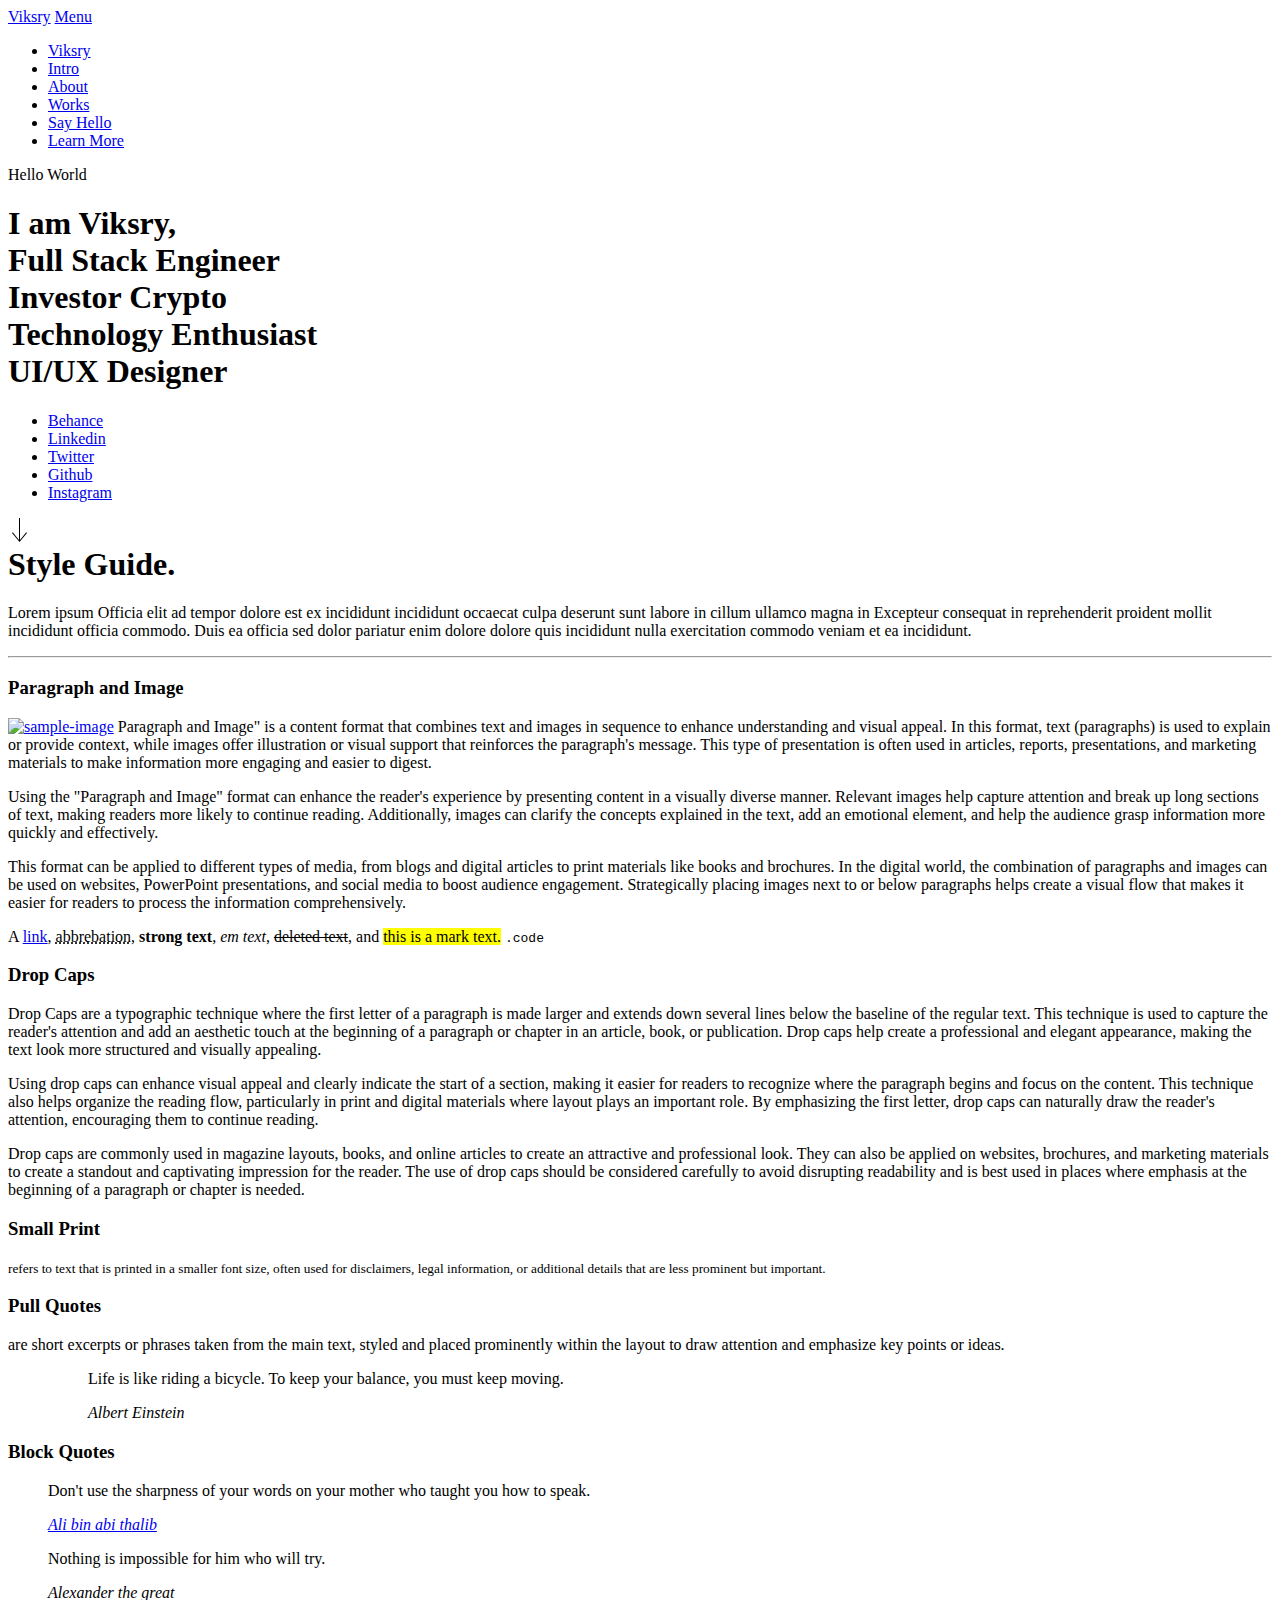
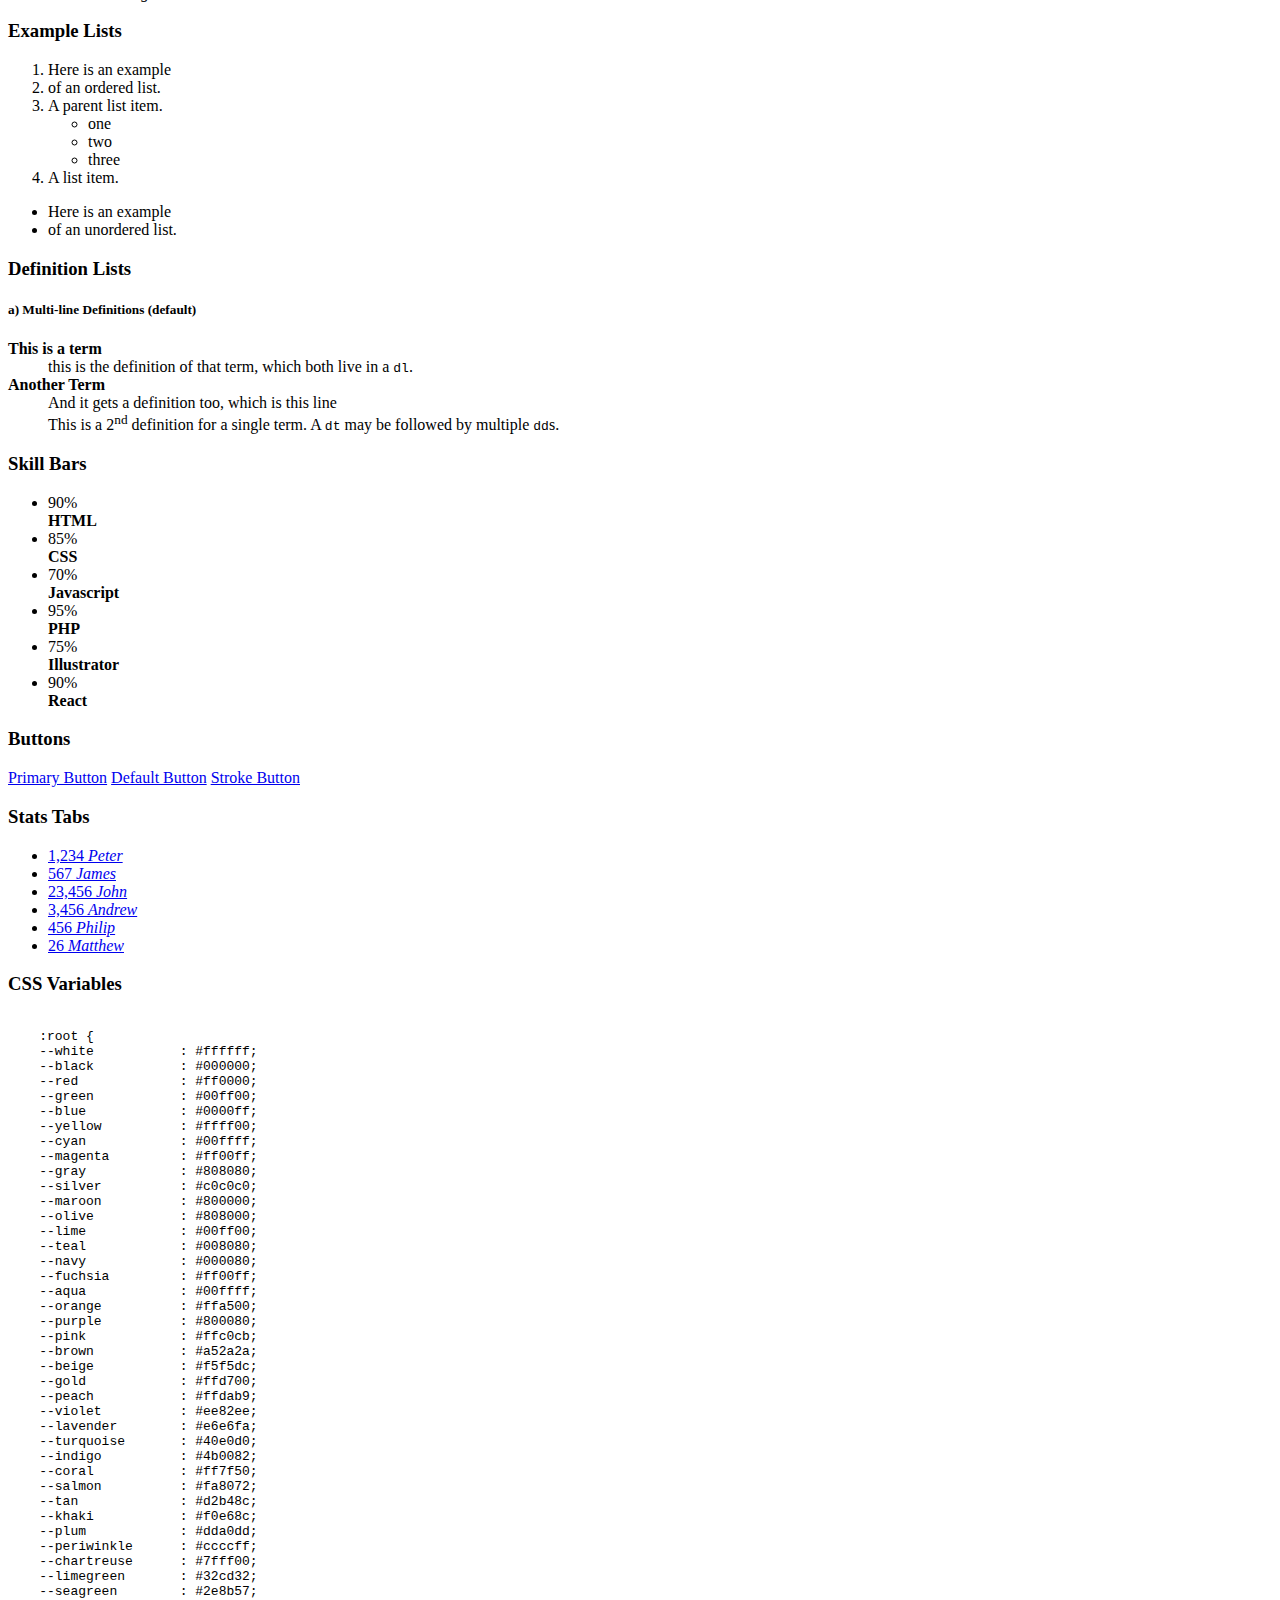
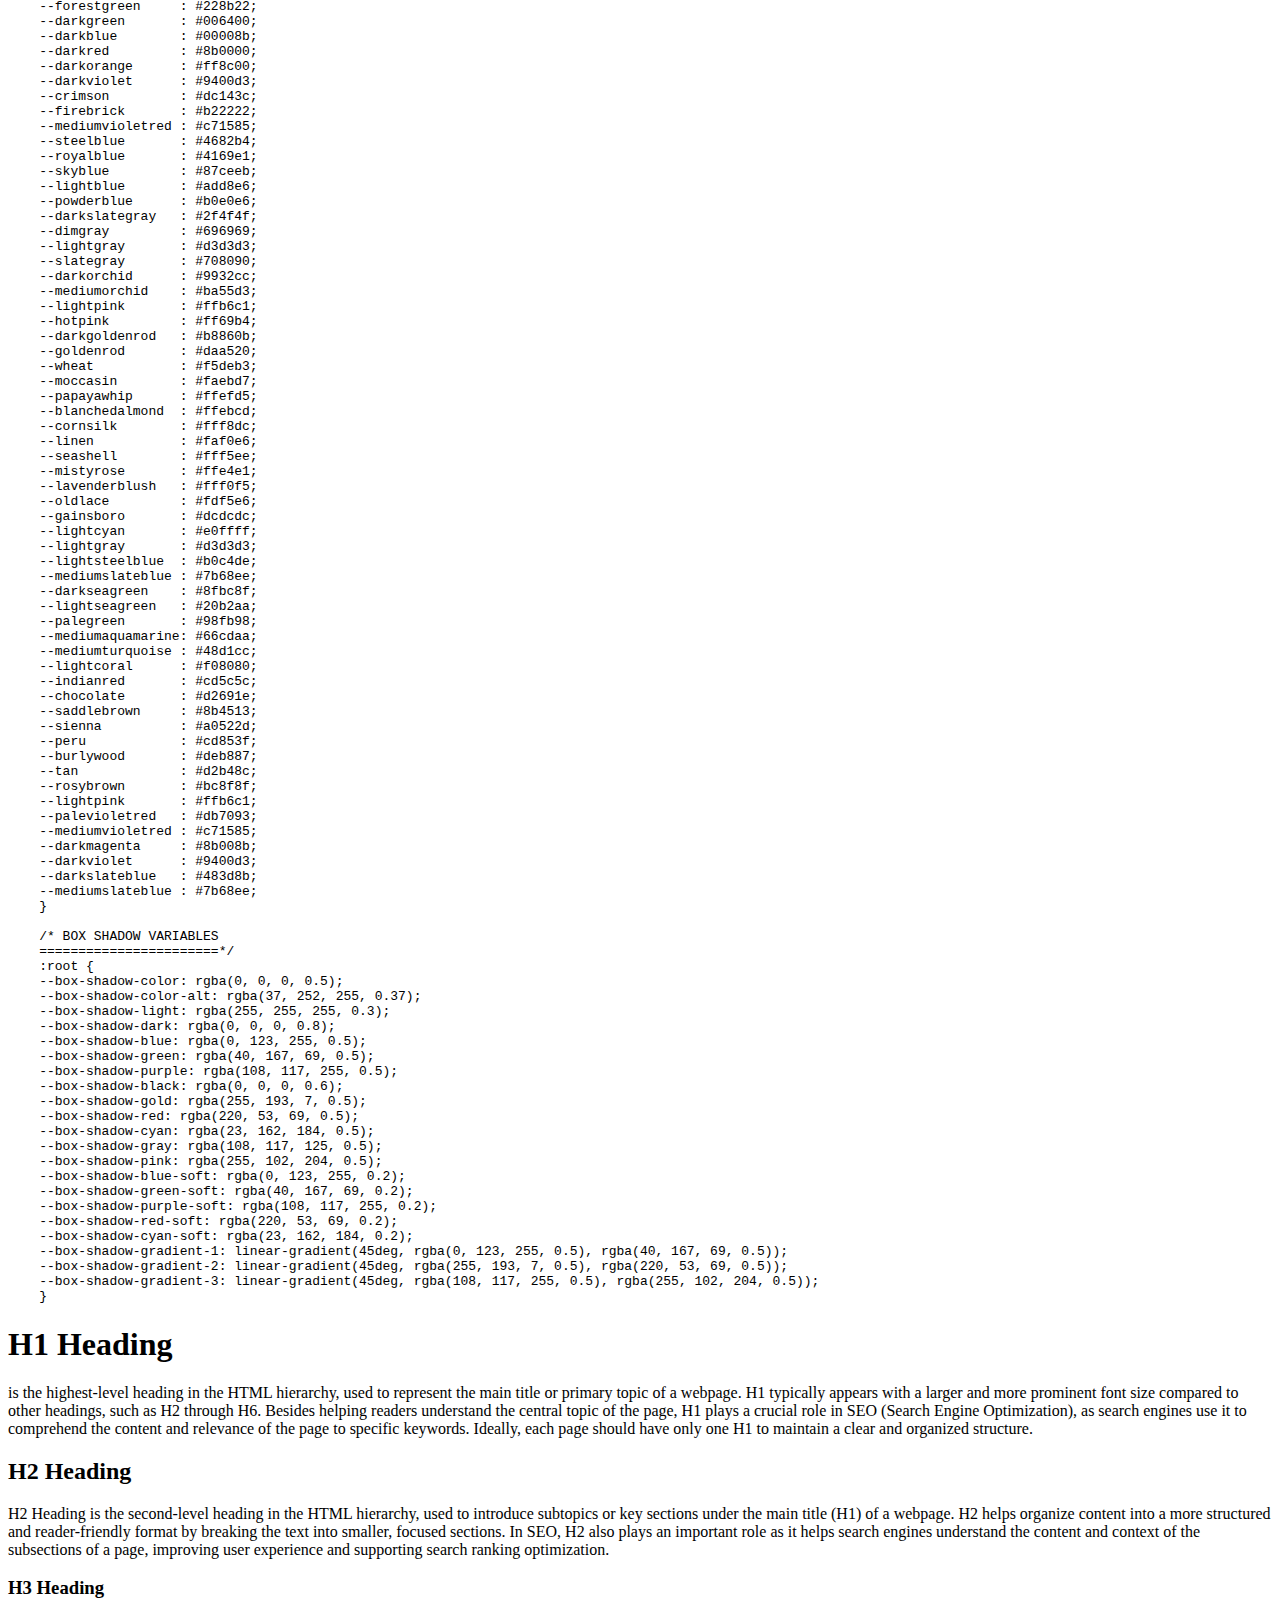
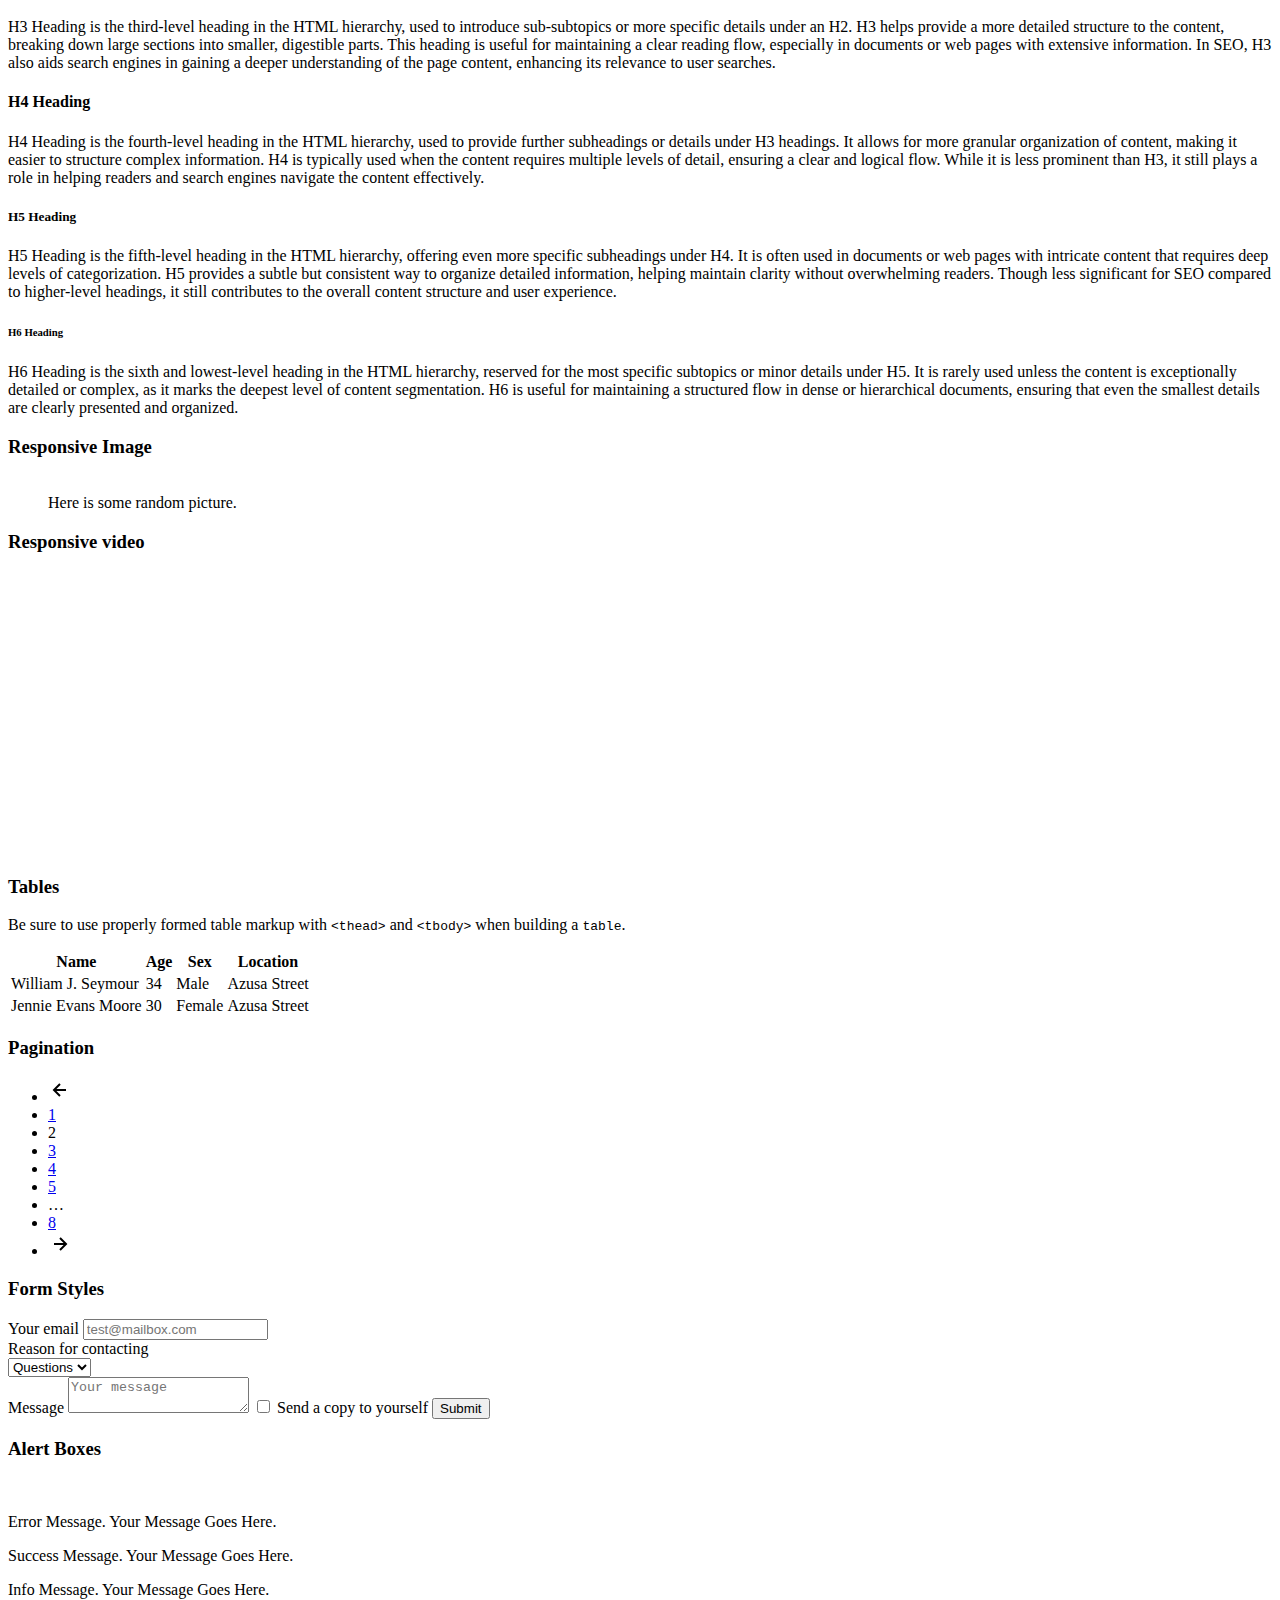
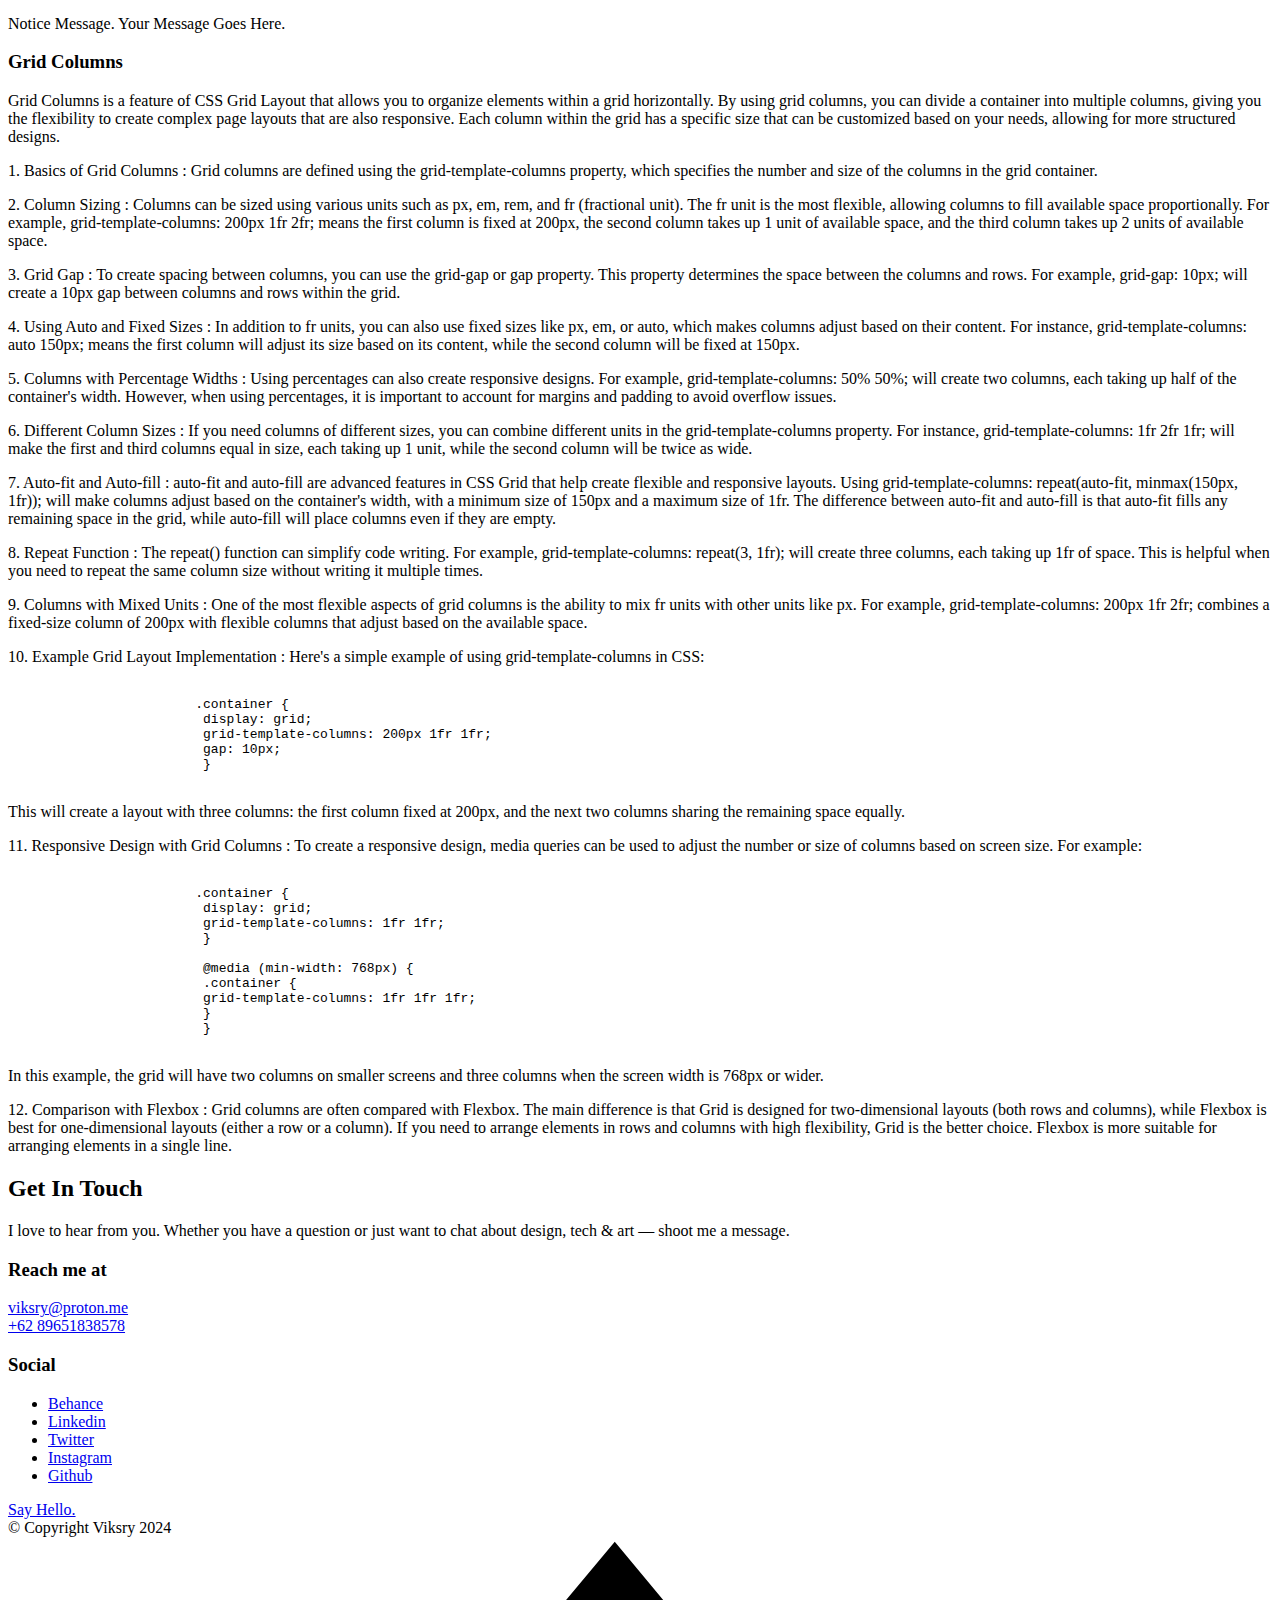
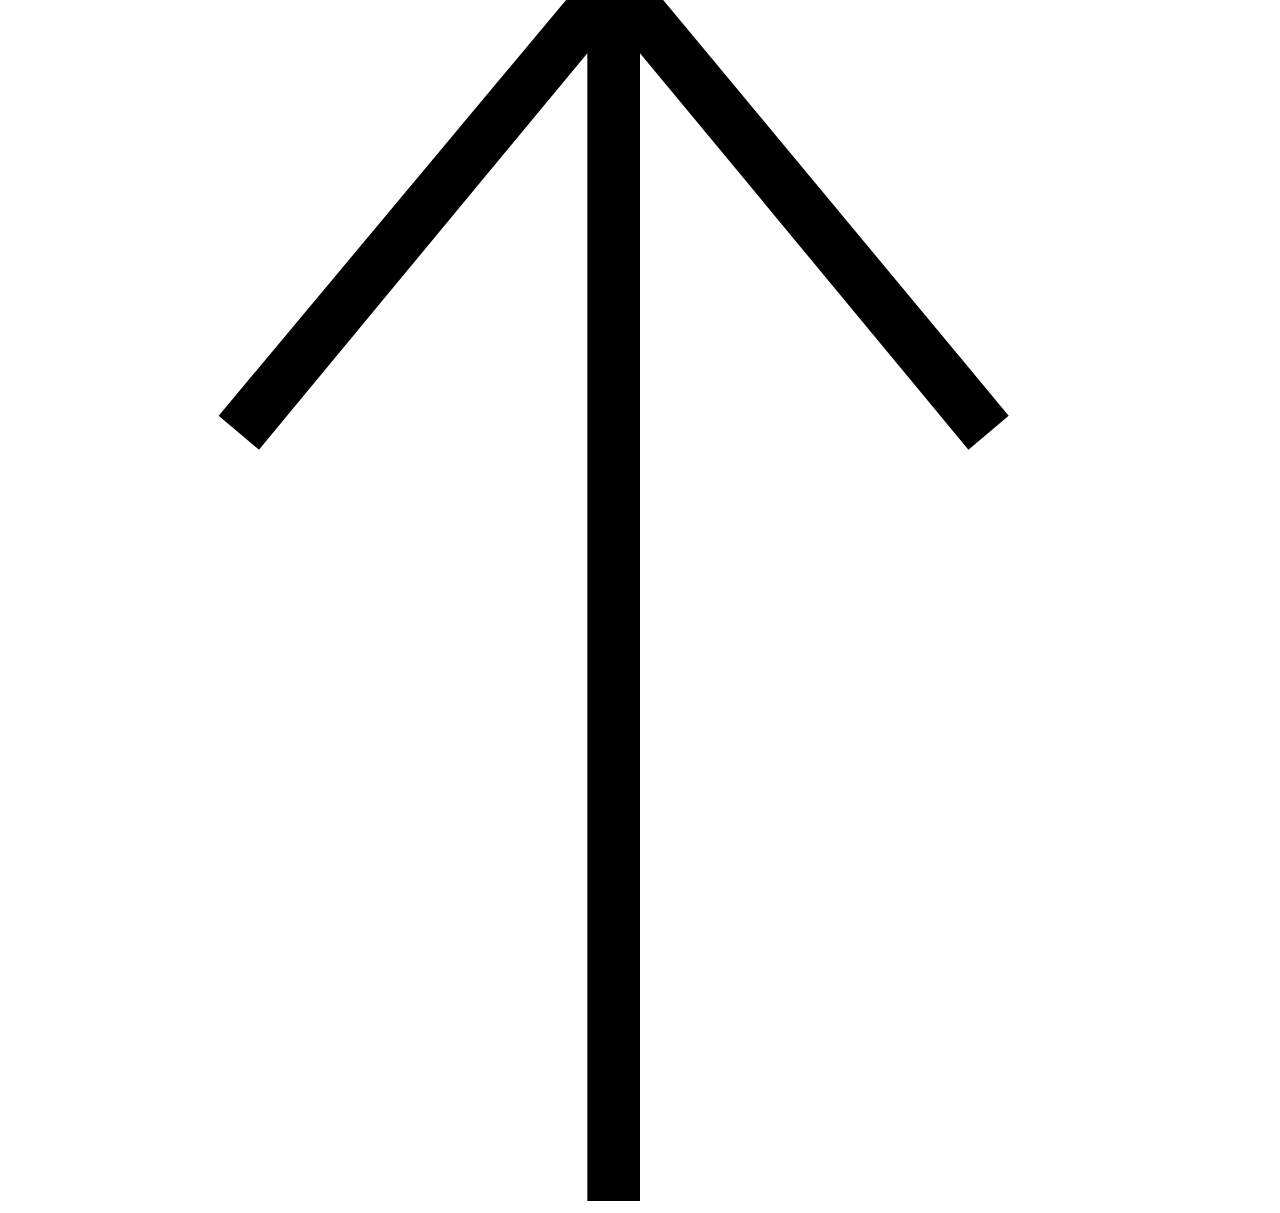
==== styles.html @ 01b82515 "Add files via upload" ====
<!DOCTYPE html>
<html class="no-js ss-preload" lang="en">
<head>
<meta charset="UTF-8">
<meta name="viewport" content="width=device-width, initial-scale=1.0">

<!-- SEO META TAGS -->
<meta name="description" content="Portofolio profesional Viksry showcasing innovative projects. Explore web development and design expertise. Kontak untuk layanan pengembangan teknologi.">
<meta name="keywords" content="Viksry, Portofolio Viksry, Web Developer Indonesia, Professional Web Design, IoT Projects, Blockchain Developer, Modern Tech Solutions, Desain UI/UX, Responsive Design">
<meta name="author" content="Viksry">
<meta name="robots" content="index, follow">
<link rel="canonical" href="https://viksry.my.id/">

<!-- OG META TAGS -->
<meta property="og:site_name" content="Viksry Portfolio" />
<meta property="og:url" content="https://viksry.my.id/" />
<meta property="og:title" content="Viksry | Portofolio Profesional & Innovative Projects" />
<meta property="og:description" content="Explore Viksry's portfolio with cutting-edge web solutions and IoT technology. Temukan solusi modern untuk kebutuhan teknologi Anda." />
<meta property="og:image" content="https://viksry.my.id/assets/img/og-image.jpg" />
<meta property="og:type" content="website">
<meta name="twitter:card" content="summary_large_image">

<!-- LANGUAGE META TAGS -->
<meta property="og:locale" content="id_ID" />
<meta property="og:locale:alternate" content="en_US" />

<!-- PREFETCHING -->
<link rel="dns-prefetch" href="//viksry.my.id">

<!-- SCHEMA MARKUP -->
<script type="application/ld+json">
{
  "@context": "https://schema.org",
  "@type": "Person",
  "name": "Viksry",
  "url": "https://viksry.my.id",
  "jobTitle": "Web Developer and IoT Specialist",
  "description": "Showcasing cutting-edge projects in web development, IoT, and UI/UX design.",
  "image": "https://viksry.my.id/assets/img/profile-image.jpg",
  "sameAs": [
    "https://linkedin.com/in/viksry",
    "https://github.com/viksry",
    "https://twitter.com/viksry"
  ]
}
</script>

<title>Viksry - IDNTRAP</title>

    <!-- CSS
    ================================================== -->
    <link rel="stylesheet" href="css/vendor.css">
    <link rel="stylesheet" href="css/styles.css">

    <style type="text/css" media="screen">
        .s-styles {
            padding-top: var(--vspace-5);
            padding-bottom: var(--vspace-4);
            position: relative;
        }
        .s-styles .intro h1 {
            margin-top: 0;
        }
    </style>

    <!-- favicons
    ================================================== -->
    <link rel="apple-touch-icon" sizes="180x180" href="apple-touch-icon.png">
    <link rel="icon" type="image/png" sizes="32x32" href="favicon-32x32.png">
    <link rel="icon" type="image/png" sizes="16x16" href="favicon-16x16.png">
    <link rel="manifest" href="site.webmanifest">

</head>

<body id="top">


    <!-- # preloader
    ================================================== -->
    <div id="preloader">
        <div id="loader">
        </div>
    </div>


    <!-- # page wrap
    ================================================== -->
    <div class="s-pagewrap">

        <div class="circles">
            <span></span>
            <span></span>
            <span></span>
            <span></span>
            <span></span>
        </div>


        <!-- ## site header 
        ================================================== -->
        <header class="s-header">

            <div class="header-mobile">
                <span class="mobile-home-link"><a href="index.html">Viksry</a></span>
                <a class="mobile-menu-toggle" href="#0"><span>Menu</span></a>
            </div>

            <div class="row wide main-nav-wrap">
                <nav class="column lg-12 main-nav">
                    <ul>
                        <li><a href="index.html" class="home-link">Viksry</a></li>
                        <li class="current"><a href="index.html">Intro</a></li>
                        <li><a href="index.html">About</a></li>
                        <li><a href="index.html">Works</a></li>
                        <li><a href="index.html">Say Hello</a></li>
                        <li><a href="#0">Learn More</a></li>
                    </ul>
                </nav>
            </div>

        </header> <!-- end s-header -->


        <!-- ## main content
        ==================================================- -->
        <main class="s-content">


            <!-- ### intro
            ================================================== -->
            <section id="intro" class="s-intro">

                <div class="row intro-content wide">

                    <div class="column">
                        <div class="text-pretitle with-line">
                            Hello World
                        </div>

                        <h1 class="text-huge-title">
                            I am Viksry, <br>
                            Full Stack Engineer <br>
                            Investor Crypto <br>
                            Technology Enthusiast <br>
                            UI/UX Designer
                        </h1>
                    </div>

                    <ul class="intro-social">
                        <li><a href="https://www.behance.net/vikriatantowi">Behance</a></li>
                        <li><a href="https://www.linkedin.com/in/viksry">Linkedin</a></li>
                        <li><a href="https://x.com/Vixsry">Twitter</a></li>
                        <li><a href="https://github.com/Vixsry">Github</a></li>
                        <li><a href="https://www.instagram.com/viksry12">Instagram</a></li>
                    </ul>

                </div> <!-- end intro content -->

                <a href="#styles" class="intro-scrolldown smoothscroll">
                    <svg width="24" height="24" viewBox="0 0 24 24" xmlns="http://www.w3.org/2000/svg" fill-rule="evenodd" clip-rule="evenodd"><path d="M11 21.883l-6.235-7.527-.765.644 7.521 9 7.479-9-.764-.645-6.236 7.529v-21.884h-1v21.883z"/></svg>
                </a>

            </section> <!-- end s-intro -->


            <!-- ### styles
            ================================================== -->
            <div id="styles" class="s-styles">

                <div class="row">

                    <div class="column lg-12 intro">

                        <h1>Style Guide.</h1>

                        <p class="lead">Lorem ipsum Officia elit ad tempor dolore est ex incididunt incididunt occaecat culpa deserunt 
                        sunt labore in cillum ullamco magna in Excepteur consequat in reprehenderit proident mollit incididunt officia commodo.
                        Duis ea officia sed dolor pariatur enim dolore dolore quis incididunt nulla exercitation commodo veniam et ea incididunt.
                        </p>

                        <hr>
                    </div>

                </div> <!-- end row -->

                <div class="row">

                    <div class="column lg-6 tab-12">

                        <h3>Paragraph and Image</h3>

                        <p><a href="#"><img width="120" height="120" class="u-pull-left" alt="sample-image" src="images/sample-image.jpg"></a>
                        Paragraph and Image" is a content format that combines text and images in sequence to enhance understanding and visual appeal. In this format, text (paragraphs) is used to explain or provide context, while images offer illustration or visual support that reinforces the paragraph's message. This type of presentation is often used in articles, reports, presentations, and marketing materials to make information more engaging and easier to digest.</p>

                        <p>Using the "Paragraph and Image" format can enhance the reader's experience by presenting content in a visually diverse manner. Relevant images help capture attention and break up long sections of text, making readers more likely to continue reading. Additionally, images can clarify the concepts explained in the text, add an emotional element, and help the audience grasp information more quickly and effectively.</p>
                        <p>This format can be applied to different types of media, from blogs and digital articles to print materials like books and brochures. In the digital world, the combination of paragraphs and images can be used on websites, PowerPoint presentations, and social media to boost audience engagement. Strategically placing images next to or below paragraphs helps create a visual flow that makes it easier for readers to process the information comprehensively.</p>
                        <p>A <a href="#">link</a>,
                        <abbr title="this really isn't a very good description">abbrebation</abbr>,
                        <strong>strong text</strong>,
                        <em>em text</em>,
                        <del>deleted text</del>, and
                        <mark>this is a mark text.</mark>
                        <code>.code</code>
                        </p>

                    </div>

                    <div class="column lg-6 tab-12">

                        <h3>Drop Caps</h3>

                        <p class="drop-cap">Drop Caps are a typographic technique where the first letter of a paragraph is made larger and extends down several lines below the baseline of the regular text. This technique is used to capture the reader's attention and add an aesthetic touch at the beginning of a paragraph or chapter in an article, book, or publication. Drop caps help create a professional and elegant appearance, making the text look more structured and visually appealing.</p>

                       <p class="drop-cap">Using drop caps can enhance visual appeal and clearly indicate the start of a section, making it easier for readers to recognize where the paragraph begins and focus on the content. This technique also helps organize the reading flow, particularly in print and digital materials where layout plays an important role. By emphasizing the first letter, drop caps can naturally draw the reader's attention, encouraging them to continue reading.</p>
                        <p class="drop-cap">Drop caps are commonly used in magazine layouts, books, and online articles to create an attractive and professional look. They can also be applied on websites, brochures, and marketing materials to create a standout and captivating impression for the reader. The use of drop caps should be considered carefully to avoid disrupting readability and is best used in places where emphasis at the beginning of a paragraph or chapter is needed.</p>
                        

                       <h3>Small Print</h3>

                        <p><small>refers to text that is printed in a smaller font size, often used for disclaimers, legal information, or additional details that are less prominent but important.</small></p>

                    </div>

                </div> <!-- end row -->

                <div class="row">

                    <div class="column lg-6 tab-12">

                        <h3 class="u-add-bottom">Pull Quotes</h3>

                        <p>are short excerpts or phrases taken from the main text, styled and placed prominently within the layout to draw attention and emphasize key points or ideas.</p>

                        <figure class="pull-quote">
                            <blockquote>
                                <p>Life is like riding a bicycle. To keep your balance, you must keep moving.</p>

                                <footer>
                                    <cite>Albert Einstein</cite>
                                </footer>
                            </blockquote>
                        </figure>


                    </div>

                    <div class="column lg-6 tab-12">

                        <h3 class="u-add-bottom">Block Quotes</h3>

                        <blockquote cite="http://where-i-got-my-info-from.com">
                            <p>Don't use the sharpness of your words on your mother who taught you how to speak.</p>

                            <footer>
                                <cite>
                                    <a href="#0">Ali bin abi thalib</a>
                                </cite>
                            </footer>

                        </blockquote>

                        <blockquote>
                            <p>Nothing is impossible for him who will try.</p>

                            <footer>
                                <cite>Alexander the great </cite>
                            </footer>

                        </blockquote>

                    </div>

                </div> <!-- end row -->

                <div class="row u-add-half-bottom">

                    <div class="column lg-6 tab-12">

                        <h3>Example Lists</h3>

                        <ol>
                            <li>Here is an example</li>
                            <li>of an ordered list.</li>
                            <li>A parent list item.
                                <ul>
                                    <li>one</li>
                                    <li>two</li>
                                    <li>three</li>
                                </ul>
                                </li>
                                <li>A list item.</li>
                            </ol>

                        <ul class="disc">
                            <li>Here is an example</li>
                            <li>of an unordered list.</li>
                        </ul>

                        <h3>Definition Lists</h3>

                        <h5>a) Multi-line Definitions (default) </h5>

                        <dl class="dictionary-style">
                            <dt><strong>This is a term</strong></dt>
                                <dd>this is the definition of that term, which both live in a <code>dl</code>.</dd>
                            <dt><strong>Another Term</strong></dt>
                                <dd>And it gets a definition too, which is this line</dd>
                                <dd>This is a 2<sup>nd</sup> definition for a single term. A <code>dt</code> may be followed by multiple <code>dd</code>s.</dd>
                        </dl>

                        <h3 class="u-add-bottom">Skill Bars</h3>

                        <ul class="skill-bars">
                            <li>
                            <div class="progress percent90"><span>90%</span></div>
                            <strong>HTML</strong>
                            </li>
                            <li>
                            <div class="progress percent85"><span>85%</span></div>
                            <strong>CSS</strong>
                            </li>
                            <li>
                            <div class="progress percent70"><span>70%</span></div>
                            <strong>Javascript</strong>
                            </li>
                            <li>
                            <div class="progress percent95"><span>95%</span></div>
                            <strong>PHP</strong>
                            </li>
                            <li>
                            <div class="progress percent75"><span>75%</span></div>
                            <strong>Illustrator</strong>
                            </li>
                            <li>
                            <div class="progress percent90"><span>90%</span></div>
                            <strong>React</strong>
                            </li>
                        </ul>

                    </div>

                    <div class="column lg-6 tab-12">

                        <h3 class="u-add-bottom">Buttons</h3>

                        <p>
                            <a class="btn btn--primary u-fullwidth" href="#0">Primary Button</a>
                            <a class="btn u-fullwidth" href="#0">Default Button</a>
                            <a class="btn btn--stroke u-fullwidth" href="#0">Stroke Button</a>
                        </p>

                        <h3>Stats Tabs</h3>

                        <ul class="stats-tabs">
                            <li><a href="#0">1,234 <em>Peter</em></a></li>
                            <li><a href="#0">567 <em>James</em></a></li>
                            <li><a href="#0">23,456 <em>John</em></a></li>
                            <li><a href="#0">3,456 <em>Andrew</em></a></li>
                            <li><a href="#0">456 <em>Philip</em></a></li>
                            <li><a href="#0">26 <em>Matthew</em></a></li>
                        </ul>

                        <h3 class="u-add-bottom">CSS Variables</h3>

<pre><code class="language-css">
    :root {
    --white           : #ffffff;
    --black           : #000000;
    --red             : #ff0000;
    --green           : #00ff00;
    --blue            : #0000ff;
    --yellow          : #ffff00;
    --cyan            : #00ffff;
    --magenta         : #ff00ff;
    --gray            : #808080;
    --silver          : #c0c0c0;
    --maroon          : #800000;
    --olive           : #808000;
    --lime            : #00ff00;
    --teal            : #008080;
    --navy            : #000080;
    --fuchsia         : #ff00ff;
    --aqua            : #00ffff;
    --orange          : #ffa500;
    --purple          : #800080;
    --pink            : #ffc0cb;
    --brown           : #a52a2a;
    --beige           : #f5f5dc;
    --gold            : #ffd700;
    --peach           : #ffdab9;
    --violet          : #ee82ee;
    --lavender        : #e6e6fa;
    --turquoise       : #40e0d0;
    --indigo          : #4b0082;
    --coral           : #ff7f50;
    --salmon          : #fa8072;
    --tan             : #d2b48c;
    --khaki           : #f0e68c;
    --plum            : #dda0dd;
    --periwinkle      : #ccccff;
    --chartreuse      : #7fff00;
    --limegreen       : #32cd32;
    --seagreen        : #2e8b57;
    --forestgreen     : #228b22;
    --darkgreen       : #006400;
    --darkblue        : #00008b;
    --darkred         : #8b0000;
    --darkorange      : #ff8c00;
    --darkviolet      : #9400d3;
    --crimson         : #dc143c;
    --firebrick       : #b22222;
    --mediumvioletred : #c71585;
    --steelblue       : #4682b4;
    --royalblue       : #4169e1;
    --skyblue         : #87ceeb;
    --lightblue       : #add8e6;
    --powderblue      : #b0e0e6;
    --darkslategray   : #2f4f4f;
    --dimgray         : #696969;
    --lightgray       : #d3d3d3;
    --slategray       : #708090;
    --darkorchid      : #9932cc;
    --mediumorchid    : #ba55d3;
    --lightpink       : #ffb6c1;
    --hotpink         : #ff69b4;
    --darkgoldenrod   : #b8860b;
    --goldenrod       : #daa520;
    --wheat           : #f5deb3;
    --moccasin        : #faebd7;
    --papayawhip      : #ffefd5;
    --blanchedalmond  : #ffebcd;
    --cornsilk        : #fff8dc;
    --linen           : #faf0e6;
    --seashell        : #fff5ee;
    --mistyrose       : #ffe4e1;
    --lavenderblush   : #fff0f5;
    --oldlace         : #fdf5e6;
    --gainsboro       : #dcdcdc;
    --lightcyan       : #e0ffff;
    --lightgray       : #d3d3d3;
    --lightsteelblue  : #b0c4de;
    --mediumslateblue : #7b68ee;
    --darkseagreen    : #8fbc8f;
    --lightseagreen   : #20b2aa;
    --palegreen       : #98fb98;
    --mediumaquamarine: #66cdaa;
    --mediumturquoise : #48d1cc;
    --lightcoral      : #f08080;
    --indianred       : #cd5c5c;
    --chocolate       : #d2691e;
    --saddlebrown     : #8b4513;
    --sienna          : #a0522d;
    --peru            : #cd853f;
    --burlywood       : #deb887;
    --tan             : #d2b48c;
    --rosybrown       : #bc8f8f;
    --lightpink       : #ffb6c1;
    --palevioletred   : #db7093;
    --mediumvioletred : #c71585;
    --darkmagenta     : #8b008b;
    --darkviolet      : #9400d3;
    --darkslateblue   : #483d8b;
    --mediumslateblue : #7b68ee;
    }
  
    /* BOX SHADOW VARIABLES
    =======================*/
    :root {
    --box-shadow-color: rgba(0, 0, 0, 0.5);
    --box-shadow-color-alt: rgba(37, 252, 255, 0.37);
    --box-shadow-light: rgba(255, 255, 255, 0.3);
    --box-shadow-dark: rgba(0, 0, 0, 0.8);
    --box-shadow-blue: rgba(0, 123, 255, 0.5);
    --box-shadow-green: rgba(40, 167, 69, 0.5);
    --box-shadow-purple: rgba(108, 117, 255, 0.5);
    --box-shadow-black: rgba(0, 0, 0, 0.6);
    --box-shadow-gold: rgba(255, 193, 7, 0.5);
    --box-shadow-red: rgba(220, 53, 69, 0.5);
    --box-shadow-cyan: rgba(23, 162, 184, 0.5);
    --box-shadow-gray: rgba(108, 117, 125, 0.5);
    --box-shadow-pink: rgba(255, 102, 204, 0.5);
    --box-shadow-blue-soft: rgba(0, 123, 255, 0.2);
    --box-shadow-green-soft: rgba(40, 167, 69, 0.2);
    --box-shadow-purple-soft: rgba(108, 117, 255, 0.2);
    --box-shadow-red-soft: rgba(220, 53, 69, 0.2);
    --box-shadow-cyan-soft: rgba(23, 162, 184, 0.2);
    --box-shadow-gradient-1: linear-gradient(45deg, rgba(0, 123, 255, 0.5), rgba(40, 167, 69, 0.5));
    --box-shadow-gradient-2: linear-gradient(45deg, rgba(255, 193, 7, 0.5), rgba(220, 53, 69, 0.5));
    --box-shadow-gradient-3: linear-gradient(45deg, rgba(108, 117, 255, 0.5), rgba(255, 102, 204, 0.5));
    }
</code></pre>
</div>

</div> <!-- end row -->

                <div class="row u-add-half-bottom">

                    <div class="column lg-6 tab-12">
                            
                        <h1>H1 Heading</h1>
                        <p>is the highest-level heading in the HTML hierarchy, used to represent the main title or primary topic of a webpage. H1 typically appears with a larger and more prominent font size compared to other headings, such as H2 through H6. Besides helping readers understand the central topic of the page, H1 plays a crucial role in SEO (Search Engine Optimization), as search engines use it to comprehend the content and relevance of the page to specific keywords. Ideally, each page should have only one H1 to maintain a clear and organized structure.</p>

                        <h2>H2 Heading</h2>
                        <p>H2 Heading is the second-level heading in the HTML hierarchy, used to introduce subtopics or key sections under the main title (H1) of a webpage. H2 helps organize content into a more structured and reader-friendly format by breaking the text into smaller, focused sections. In SEO, H2 also plays an important role as it helps search engines understand the content and context of the subsections of a page, improving user experience and supporting search ranking optimization.</p>

                        <h3>H3 Heading</h3>
                        <p>H3 Heading is the third-level heading in the HTML hierarchy, used to introduce sub-subtopics or more specific details under an H2. H3 helps provide a more detailed structure to the content, breaking down large sections into smaller, digestible parts. This heading is useful for maintaining a clear reading flow, especially in documents or web pages with extensive information. In SEO, H3 also aids search engines in gaining a deeper understanding of the page content, enhancing its relevance to user searches.</p>

                        
                    </div>

                    <div class="column lg-6 tab-12">
                        <h4>H4 Heading</h4>
                        <p>H4 Heading is the fourth-level heading in the HTML hierarchy, used to provide further subheadings or details under H3 headings. It allows for more granular organization of content, making it easier to structure complex information. H4 is typically used when the content requires multiple levels of detail, ensuring a clear and logical flow. While it is less prominent than H3, it still plays a role in helping readers and search engines navigate the content effectively.</p>

                        <h5>H5 Heading</h5>
                        <p>H5 Heading is the fifth-level heading in the HTML hierarchy, offering even more specific subheadings under H4. It is often used in documents or web pages with intricate content that requires deep levels of categorization. H5 provides a subtle but consistent way to organize detailed information, helping maintain clarity without overwhelming readers. Though less significant for SEO compared to higher-level headings, it still contributes to the overall content structure and user experience.</p>

                        <h6>H6 Heading</h6>
                        <p>H6 Heading is the sixth and lowest-level heading in the HTML hierarchy, reserved for the most specific subtopics or minor details under H5. It is rarely used unless the content is exceptionally detailed or complex, as it marks the deepest level of content segmentation. H6 is useful for maintaining a structured flow in dense or hierarchical documents, ensuring that even the smallest details are clearly presented and organized.</p>
            
                        
                    </div>

                </div> <!-- end row -->

                <div class="row u-add-half-bottom">

                    <div class="column lg-6 tab-12">

                        <h3 class="u-add-bottom">Responsive Image</h3>

                        <figure>
                            <img src="images/wheel-500.jpg" 
                            srcset="images/wheel-1000.jpg 1000w, 
                            images/wheel-500.jpg 500w" 
                            sizes="(max-width: 1000px) 100vw, 1000px" alt="">

                            <figcaption>
                                Here is some random picture.
                            </figcaption>
                        </figure>

                    </div>

                    <div class="column lg-6 tab-12">

                        <h3 class="u-add-bottom">Responsive video</h3>

                        <div class="video-container">
                        <iframe src="https://player.vimeo.com/video/14592941?color=00a650&title=0&byline=0&portrait=0" width="500" height="281" frameborder="0" webkitallowfullscreen mozallowfullscreen allowfullscreen></iframe> 
                        </div>

                    </div>
                    
                </div> <!-- end row -->

                <div class="row u-add-bottom">

                    <div class="column lg-12">

                        <h3>Tables</h3>
                        <p>Be sure to use properly formed table markup with <code>&lt;thead&gt;</code> and <code>&lt;tbody&gt;</code> when building a <code>table</code>.</p>

                        <div class="table-responsive">

                            <table>
                                    <thead>
                                    <tr>
                                        <th>Name</th>
                                        <th>Age</th>
                                        <th>Sex</th>
                                        <th>Location</th>
                                    </tr>
                                    </thead>
                                    <tbody>
                                    <tr>
                                        <td>William J. Seymour</td>
                                        <td>34</td>
                                        <td>Male</td>
                                        <td>Azusa Street</td>
                                    </tr>
                                    <tr>
                                        <td>Jennie Evans Moore</td>
                                        <td>30</td>
                                        <td>Female</td>
                                        <td>Azusa Street</td>
                                    </tr>
                                    </tbody>
                            </table>

                        </div>

                    </div>
                    
                </div> <!-- end row -->

                <div class="row">

                    <div class="column lg-12">
                        <h3>Pagination</h3>

                        <nav class="pgn">
                            <ul>
                                <li>
                                    <a class="pgn__prev" href="#0">
                                        <svg xmlns="http://www.w3.org/2000/svg" width="24" height="24" viewBox="0 0 24 24"><path d="M12.707 17.293L8.414 13H18v-2H8.414l4.293-4.293-1.414-1.414L4.586 12l6.707 6.707z"/></svg>
                                    </a>
                                </li>
                                <li><a class="pgn__num" href="#0">1</a></li>
                                <li><span class="pgn__num current">2</span></li>
                                <li><a class="pgn__num" href="#0">3</a></li>
                                <li><a class="pgn__num" href="#0">4</a></li>
                                <li><a class="pgn__num" href="#0">5</a></li>
                                <li><span class="pgn__num dots">…</span></li>
                                <li><a class="pgn__num" href="#0">8</a></li>
                                <li>
                                    <a class="pgn__next" href="#0">
                                        <svg xmlns="http://www.w3.org/2000/svg" width="24" height="24" viewBox="0 0 24 24"><path d="M11.293 17.293l1.414 1.414L19.414 12l-6.707-6.707-1.414 1.414L15.586 11H6v2h9.586z"/></svg>
                                    </a>
                                </li>
                            </ul>
                        </nav>
                    </div>

                </div> <!-- end row -->

                <div class="row">

                    <div class="column lg-6 tab-12">

                        <h3 class="u-add-bottom">Form Styles</h3>

                        <form>
                            <div>
                                <label for="sampleInput">Your email</label>
                                <input class="u-fullwidth" type="email" placeholder="test@mailbox.com" id="sampleInput">
                            </div>
                            <div>
                                <label for="sampleRecipientInput">Reason for contacting</label>
                                <div class="ss-custom-select">
                                    <select class="u-fullwidth" id="sampleRecipientInput">
                                        <option value="Option 1">Questions</option>
                                        <option value="Option 2">Report</option>
                                        <option value="Option 3">Others</option>
                                    </select>
                                </div>
                            </div>
                            
                            <label for="exampleMessage">Message</label>
                            <textarea class="u-fullwidth" placeholder="Your message" id="exampleMessage"></textarea>

                            <label class="u-add-bottom">
                                <input type="checkbox">
                                <span class="label-text">Send a copy to yourself</span>
                            </label>
                        
                            <input class="btn--primary u-fullwidth" type="submit" value="Submit">
                        </form>

                    </div>

                    <div class="column lg-6 tab-12">

                        <h3>Alert Boxes</h3>

                        <br>
                        
                        <div class="alert-box alert-box--error">
                            <p>Error Message. Your Message Goes Here.</p>
                            <span class="alert-box__close"></span>
                        </div><!-- end error -->
                                
                        <div class="alert-box alert-box--success">
                            <p>Success Message. Your Message Goes Here.</p>
                            <span class="alert-box__close"></span>
                        </div><!-- end success -->
                                
                        <div class="alert-box alert-box--info">
                            <p>Info Message. Your Message Goes Here.</p>
                            <span class="alert-box__close"></span>
                        </div><!-- end info -->
                                
                        <div class="alert-box alert-box--notice">
                            <p>Notice Message. Your Message Goes Here.</p>
                            <span class="alert-box__close"></span>
                        </div><!-- end notice -->
                    
                    </div>

                </div> <!-- end row -->

                <div class="row">

                    <div class="lg-12 column">
                        <h3>Grid Columns</h3>
                    </div>
        
                </div> <!-- Row End-->
        
                <!--<h4>1/3 Columns</h4>  -->
        
                <div class="row">
        
                    <div class="lg-4 mob-12 column">
                        <p>Grid Columns is a feature of CSS Grid Layout that allows you to organize elements within a grid horizontally. By using grid columns, you can divide a container into multiple columns, giving you the flexibility to create complex page layouts that are also responsive. Each column within the grid has a specific size that can be customized based on your needs, allowing for more structured designs.</p>
                    </div>
        
                    <div class="lg-4 mob-12 column">
                        <p>1. Basics of Grid Columns : Grid columns are defined using the grid-template-columns property, which specifies the number and size of the columns in the grid container.</p>
                    </div>
        
                    <div class="lg-4 mob-12 column">
                        <p>2. Column Sizing : Columns can be sized using various units such as px, em, rem, and fr (fractional unit). The fr unit is the most flexible, allowing columns to fill available space proportionally. For example, grid-template-columns: 200px 1fr 2fr; means the first column is fixed at 200px, the second column takes up 1 unit of available space, and the third column takes up 2 units of available space.</p>
                    </div>
        
                </div>
        
                <!--<h4>1/4 Columns</h4>  -->
        
                <div class="row">
        
                    <div class="lg-3 tab-6 mob-12 column">
                        <p>3. Grid Gap : To create spacing between columns, you can use the grid-gap or gap property. This property determines the space between the columns and rows. For example, grid-gap: 10px; will create a 10px gap between columns and rows within the grid.</p>
                    </div>
        
                    <div class="lg-3 tab-6 mob-12 column">
                        <p>4. Using Auto and Fixed Sizes : In addition to fr units, you can also use fixed sizes like px, em, or auto, which makes columns adjust based on their content. For instance, grid-template-columns: auto 150px; means the first column will adjust its size based on its content, while the second column will be fixed at 150px.</p>
                    </div>
        
                    <div class="lg-3 tab-6 mob-12 column">
                        <p>5. Columns with Percentage Widths : Using percentages can also create responsive designs. For example, grid-template-columns: 50% 50%; will create two columns, each taking up half of the container's width. However, when using percentages, it is important to account for margins and padding to avoid overflow issues.</p>
                    </div>
        
                    <div class="lg-3 tab-6 mob-12 column">
                        <p>6. Different Column Sizes : If you need columns of different sizes, you can combine different units in the grid-template-columns property. For instance, grid-template-columns: 1fr 2fr 1fr; will make the first and third columns equal in size, each taking up 1 unit, while the second column will be twice as wide.</p>
                    </div>
        
                </div>
        
                <!--<h4>1/2 Columns</h4>  -->
        
                <div class="row">
        
                    <div class="lg-6 mob-12 column">
                        <p>7. Auto-fit and Auto-fill : auto-fit and auto-fill are advanced features in CSS Grid that help create flexible and responsive layouts. Using grid-template-columns: repeat(auto-fit, minmax(150px, 1fr)); will make columns adjust based on the container's width, with a minimum size of 150px and a maximum size of 1fr. The difference between auto-fit and auto-fill is that auto-fit fills any remaining space in the grid, while auto-fill will place columns even if they are empty.</p>
                    </div>
        
                    <div class="lg-6 mob-12 column">
                        <p>8. Repeat Function : The repeat() function can simplify code writing. For example, grid-template-columns: repeat(3, 1fr); will create three columns, each taking up 1fr of space. This is helpful when you need to repeat the same column size without writing it multiple times.</p>
                    </div>
        
                </div>
        
                <!--<h4>2/3 Columns</h4>  -->
        
                <div class="row">
        
                    <div class="lg-8 tab-7 mob-12 column">
                        <p>9. Columns with Mixed Units : One of the most flexible aspects of grid columns is the ability to mix fr units with other units like px. For example, grid-template-columns: 200px 1fr 2fr; combines a fixed-size column of 200px with flexible columns that adjust based on the available space.</p>
                    </div>
        
                    <div class="lg-4 tab-5 mob-12 column">
                        <p>10. Example Grid Layout Implementation : Here's a simple example of using grid-template-columns in CSS:</p>
                      <pre><code class="language-css">
                        .container {
                         display: grid;
                         grid-template-columns: 200px 1fr 1fr;
                         gap: 10px;
                         }
                      </code></pre>
                      <p>This will create a layout with three columns: the first column fixed at 200px, and the next two columns sharing the remaining space equally.</p>
                    </div>
        
                </div>
        
                <!--<h4>3/4 Columns</h4>  -->
        
                <div class="row">
        
                    <div class="lg-3 tab-5 mob-12 column">
                        <p>11. Responsive Design with Grid Columns : To create a responsive design, media queries can be used to adjust the number or size of columns based on screen size. For example:</p>
                      <pre><code class="language-css">
                        .container {
                         display: grid;
                         grid-template-columns: 1fr 1fr;
                         }

                         @media (min-width: 768px) {
                         .container {
                         grid-template-columns: 1fr 1fr 1fr;
                         }
                         }
                      </code></pre>
                      <p>In this example, the grid will have two columns on smaller screens and three columns when the screen width is 768px or wider.</p>
                    </div>
        
                    <div class="lg-9 tab-7 mob-12 column">
                        <p>12. Comparison with Flexbox : Grid columns are often compared with Flexbox. The main difference is that Grid is designed for two-dimensional layouts (both rows and columns), while Flexbox is best for one-dimensional layouts (either a row or a column). If you need to arrange elements in rows and columns with high flexibility, Grid is the better choice. Flexbox is more suitable for arranging elements in a single line.</p>
                    </div>
        
                </div>

            </div> <!-- end content-wrap -->


            <!-- ### contact
            ================================================== -->
            <section id="contact" class="s-contact">

                <div class="row contact-top">
                    <div class="column lg-12">
                        <h2 class="text-pretitle">
                            Get In Touch
                        </h2>

                        <p class="h1">
                            I love to hear from you.
                            Whether you have a question or just 
                            want to chat about design, tech &amp; art — shoot me a message.
                        </p>
                    </div>
                </div> <!-- end contact-top -->

                <div class="row contact-bottom">
                    <div class="row contact-bottom">
                    <div class="column lg-3 md-5 tab-6 stack-on-550 contact-block">
                        <h3 class="text-pretitle">Reach me at</h3>
                        <p class="contact-links">
                            <a href="mailto:viksry@proton.me" class="mailtoui">viksry@proton.me</a> <br>
                            <a href="tel:+62 89651838578">+62 89651838578</a>
                        </p>
                    </div>
                    <div class="column lg-4 md-5 tab-6 stack-on-550 contact-block">
                        <h3 class="text-pretitle">Social</h3>
                        <ul class="contact-social">
                            <li><a href="https://www.behance.net/vikriatantowi">Behance</a></li>
                            <li><a href="https://www.linkedin.com/in/viksry">Linkedin</a></li>
                            <li><a href="https://x.com/Vixsry">Twitter</a></li>
                            <li><a href="https://www.instagram.com/viksry12">Instagram</a></li>
                            <li><a href="https://github.com/Vixsry">Github</a></li>
                        </ul>
                    </div>
                    <div class="column lg-4 md-12 contact-block">
                        <a href="mailto:viksry@proton.me" class="mailtoui btn btn--medium u-fullwidth contact-btn">Say Hello.</a>
                    </div>
                </div> <!-- end contact-bottom -->
              </div>
            </section> <!-- end contact -->

        </main> <!-- end s-content -->


        <!-- ## footer
        ================================================== -->
        <footer class="s-footer">

            <div class="row">
                <div class="column ss-copyright">
                    <span>© Copyright Viksry 2024</span> 
                    
                </div>

                <div class="ss-go-top">
                    <a class="smoothscroll" title="Back to Top" href="#top">
                        <svg xmlns="http://www.w3.org/2000/svg" viewBox="0 0 24 24" fill-rule="evenodd" clip-rule="evenodd"><path d="M11 2.206l-6.235 7.528-.765-.645 7.521-9 7.479 9-.764.646-6.236-7.53v21.884h-1v-21.883z"/></svg>
                    </a>
                </div>
            </div>

        </footer> <!-- end s-footer -->

    </div> <!-- end -s-pagewrap -->


    <!-- Java Script
    ================================================== -->
    <script src="js/plugins.js"></script>
    <script src="js/main.js"></script>

</body>
</html>
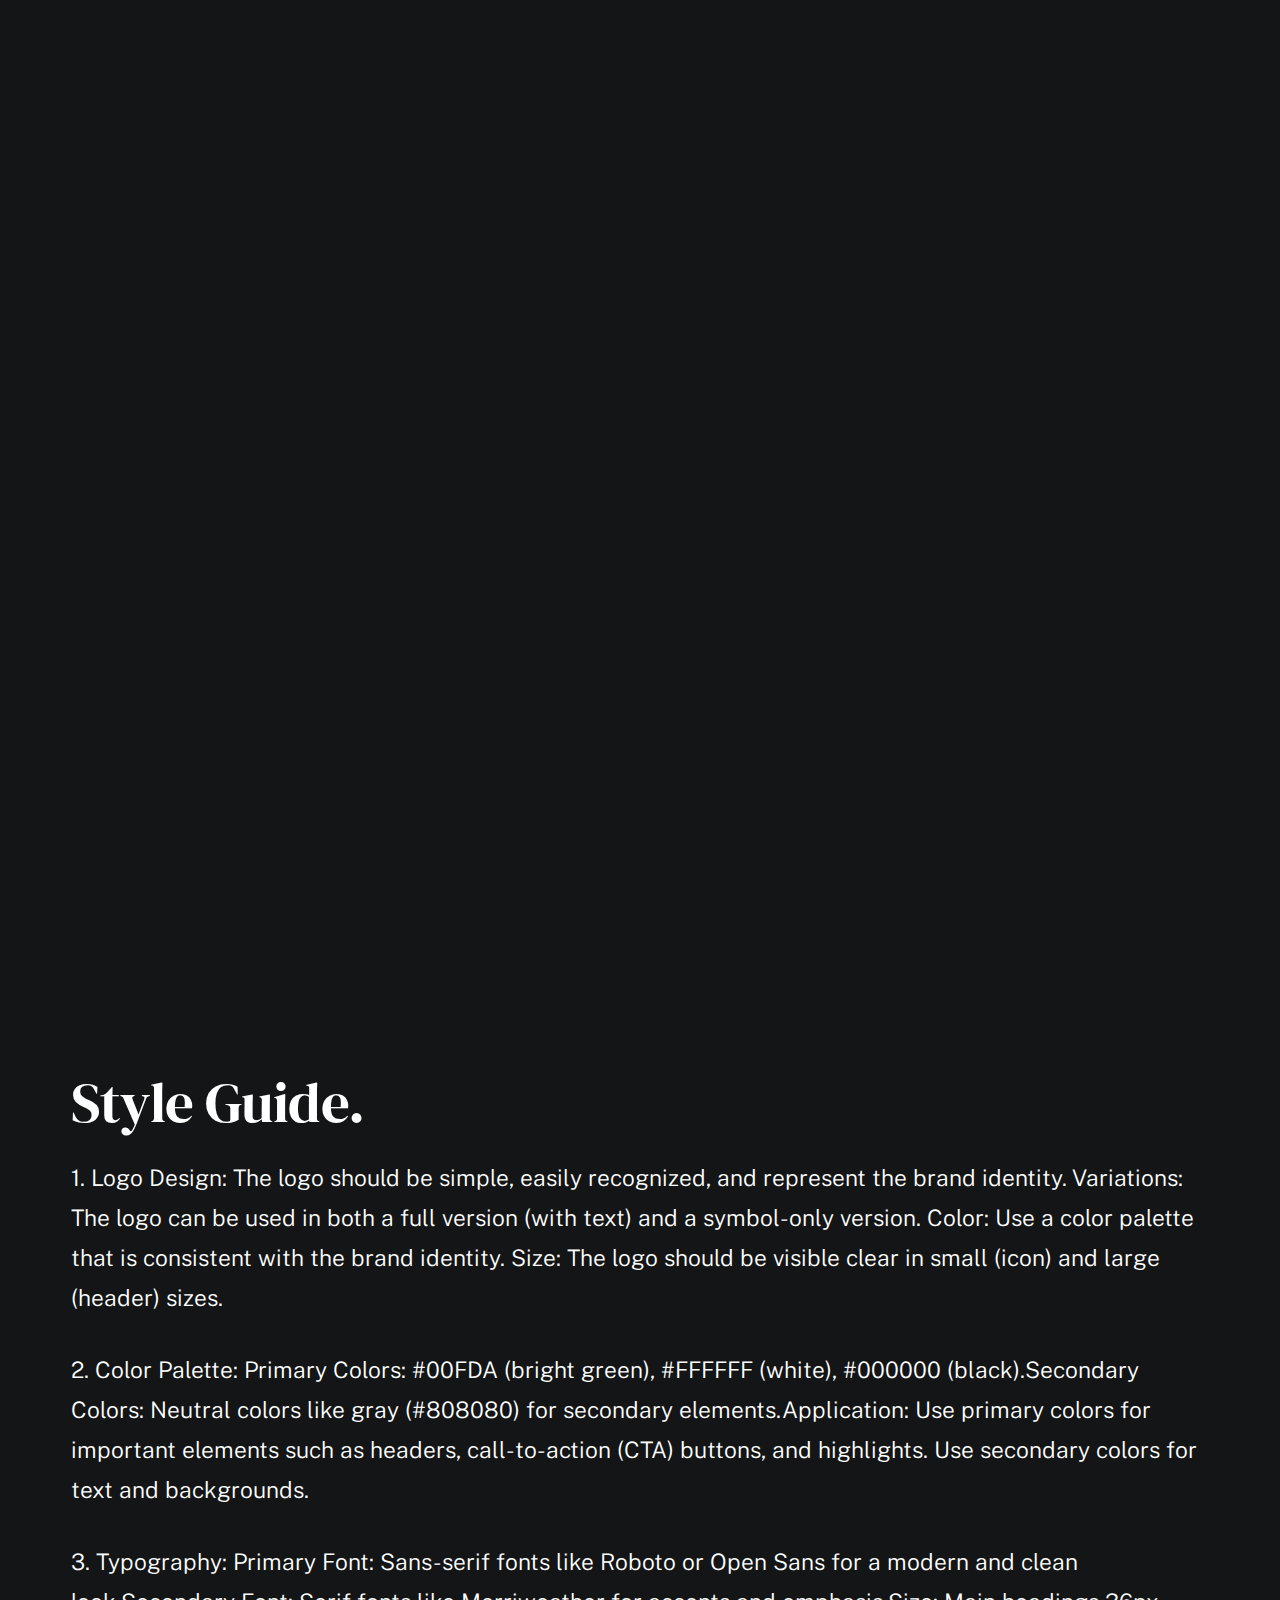
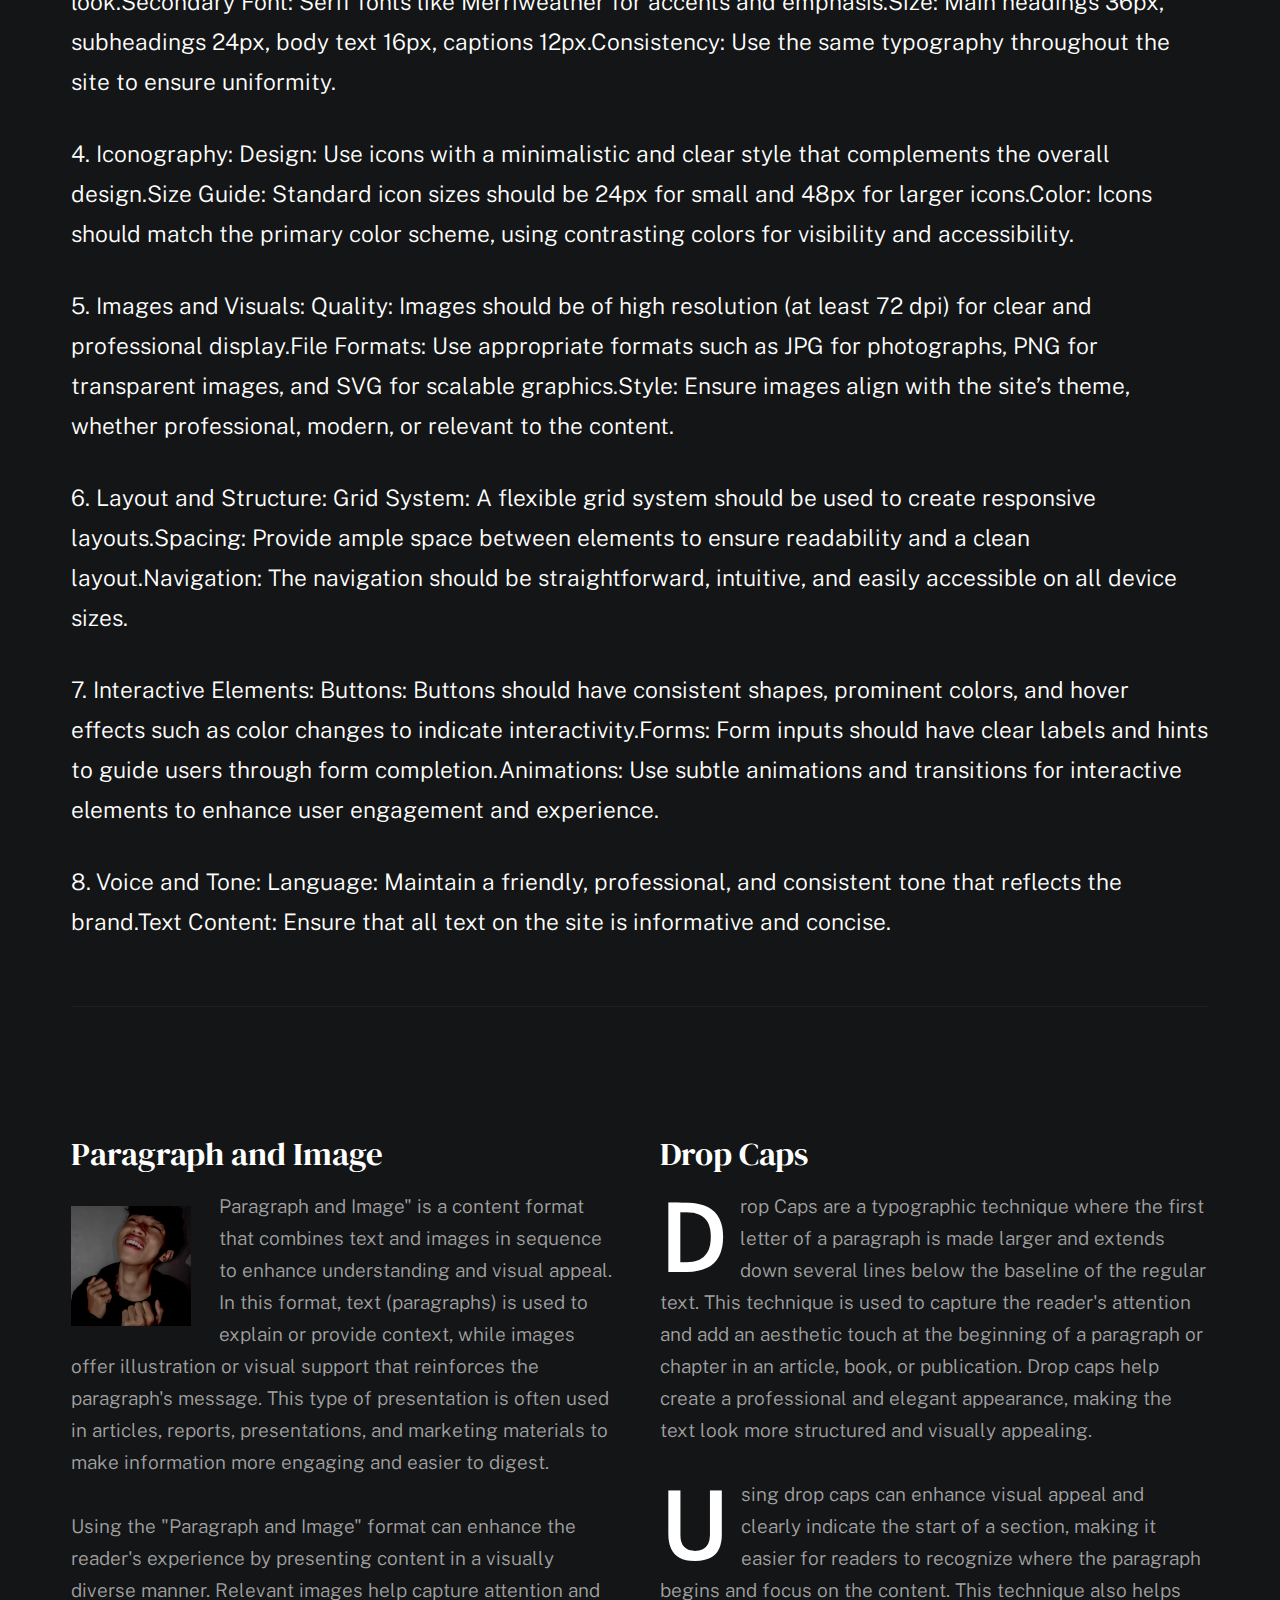
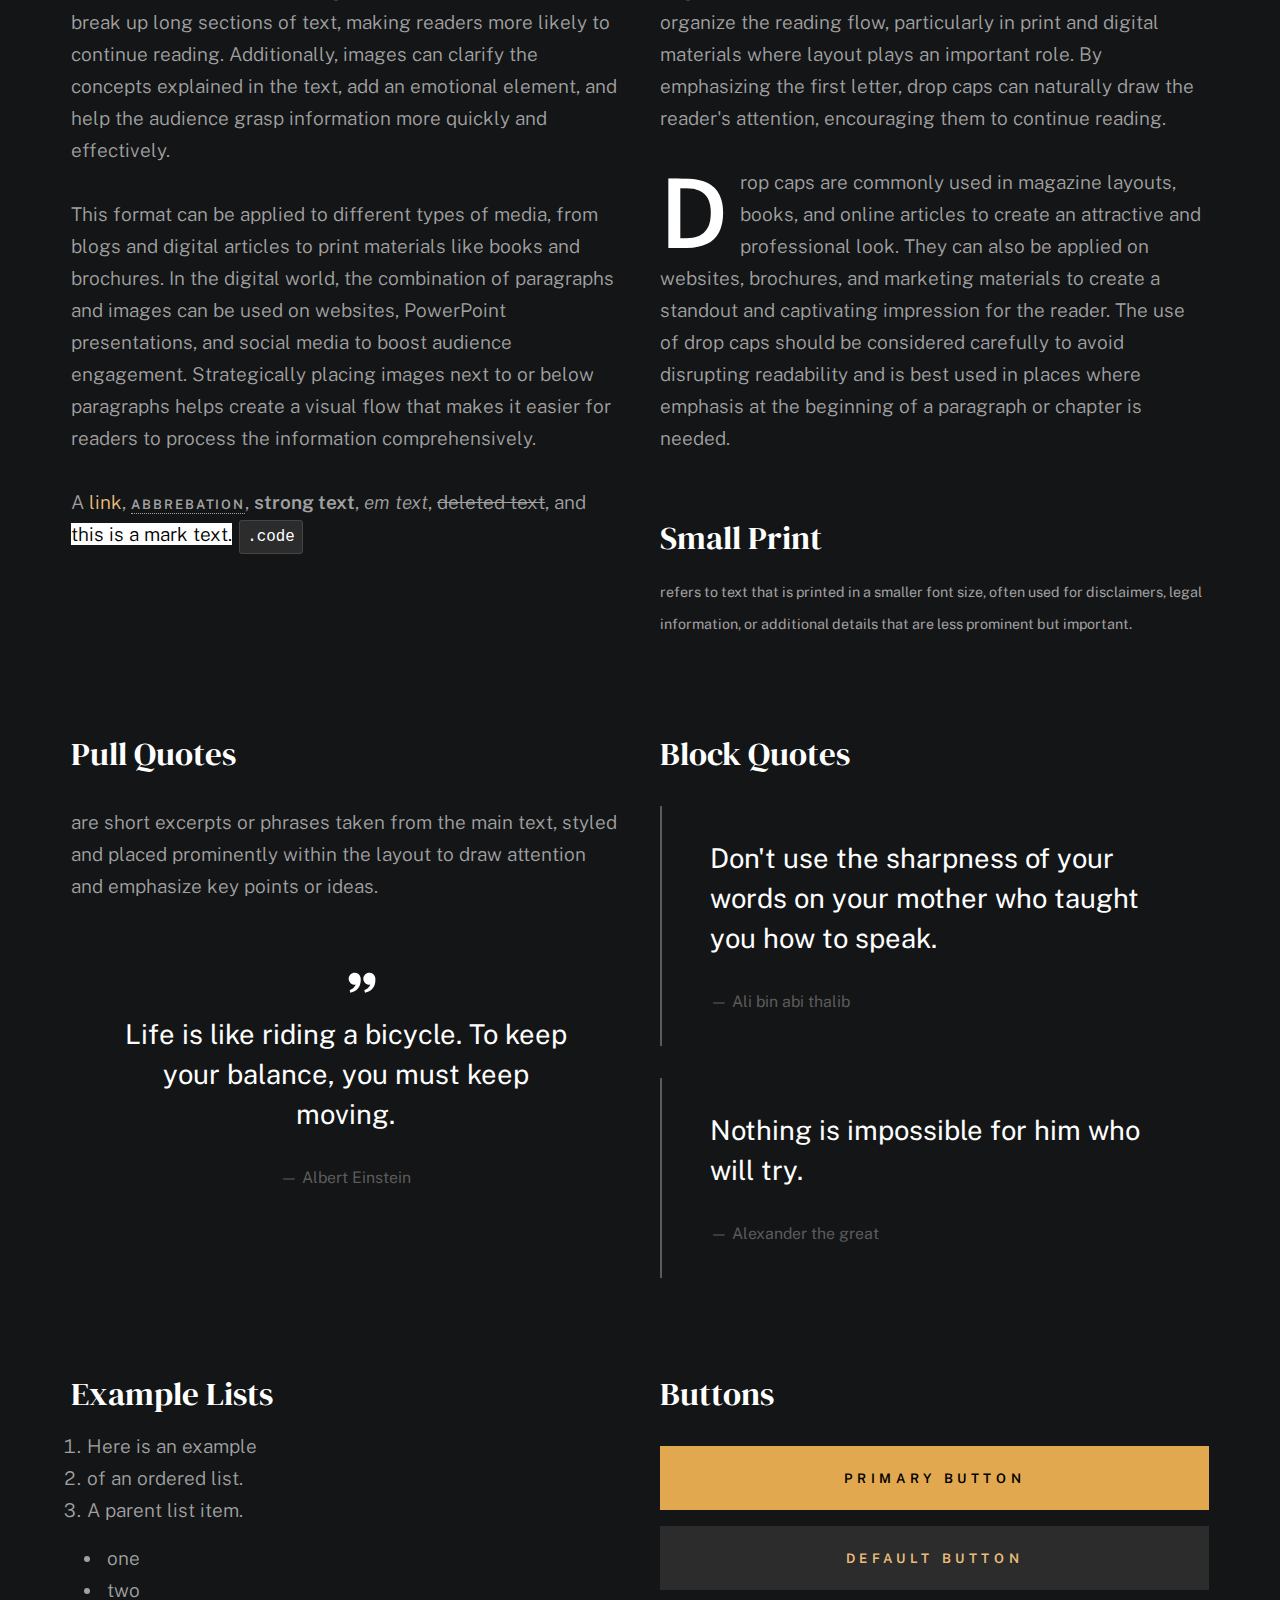
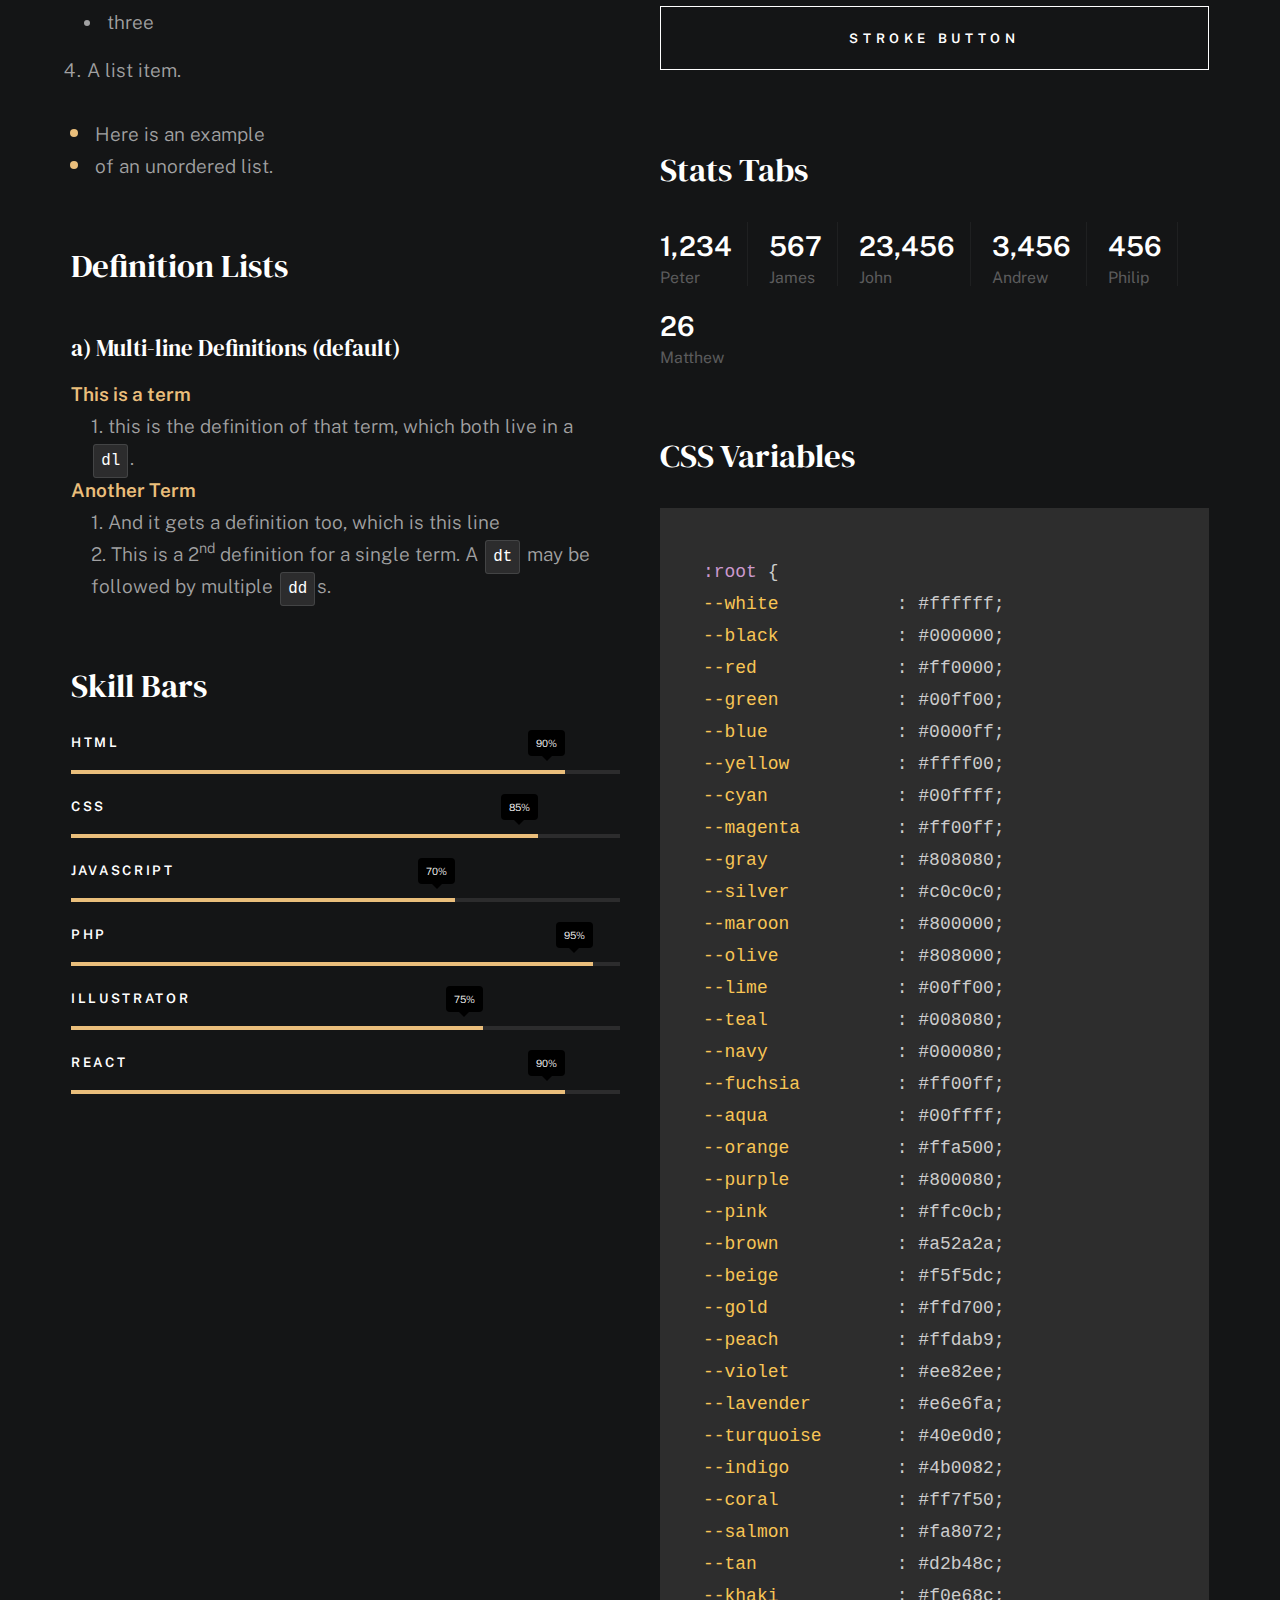
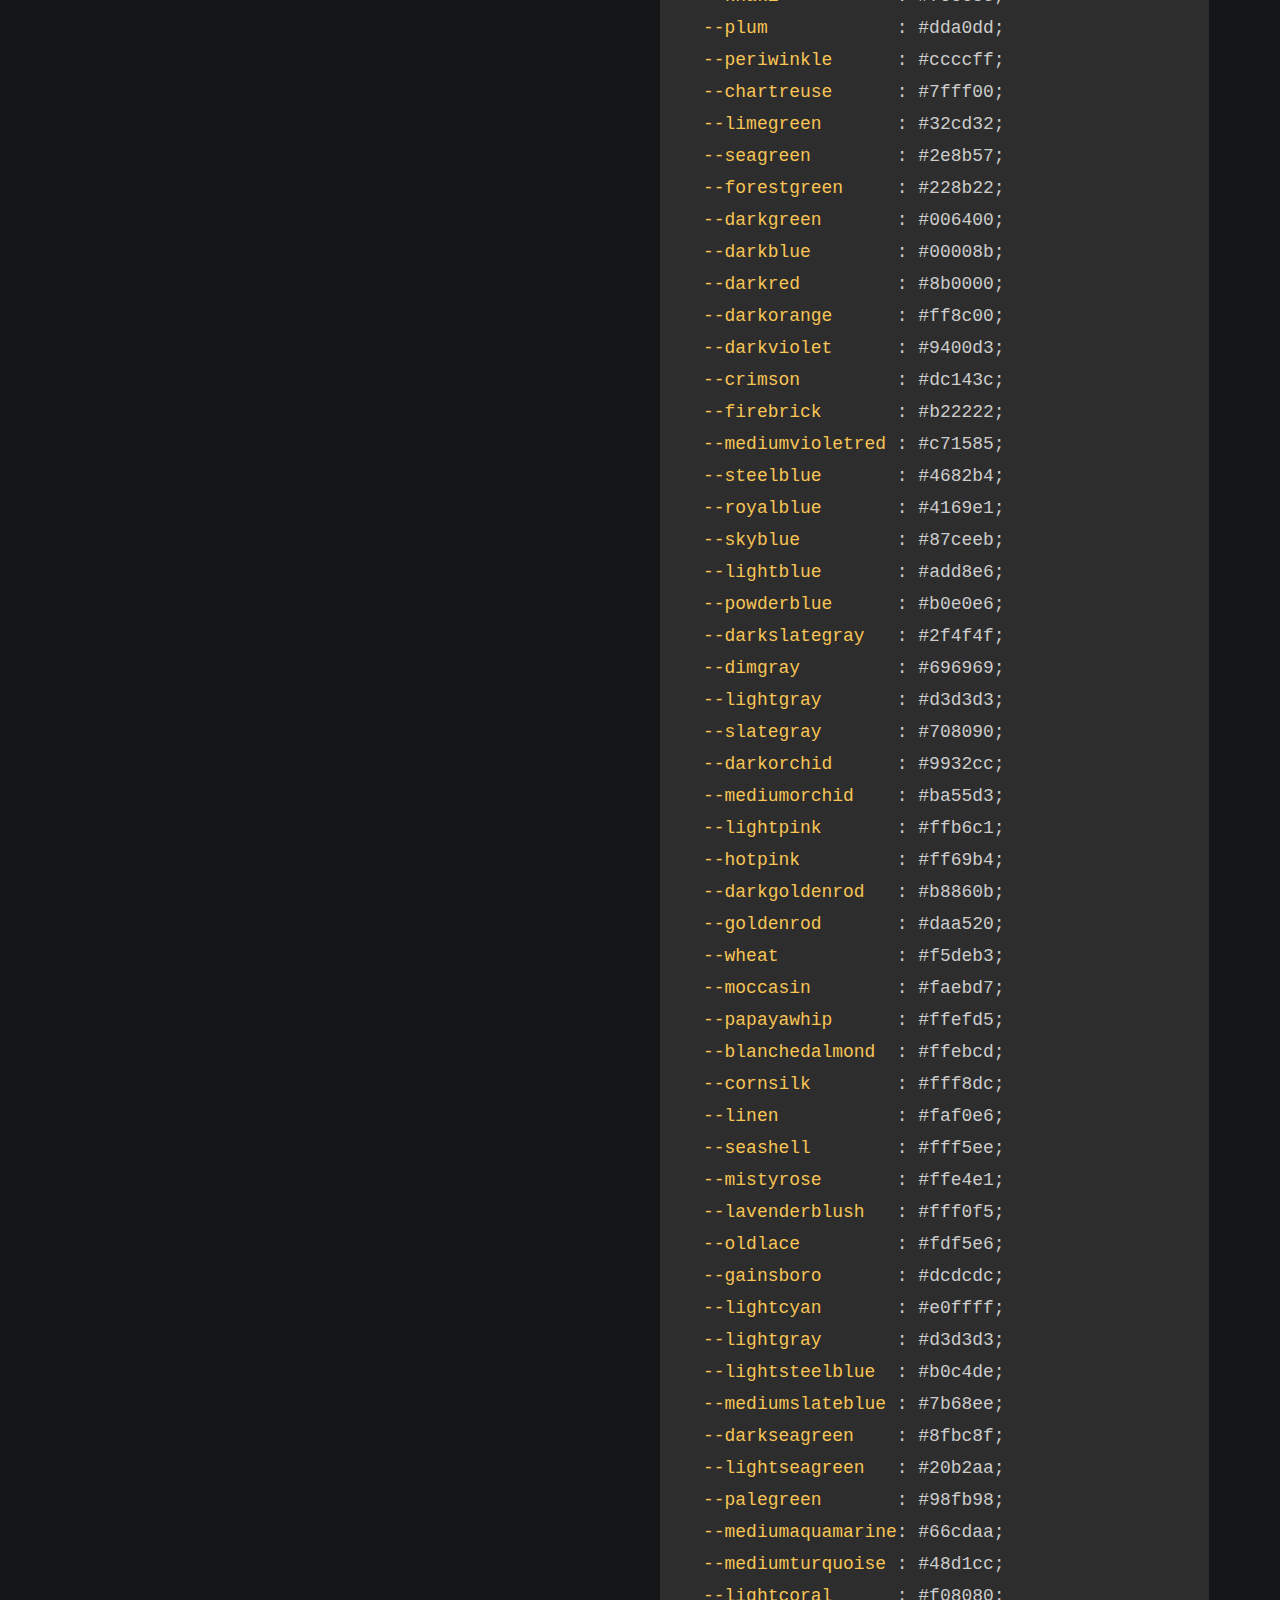
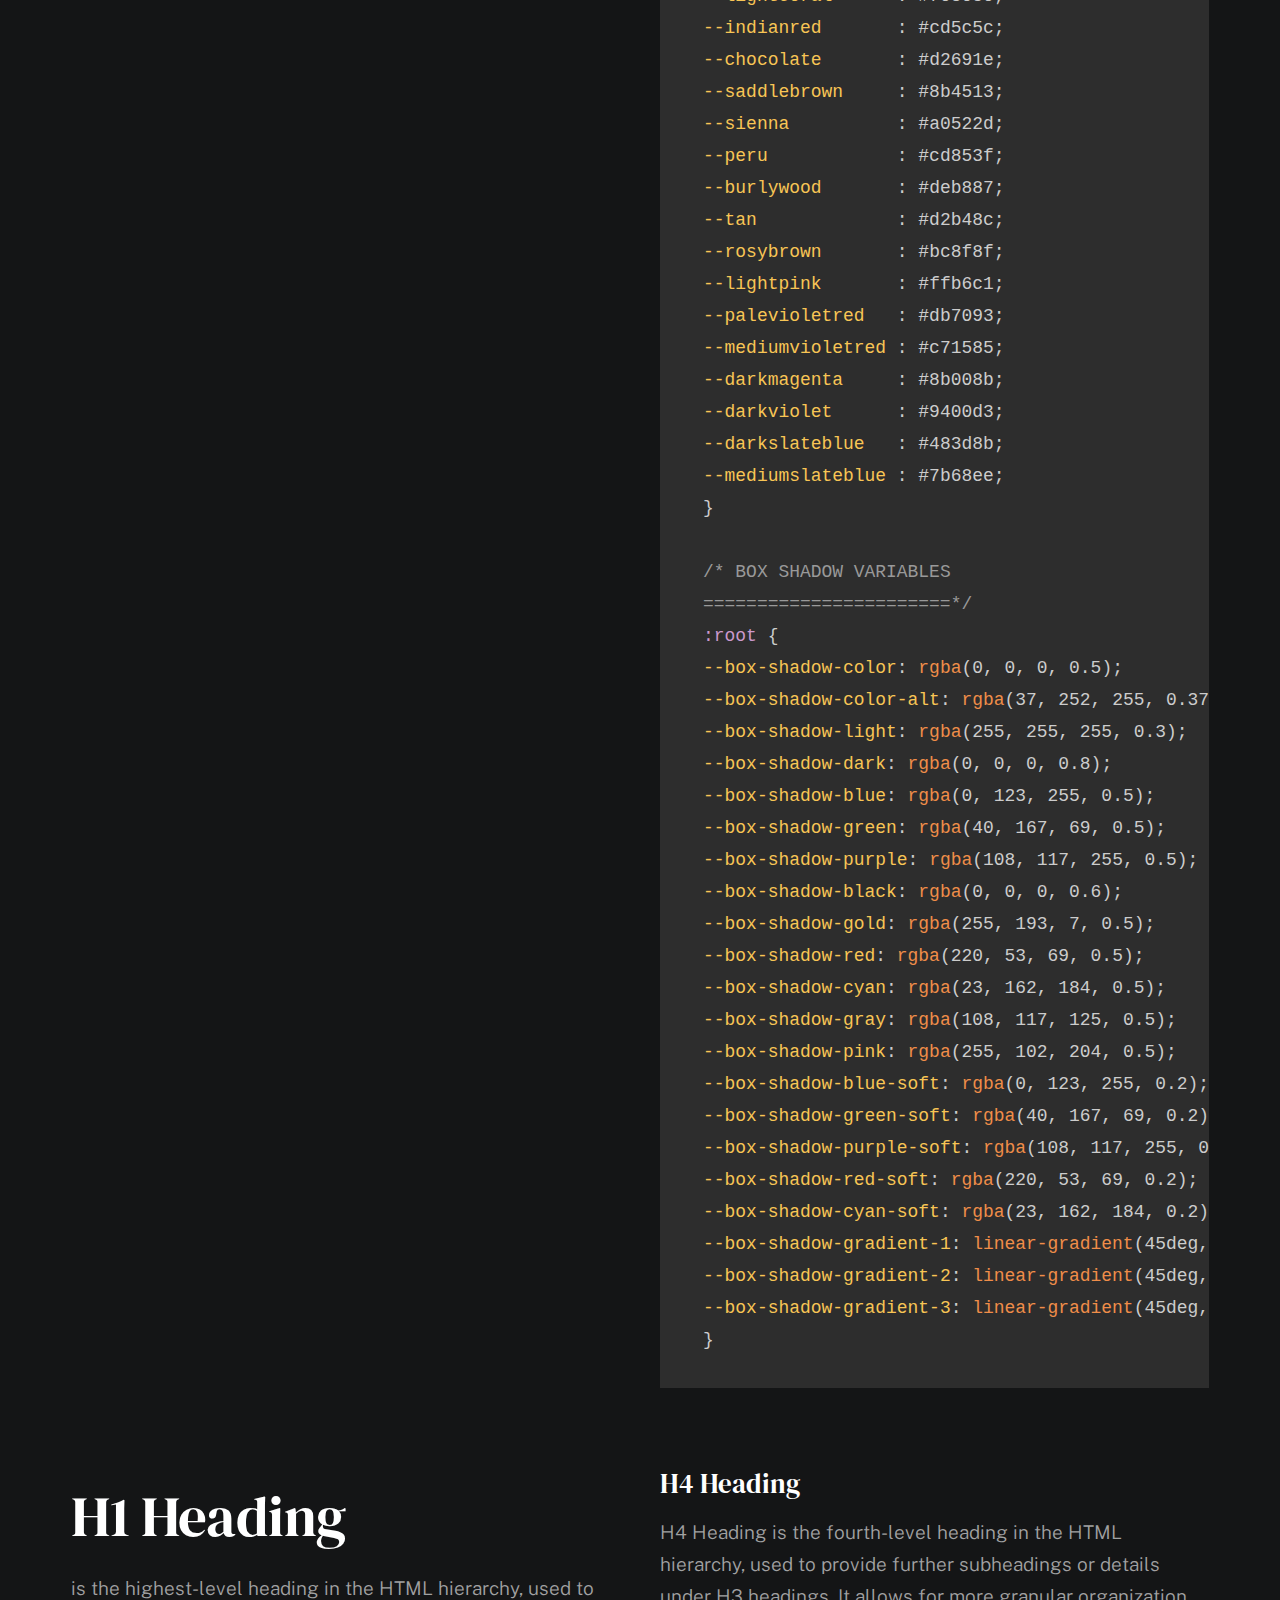
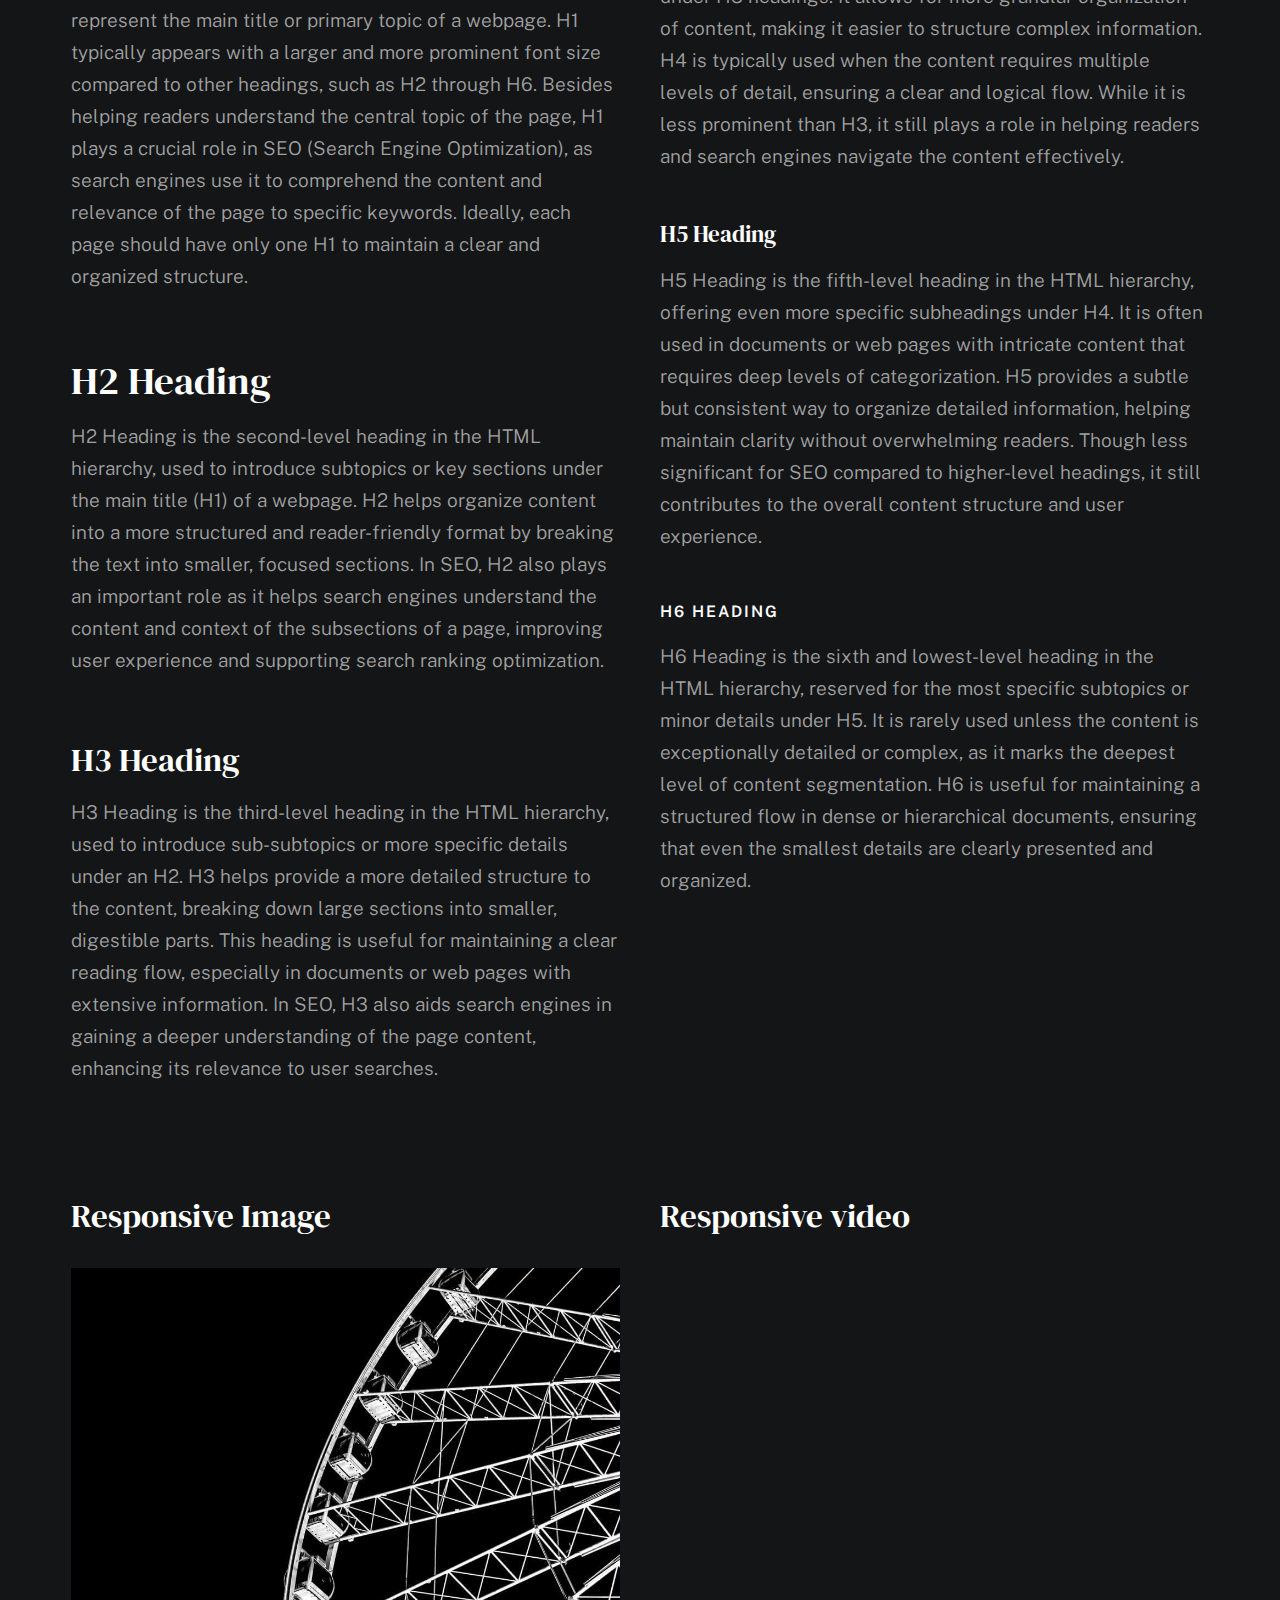
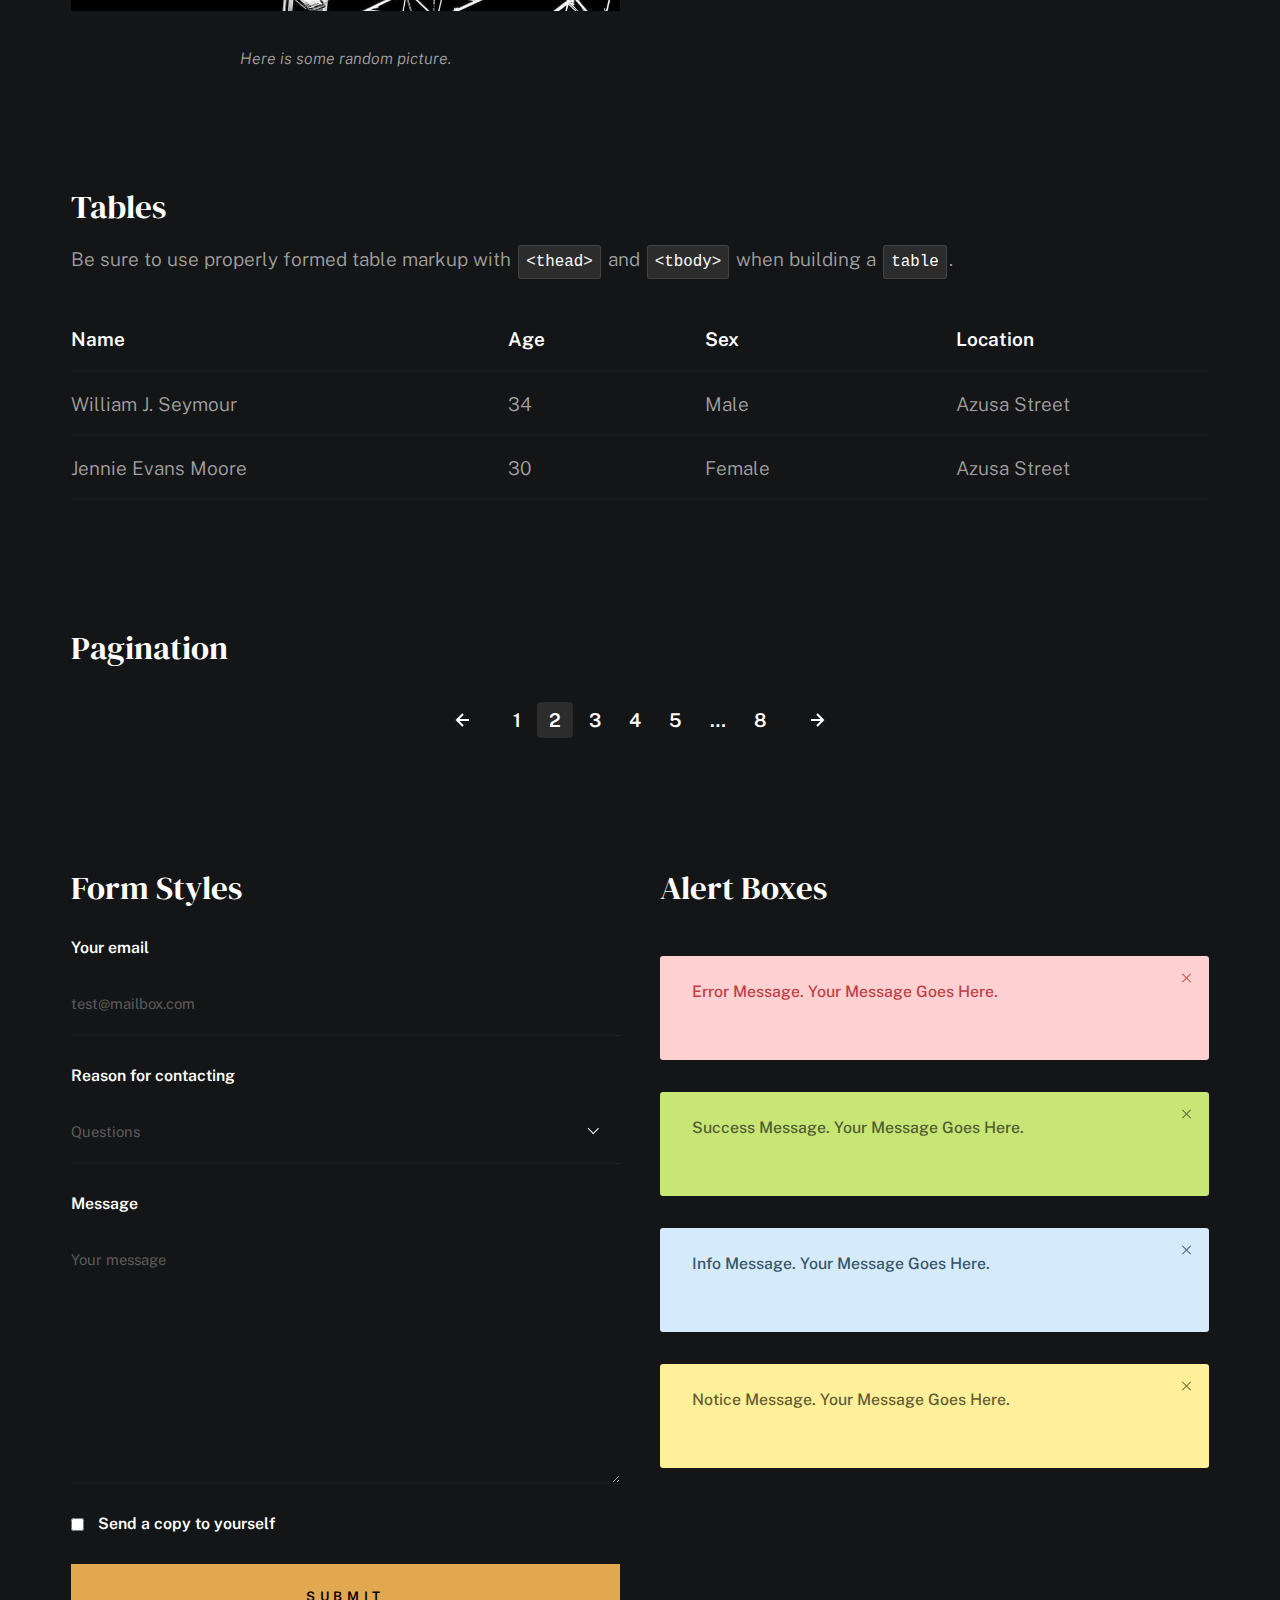
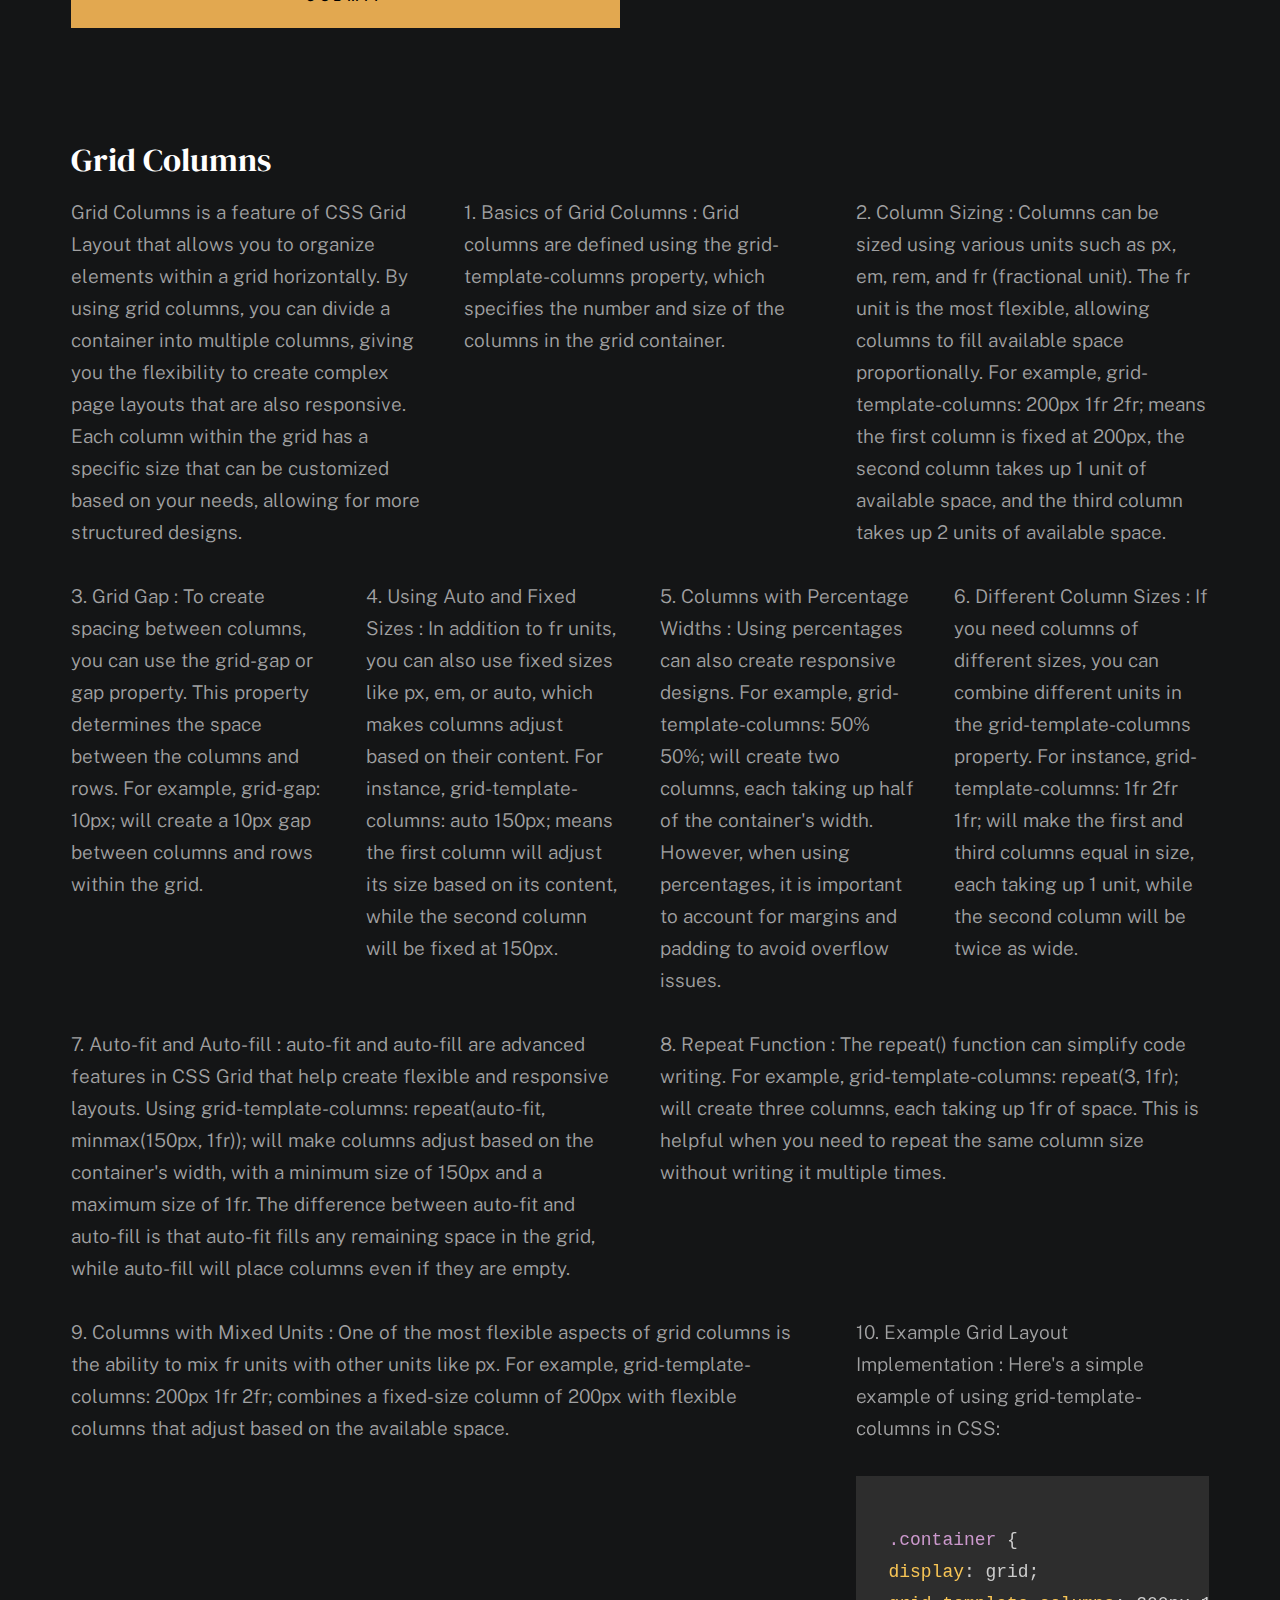
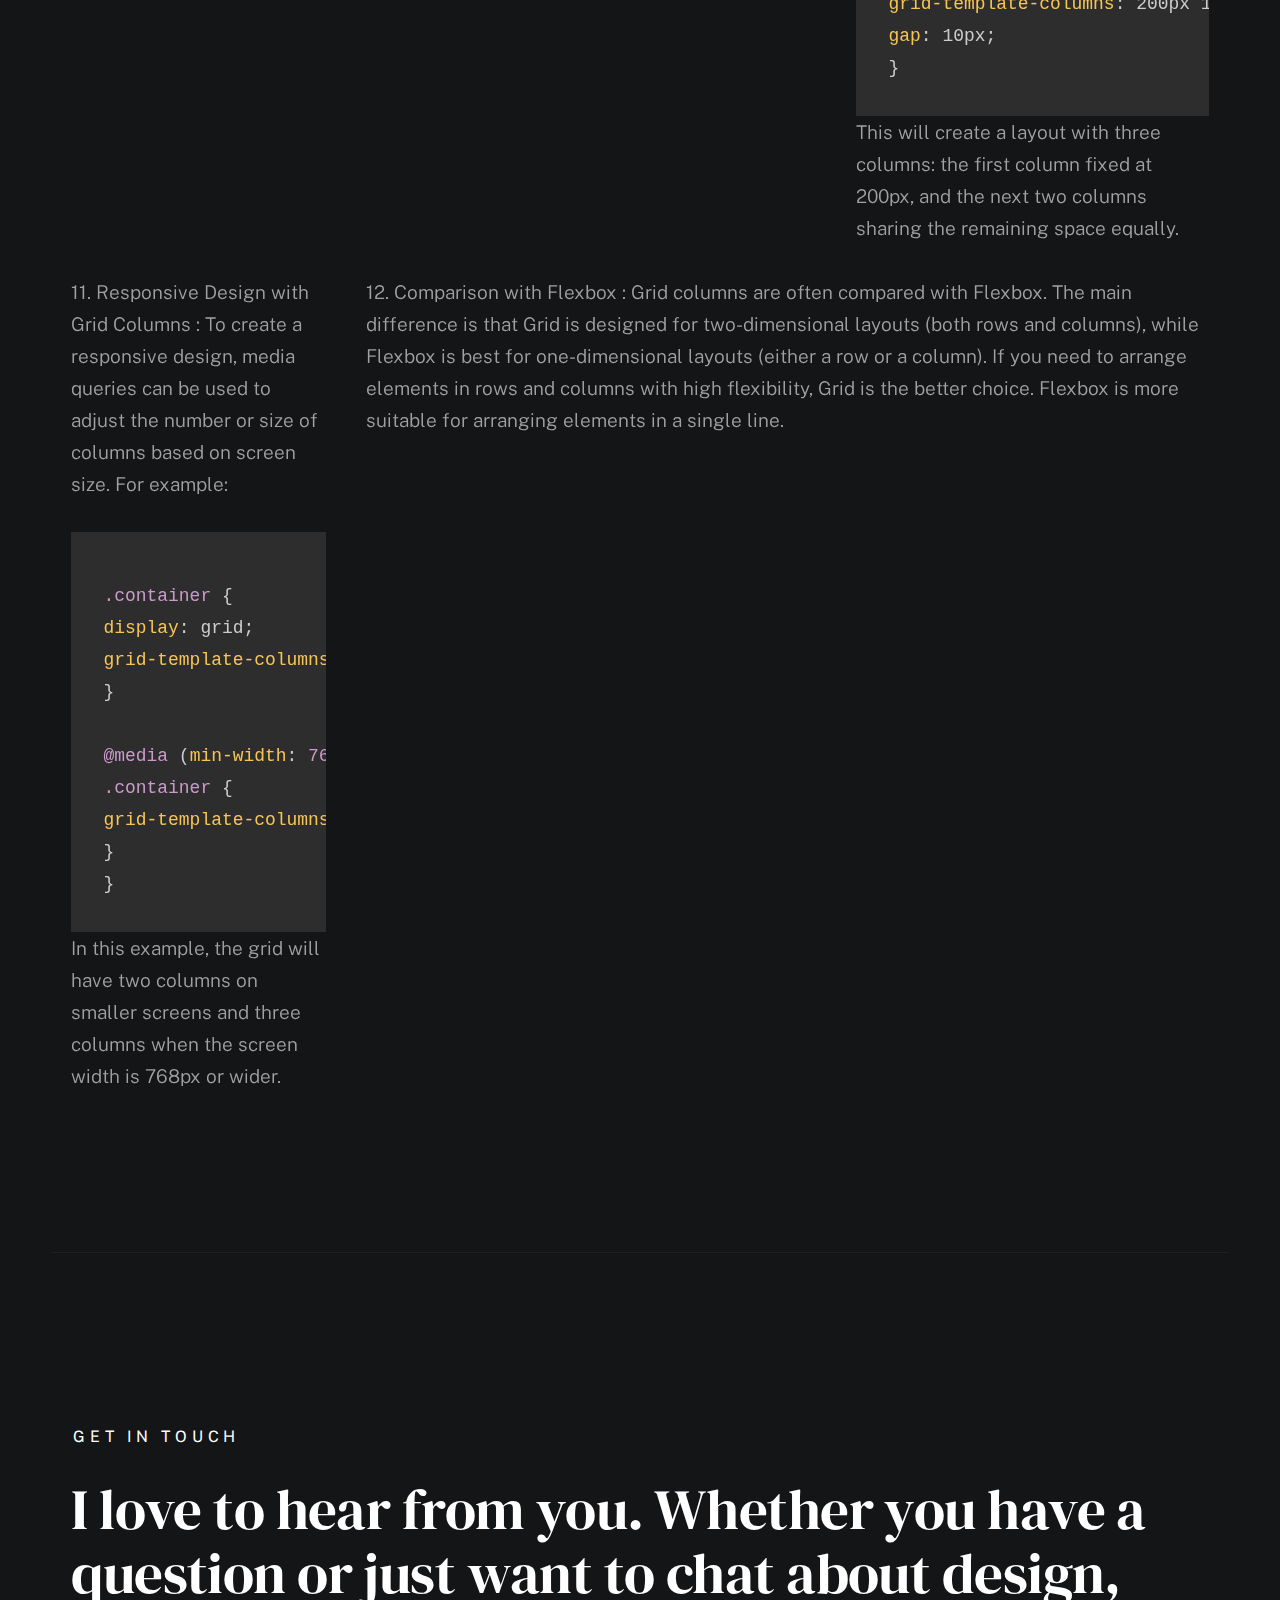
==== commit 4999ff56: "Update styles.html" ====
--- a/styles.html
+++ b/styles.html
@@ -173,11 +173,14 @@
 
                         <h1>Style Guide.</h1>
 
-                        <p class="lead">Lorem ipsum Officia elit ad tempor dolore est ex incididunt incididunt occaecat culpa deserunt 
-                        sunt labore in cillum ullamco magna in Excepteur consequat in reprehenderit proident mollit incididunt officia commodo.
-                        Duis ea officia sed dolor pariatur enim dolore dolore quis incididunt nulla exercitation commodo veniam et ea incididunt.
-                        </p>
-
+                        <p class="lead">1. Logo Design: The logo should be simple, easily recognized, and represent the brand identity. Variations: The logo can be used in both a full version (with text) and a symbol-only version. Color: Use a color palette that is consistent with the brand identity. Size: The logo should be visible clear in small (icon) and large (header) sizes.</p>
+                        <p class="lead">2. Color Palette: Primary Colors: #00FDA (bright green), #FFFFFF (white), #000000 (black).Secondary Colors: Neutral colors like gray (#808080) for secondary elements.Application: Use primary colors for important elements such as headers, call-to-action (CTA) buttons, and highlights. Use secondary colors for text and backgrounds.</p>
+                        <p class="lead">3. Typography: Primary Font: Sans-serif fonts like Roboto or Open Sans for a modern and clean look.Secondary Font: Serif fonts like Merriweather for accents and emphasis.Size: Main headings 36px, subheadings 24px, body text 16px, captions 12px.Consistency: Use the same typography throughout the site to ensure uniformity.</p>
+                        <p class="lead">4. Iconography: Design: Use icons with a minimalistic and clear style that complements the overall design.Size Guide: Standard icon sizes should be 24px for small and 48px for larger icons.Color: Icons should match the primary color scheme, using contrasting colors for visibility and accessibility.</p>
+                        <p class="lead">5. Images and Visuals: Quality: Images should be of high resolution (at least 72 dpi) for clear and professional display.File Formats: Use appropriate formats such as JPG for photographs, PNG for transparent images, and SVG for scalable graphics.Style: Ensure images align with the site’s theme, whether professional, modern, or relevant to the content.</p>
+                        <p class="lead">6. Layout and Structure: Grid System: A flexible grid system should be used to create responsive layouts.Spacing: Provide ample space between elements to ensure readability and a clean layout.Navigation: The navigation should be straightforward, intuitive, and easily accessible on all device sizes.</p>
+                        <p class="lead">7. Interactive Elements: Buttons: Buttons should have consistent shapes, prominent colors, and hover effects such as color changes to indicate interactivity.Forms: Form inputs should have clear labels and hints to guide users through form completion.Animations: Use subtle animations and transitions for interactive elements to enhance user engagement and experience.</p>
+                        <p class="lead">8. Voice and Tone: Language: Maintain a friendly, professional, and consistent tone that reflects the brand.Text Content: Ensure that all text on the site is informative and concise.</p>
                         <hr>
                     </div>
 
@@ -762,13 +765,13 @@
         
                     <div class="lg-4 tab-5 mob-12 column">
                         <p>10. Example Grid Layout Implementation : Here's a simple example of using grid-template-columns in CSS:</p>
-                      <pre><code class="language-css">
-                        .container {
-                         display: grid;
-                         grid-template-columns: 200px 1fr 1fr;
-                         gap: 10px;
-                         }
-                      </code></pre>
+<pre><code class="language-css">
+   .container {
+   display: grid;
+   grid-template-columns: 200px 1fr 1fr;
+   gap: 10px;
+   }
+</code></pre>
                       <p>This will create a layout with three columns: the first column fixed at 200px, and the next two columns sharing the remaining space equally.</p>
                     </div>
         
@@ -780,20 +783,20 @@
         
                     <div class="lg-3 tab-5 mob-12 column">
                         <p>11. Responsive Design with Grid Columns : To create a responsive design, media queries can be used to adjust the number or size of columns based on screen size. For example:</p>
-                      <pre><code class="language-css">
-                        .container {
-                         display: grid;
-                         grid-template-columns: 1fr 1fr;
-                         }
-
-                         @media (min-width: 768px) {
-                         .container {
-                         grid-template-columns: 1fr 1fr 1fr;
-                         }
-                         }
-                      </code></pre>
-                      <p>In this example, the grid will have two columns on smaller screens and three columns when the screen width is 768px or wider.</p>
-                    </div>
+<pre><code class="language-css">
+   .container {
+   display: grid;
+   grid-template-columns: 1fr 1fr;
+   }
+
+   @media (min-width: 768px) {
+   .container {
+   grid-template-columns: 1fr 1fr 1fr;
+   }
+   }
+</code></pre>
+                    <p>In this example, the grid will have two columns on smaller screens and three columns when the screen width is 768px or wider.</p>
+                   </div>
         
                     <div class="lg-9 tab-7 mob-12 column">
                         <p>12. Comparison with Flexbox : Grid columns are often compared with Flexbox. The main difference is that Grid is designed for two-dimensional layouts (both rows and columns), while Flexbox is best for one-dimensional layouts (either a row or a column). If you need to arrange elements in rows and columns with high flexibility, Grid is the better choice. Flexbox is more suitable for arranging elements in a single line.</p>
@@ -879,4 +882,4 @@
     <script src="js/main.js"></script>
 
 </body>
-</html>+</html>
--- a/css/vendor.css
+++ b/css/vendor.css
@@ -0,0 +1,872 @@
+/* ===================================================================
+ * Theme Third-party Stylesheets
+ * Template Ver. 1.0.0
+ * 02-16-2021
+ * -------------------------------------------------------------------
+ *
+ * TOC:
+ * 
+ * # PrismJS 1.20.0
+ * # Swiper 6.4.5
+ * # Basiclightbox
+ * 
+ * ------------------------------------------------------------------- */
+
+
+
+/* ===================================================================
+ * # PrismJS 1.20.0
+ *   https://prismjs.com/download.html#themes=prism-tomorrow&languages=markup+css+clike+javascript+markup-templating+php
+ *   
+ *   prism.js tomorrow night eighties for JavaScript, CoffeeScript, CSS and HTML
+ *   Based on https://github.com/chriskempson/tomorrow-theme
+ *   @author Rose Pritchard
+ * ------------------------------------------------------------------- */
+
+code[class*="language-"],
+pre[class*="language-"] {
+    color           : #ccc;
+    background      : none;
+    font-family     : var(--font-mono);
+    font-size       : calc(var(--text-size) * 0.9444);
+    text-align      : left;
+    white-space     : pre;
+    word-spacing    : normal;
+    word-break      : normal;
+    word-wrap       : normal;
+    line-height     : var(--vspace-1);
+    -moz-tab-size   : 4;
+    -o-tab-size     : 4;
+    tab-size        : 4;
+    -webkit-hyphens : none;
+    -moz-hyphens    : none;
+    -ms-hyphens     : none;
+    hyphens         : none;
+}
+
+/* Code blocks */
+
+pre[class*="language-"] {
+    padding  : var(--vspace-0_5) 0 var(--vspace-1);
+    margin   : 0;
+    overflow : auto;
+}
+
+:not(pre)>code[class*="language-"],
+pre[class*="language-"] {
+    background : #2d2d2d;
+}
+
+/* Inline code */
+
+:not(pre)>code[class*="language-"] {
+    padding     : .1em;
+    white-space : normal;
+}
+
+.token.comment,
+.token.block-comment,
+.token.prolog,
+.token.doctype,
+.token.cdata {
+    color : #999;
+}
+
+.token.punctuation {
+    color : #ccc;
+}
+
+.token.tag,
+.token.attr-name,
+.token.namespace,
+.token.deleted {
+    color : #e2777a;
+}
+
+.token.function-name {
+    color : #6196cc;
+}
+
+.token.boolean,
+.token.number,
+.token.function {
+    color : #f08d49;
+}
+
+.token.property,
+.token.class-name,
+.token.constant,
+.token.symbol {
+    color : #f8c555;
+}
+
+.token.selector,
+.token.important,
+.token.atrule,
+.token.keyword,
+.token.builtin {
+    color : #cc99cd;
+}
+
+.token.string,
+.token.char,
+.token.attr-value,
+.token.regex,
+.token.variable {
+    color : #7ec699;
+}
+
+.token.operator,
+.token.entity,
+.token.url {
+    color : #67cdcc;
+}
+
+.token.important,
+.token.bold {
+    font-weight : bold;
+}
+
+.token.italic {
+    font-style : italic;
+}
+
+.token.entity {
+    cursor : help;
+}
+
+.token.inserted {
+    color : green;
+}
+
+
+
+/* ===================================================================
+ * # Swiper 6.4.5
+ *   Most modern mobile touch slider and framework with hardware accelerated transitions
+ *   https://swiperjs.com
+ *
+ *   Copyright 2014-2020 Vladimir Kharlampidi
+ *
+ *   Released under the MIT License
+ *
+ *   Released on: December 18, 2020
+ * ------------------------------------------------------------------- */
+
+@font-face {
+    font-family : "swiper-icons";
+    src         : url("data:application/font-woff;charset=utf-8;base64, [base64]//wADZ2x5ZgAAAywAAADMAAAD2MHtryVoZWFkAAABbAAAADAAAAA2E2+eoWhoZWEAAAGcAAAAHwAAACQC9gDzaG10eAAAAigAAAAZAAAArgJkABFsb2NhAAAC0AAAAFoAAABaFQAUGG1heHAAAAG8AAAAHwAAACAAcABAbmFtZQAAA/gAAAE5AAACXvFdBwlwb3N0AAAFNAAAAGIAAACE5s74hXjaY2BkYGAAYpf5Hu/j+W2+MnAzMYDAzaX6QjD6/4//Bxj5GA8AuRwMYGkAPywL13jaY2BkYGA88P8Agx4j+/8fQDYfA1AEBWgDAIB2BOoAeNpjYGRgYNBh4GdgYgABEMnIABJzYNADCQAACWgAsQB42mNgYfzCOIGBlYGB0YcxjYGBwR1Kf2WQZGhhYGBiYGVmgAFGBiQQkOaawtDAoMBQxXjg/wEGPcYDDA4wNUA2CCgwsAAAO4EL6gAAeNpj2M0gyAACqxgGNWBkZ2D4/wMA+xkDdgAAAHjaY2BgYGaAYBkGRgYQiAHyGMF8FgYHIM3DwMHABGQrMOgyWDLEM1T9/w8UBfEMgLzE////P/5//f/V/xv+r4eaAAeMbAxwIUYmIMHEgKYAYjUcsDAwsLKxc3BycfPw8jEQA/[base64]/uznmfPFBNODM2K7MTQ45YEAZqGP81AmGGcF3iPqOop0r1SPTaTbVkfUe4HXj97wYE+yNwWYxwWu4v1ugWHgo3S1XdZEVqWM7ET0cfnLGxWfkgR42o2PvWrDMBSFj/IHLaF0zKjRgdiVMwScNRAoWUoH78Y2icB/yIY09An6AH2Bdu/UB+yxopYshQiEvnvu0dURgDt8QeC8PDw7Fpji3fEA4z/PEJ6YOB5hKh4dj3EvXhxPqH/SKUY3rJ7srZ4FZnh1PMAtPhwP6fl2PMJMPDgeQ4rY8YT6Gzao0eAEA409DuggmTnFnOcSCiEiLMgxCiTI6Cq5DZUd3Qmp10vO0LaLTd2cjN4fOumlc7lUYbSQcZFkutRG7g6JKZKy0RmdLY680CDnEJ+UMkpFFe1RN7nxdVpXrC4aTtnaurOnYercZg2YVmLN/d/gczfEimrE/fs/bOuq29Zmn8tloORaXgZgGa78yO9/cnXm2BpaGvq25Dv9S4E9+5SIc9PqupJKhYFSSl47+Qcr1mYNAAAAeNptw0cKwkAAAMDZJA8Q7OUJvkLsPfZ6zFVERPy8qHh2YER+3i/BP83vIBLLySsoKimrqKqpa2hp6+jq6RsYGhmbmJqZSy0sraxtbO3sHRydnEMU4uR6yx7JJXveP7WrDycAAAAAAAH//wACeNpjYGRgYOABYhkgZgJCZgZNBkYGLQZtIJsFLMYAAAw3ALgAeNolizEKgDAQBCchRbC2sFER0YD6qVQiBCv/H9ezGI6Z5XBAw8CBK/m5iQQVauVbXLnOrMZv2oLdKFa8Pjuru2hJzGabmOSLzNMzvutpB3N42mNgZGBg4GKQYzBhYMxJLMlj4GBgAYow/P/PAJJhLM6sSoWKfWCAAwDAjgbRAAB42mNgYGBkAIIbCZo5IPrmUn0hGA0AO8EFTQAA") format("woff");
+    font-weight : 400;
+    font-style  : normal;
+}
+
+:root {
+    --swiper-theme-color : #007aff;
+}
+
+.swiper-container {
+    margin-left  : auto;
+    margin-right : auto;
+    position     : relative;
+    overflow     : hidden;
+    list-style   : none;
+    padding      : 0;
+    /* Fix of Webkit flickering */
+    z-index      : 1;
+}
+
+.swiper-container-vertical>.swiper-wrapper {
+    flex-direction : column;
+}
+
+.swiper-wrapper {
+    position            : relative;
+    width               : 100%;
+    height              : 100%;
+    z-index             : 1;
+    display             : flex;
+    transition-property : transform;
+    box-sizing          : content-box;
+}
+
+.swiper-container-android .swiper-slide,
+.swiper-wrapper {
+    transform : translate3d(0px, 0, 0);
+}
+
+.swiper-container-multirow>.swiper-wrapper {
+    flex-wrap : wrap;
+}
+
+.swiper-container-multirow-column>.swiper-wrapper {
+    flex-wrap      : wrap;
+    flex-direction : column;
+}
+
+.swiper-container-free-mode>.swiper-wrapper {
+    transition-timing-function : ease-out;
+    margin                     : 0 auto;
+}
+
+.swiper-slide {
+    flex-shrink         : 0;
+    width               : 100%;
+    height              : 100%;
+    position            : relative;
+    transition-property : transform;
+}
+
+.swiper-slide-invisible-blank {
+    visibility : hidden;
+}
+
+/* Auto Height */
+
+.swiper-container-autoheight,
+.swiper-container-autoheight .swiper-slide {
+    height : auto;
+}
+
+.swiper-container-autoheight .swiper-wrapper {
+    align-items         : flex-start;
+    transition-property : transform, height;
+}
+
+/* 3D Effects */
+
+.swiper-container-3d {
+    perspective : 1200px;
+}
+
+.swiper-container-3d .swiper-wrapper,
+.swiper-container-3d .swiper-slide,
+.swiper-container-3d .swiper-slide-shadow-left,
+.swiper-container-3d .swiper-slide-shadow-right,
+.swiper-container-3d .swiper-slide-shadow-top,
+.swiper-container-3d .swiper-slide-shadow-bottom,
+.swiper-container-3d .swiper-cube-shadow {
+    transform-style : preserve-3d;
+}
+
+.swiper-container-3d .swiper-slide-shadow-left,
+.swiper-container-3d .swiper-slide-shadow-right,
+.swiper-container-3d .swiper-slide-shadow-top,
+.swiper-container-3d .swiper-slide-shadow-bottom {
+    position       : absolute;
+    left           : 0;
+    top            : 0;
+    width          : 100%;
+    height         : 100%;
+    pointer-events : none;
+    z-index        : 10;
+}
+
+.swiper-container-3d .swiper-slide-shadow-left {
+    background-image : linear-gradient(to left, rgba(0, 0, 0, 0.5), rgba(0, 0, 0, 0));
+}
+
+.swiper-container-3d .swiper-slide-shadow-right {
+    background-image : linear-gradient(to right, rgba(0, 0, 0, 0.5), rgba(0, 0, 0, 0));
+}
+
+.swiper-container-3d .swiper-slide-shadow-top {
+    background-image : linear-gradient(to top, rgba(0, 0, 0, 0.5), rgba(0, 0, 0, 0));
+}
+
+.swiper-container-3d .swiper-slide-shadow-bottom {
+    background-image : linear-gradient(to bottom, rgba(0, 0, 0, 0.5), rgba(0, 0, 0, 0));
+}
+
+/* CSS Mode */
+
+.swiper-container-css-mode>.swiper-wrapper {
+    overflow           : auto;
+    scrollbar-width    : none;
+    /* For Firefox */
+    -ms-overflow-style : none;
+    /* For Internet Explorer and Edge */
+}
+
+.swiper-container-css-mode>.swiper-wrapper::-webkit-scrollbar {
+    display : none;
+}
+
+.swiper-container-css-mode>.swiper-wrapper>.swiper-slide {
+    scroll-snap-align : start start;
+}
+
+.swiper-container-horizontal.swiper-container-css-mode>.swiper-wrapper {
+    scroll-snap-type : x mandatory;
+}
+
+.swiper-container-vertical.swiper-container-css-mode>.swiper-wrapper {
+    scroll-snap-type : y mandatory;
+}
+
+:root {
+    --swiper-navigation-size   : 44px;
+    /*
+    --swiper-navigation-color  : var(--swiper-theme-color);
+    */
+}
+
+.swiper-button-prev,
+.swiper-button-next {
+    position        : absolute;
+    top             : 50%;
+    width           : calc(var(--swiper-navigation-size) / 44 * 27);
+    height          : var(--swiper-navigation-size);
+    margin-top      : calc(-1 * var(--swiper-navigation-size) / 2);
+    z-index         : 10;
+    cursor          : pointer;
+    display         : flex;
+    align-items     : center;
+    justify-content : center;
+    color           : var(--swiper-navigation-color, var(--swiper-theme-color));
+}
+
+.swiper-button-prev.swiper-button-disabled,
+.swiper-button-next.swiper-button-disabled {
+    opacity        : 0.35;
+    cursor         : auto;
+    pointer-events : none;
+}
+
+.swiper-button-prev:after,
+.swiper-button-next:after {
+    font-family    : swiper-icons;
+    font-size      : var(--swiper-navigation-size);
+    text-transform : none !important;
+    letter-spacing : 0;
+    text-transform : none;
+    font-variant   : initial;
+    line-height    : 1;
+}
+
+.swiper-button-prev,
+.swiper-container-rtl .swiper-button-next {
+    left  : 10px;
+    right : auto;
+}
+
+.swiper-button-prev:after,
+.swiper-container-rtl .swiper-button-next:after {
+    content : "prev";
+}
+
+.swiper-button-next,
+.swiper-container-rtl .swiper-button-prev {
+    right : 10px;
+    left  : auto;
+}
+
+.swiper-button-next:after,
+.swiper-container-rtl .swiper-button-prev:after {
+    content : "next";
+}
+
+.swiper-button-prev.swiper-button-white,
+.swiper-button-next.swiper-button-white {
+    --swiper-navigation-color : #ffffff;
+}
+
+.swiper-button-prev.swiper-button-black,
+.swiper-button-next.swiper-button-black {
+    --swiper-navigation-color : #000000;
+}
+
+.swiper-button-lock {
+    display : none;
+}
+
+:root {
+    /*
+    --swiper-pagination-color: var(--swiper-theme-color);
+    */
+}
+
+.swiper-pagination {
+    position   : absolute;
+    text-align : center;
+    transition : 300ms opacity;
+    transform  : translate3d(0, 0, 0);
+    z-index    : 10;
+}
+
+.swiper-pagination.swiper-pagination-hidden {
+    opacity : 0;
+}
+
+/* Common Styles */
+
+.swiper-pagination-fraction,
+.swiper-pagination-custom,
+.swiper-container-horizontal>.swiper-pagination-bullets {
+    bottom : 10px;
+    left   : 0;
+    width  : 100%;
+}
+
+/* Bullets */
+
+.swiper-pagination-bullets-dynamic {
+    overflow  : hidden;
+    font-size : 0;
+}
+
+.swiper-pagination-bullets-dynamic .swiper-pagination-bullet {
+    transform : scale(0.33);
+    position  : relative;
+}
+
+.swiper-pagination-bullets-dynamic .swiper-pagination-bullet-active {
+    transform : scale(1);
+}
+
+.swiper-pagination-bullets-dynamic .swiper-pagination-bullet-active-main {
+    transform : scale(1);
+}
+
+.swiper-pagination-bullets-dynamic .swiper-pagination-bullet-active-prev {
+    transform : scale(0.66);
+}
+
+.swiper-pagination-bullets-dynamic .swiper-pagination-bullet-active-prev-prev {
+    transform : scale(0.33);
+}
+
+.swiper-pagination-bullets-dynamic .swiper-pagination-bullet-active-next {
+    transform : scale(0.66);
+}
+
+.swiper-pagination-bullets-dynamic .swiper-pagination-bullet-active-next-next {
+    transform : scale(0.33);
+}
+
+.swiper-pagination-bullet {
+    width         : 8px;
+    height        : 8px;
+    display       : inline-block;
+    border-radius : 100%;
+    background    : #000;
+    opacity       : 0.2;
+}
+
+button.swiper-pagination-bullet {
+    border             : none;
+    margin             : 0;
+    padding            : 0;
+    box-shadow         : none;
+    -webkit-appearance : none;
+    -moz-appearance    : none;
+    appearance         : none;
+}
+
+.swiper-pagination-clickable .swiper-pagination-bullet {
+    cursor : pointer;
+}
+
+.swiper-pagination-bullet-active {
+    opacity    : 1;
+    background : var(--swiper-pagination-color, var(--swiper-theme-color));
+}
+
+.swiper-container-vertical>.swiper-pagination-bullets {
+    right     : 10px;
+    top       : 50%;
+    transform : translate3d(0px, -50%, 0);
+}
+
+.swiper-container-vertical>.swiper-pagination-bullets .swiper-pagination-bullet {
+    margin  : 6px 0;
+    display : block;
+}
+
+.swiper-container-vertical>.swiper-pagination-bullets.swiper-pagination-bullets-dynamic {
+    top       : 50%;
+    transform : translateY(-50%);
+    width     : 8px;
+}
+
+.swiper-container-vertical>.swiper-pagination-bullets.swiper-pagination-bullets-dynamic .swiper-pagination-bullet {
+    display    : inline-block;
+    transition : 200ms transform, 200ms top;
+}
+
+.swiper-container-horizontal>.swiper-pagination-bullets .swiper-pagination-bullet {
+    margin : 0 4px;
+}
+
+.swiper-container-horizontal>.swiper-pagination-bullets.swiper-pagination-bullets-dynamic {
+    left        : 50%;
+    transform   : translateX(-50%);
+    white-space : nowrap;
+}
+
+.swiper-container-horizontal>.swiper-pagination-bullets.swiper-pagination-bullets-dynamic .swiper-pagination-bullet {
+    transition : 200ms transform, 200ms left;
+}
+
+.swiper-container-horizontal.swiper-container-rtl>.swiper-pagination-bullets-dynamic .swiper-pagination-bullet {
+    transition : 200ms transform, 200ms right;
+}
+
+/* Progress */
+
+.swiper-pagination-progressbar {
+    background : rgba(0, 0, 0, 0.25);
+    position   : absolute;
+}
+
+.swiper-pagination-progressbar .swiper-pagination-progressbar-fill {
+    background       : var(--swiper-pagination-color, var(--swiper-theme-color));
+    position         : absolute;
+    left             : 0;
+    top              : 0;
+    width            : 100%;
+    height           : 100%;
+    transform        : scale(0);
+    transform-origin : left top;
+}
+
+.swiper-container-rtl .swiper-pagination-progressbar .swiper-pagination-progressbar-fill {
+    transform-origin : right top;
+}
+
+.swiper-container-horizontal>.swiper-pagination-progressbar,
+.swiper-container-vertical>.swiper-pagination-progressbar.swiper-pagination-progressbar-opposite {
+    width  : 100%;
+    height : 4px;
+    left   : 0;
+    top    : 0;
+}
+
+.swiper-container-vertical>.swiper-pagination-progressbar,
+.swiper-container-horizontal>.swiper-pagination-progressbar.swiper-pagination-progressbar-opposite {
+    width  : 4px;
+    height : 100%;
+    left   : 0;
+    top    : 0;
+}
+
+.swiper-pagination-white {
+    --swiper-pagination-color : #ffffff;
+}
+
+.swiper-pagination-black {
+    --swiper-pagination-color : #000000;
+}
+
+.swiper-pagination-lock {
+    display : none;
+}
+
+/* Scrollbar */
+
+.swiper-scrollbar {
+    border-radius    : 10px;
+    position         : relative;
+    -ms-touch-action : none;
+    background       : rgba(0, 0, 0, 0.1);
+}
+
+.swiper-container-horizontal>.swiper-scrollbar {
+    position : absolute;
+    left     : 1%;
+    bottom   : 3px;
+    z-index  : 50;
+    height   : 5px;
+    width    : 98%;
+}
+
+.swiper-container-vertical>.swiper-scrollbar {
+    position : absolute;
+    right    : 3px;
+    top      : 1%;
+    z-index  : 50;
+    width    : 5px;
+    height   : 98%;
+}
+
+.swiper-scrollbar-drag {
+    height        : 100%;
+    width         : 100%;
+    position      : relative;
+    background    : rgba(0, 0, 0, 0.5);
+    border-radius : 10px;
+    left          : 0;
+    top           : 0;
+}
+
+.swiper-scrollbar-cursor-drag {
+    cursor : move;
+}
+
+.swiper-scrollbar-lock {
+    display : none;
+}
+
+.swiper-zoom-container {
+    width           : 100%;
+    height          : 100%;
+    display         : flex;
+    justify-content : center;
+    align-items     : center;
+    text-align      : center;
+}
+
+.swiper-zoom-container>img,
+.swiper-zoom-container>svg,
+.swiper-zoom-container>canvas {
+    max-width  : 100%;
+    max-height : 100%;
+    object-fit : contain;
+}
+
+.swiper-slide-zoomed {
+    cursor : move;
+}
+
+/* Preloader */
+
+:root {
+    /*
+    --swiper-preloader-color: var(--swiper-theme-color);
+    */
+}
+
+.swiper-lazy-preloader {
+    width            : 42px;
+    height           : 42px;
+    position         : absolute;
+    left             : 50%;
+    top              : 50%;
+    margin-left      : -21px;
+    margin-top       : -21px;
+    z-index          : 10;
+    transform-origin : 50%;
+    animation        : swiper-preloader-spin 1s infinite linear;
+    box-sizing       : border-box;
+    border           : 4px solid var(--swiper-preloader-color, var(--swiper-theme-color));
+    border-radius    : 50%;
+    border-top-color : transparent;
+}
+
+.swiper-lazy-preloader-white {
+    --swiper-preloader-color : #fff;
+}
+
+.swiper-lazy-preloader-black {
+    --swiper-preloader-color : #000;
+}
+
+@keyframes swiper-preloader-spin {
+    100% {
+        transform : rotate(360deg);
+    }
+}
+
+/* a11y */
+
+.swiper-container .swiper-notification {
+    position       : absolute;
+    left           : 0;
+    top            : 0;
+    pointer-events : none;
+    opacity        : 0;
+    z-index        : -1000;
+}
+
+.swiper-container-fade.swiper-container-free-mode .swiper-slide {
+    transition-timing-function : ease-out;
+}
+
+.swiper-container-fade .swiper-slide {
+    pointer-events      : none;
+    transition-property : opacity;
+}
+
+.swiper-container-fade .swiper-slide .swiper-slide {
+    pointer-events : none;
+}
+
+.swiper-container-fade .swiper-slide-active,
+.swiper-container-fade .swiper-slide-active .swiper-slide-active {
+    pointer-events : auto;
+}
+
+.swiper-container-cube {
+    overflow : visible;
+}
+
+.swiper-container-cube .swiper-slide {
+    pointer-events              : none;
+    -webkit-backface-visibility : hidden;
+    backface-visibility         : hidden;
+    z-index                     : 1;
+    visibility                  : hidden;
+    transform-origin            : 0 0;
+    width                       : 100%;
+    height                      : 100%;
+}
+
+.swiper-container-cube .swiper-slide .swiper-slide {
+    pointer-events : none;
+}
+
+.swiper-container-cube.swiper-container-rtl .swiper-slide {
+    transform-origin : 100% 0;
+}
+
+.swiper-container-cube .swiper-slide-active,
+.swiper-container-cube .swiper-slide-active .swiper-slide-active {
+    pointer-events : auto;
+}
+
+.swiper-container-cube .swiper-slide-active,
+.swiper-container-cube .swiper-slide-next,
+.swiper-container-cube .swiper-slide-prev,
+.swiper-container-cube .swiper-slide-next+.swiper-slide {
+    pointer-events : auto;
+    visibility     : visible;
+}
+
+.swiper-container-cube .swiper-slide-shadow-top,
+.swiper-container-cube .swiper-slide-shadow-bottom,
+.swiper-container-cube .swiper-slide-shadow-left,
+.swiper-container-cube .swiper-slide-shadow-right {
+    z-index                     : 0;
+    -webkit-backface-visibility : hidden;
+    backface-visibility         : hidden;
+}
+
+.swiper-container-cube .swiper-cube-shadow {
+    position       : absolute;
+    left           : 0;
+    bottom         : 0px;
+    width          : 100%;
+    height         : 100%;
+    background     : #000;
+    opacity        : 0.6;
+    -webkit-filter : blur(50px);
+    filter         : blur(50px);
+    z-index        : 0;
+}
+
+.swiper-container-flip {
+    overflow : visible;
+}
+
+.swiper-container-flip .swiper-slide {
+    pointer-events              : none;
+    -webkit-backface-visibility : hidden;
+    backface-visibility         : hidden;
+    z-index                     : 1;
+}
+
+.swiper-container-flip .swiper-slide .swiper-slide {
+    pointer-events : none;
+}
+
+.swiper-container-flip .swiper-slide-active,
+.swiper-container-flip .swiper-slide-active .swiper-slide-active {
+    pointer-events : auto;
+}
+
+.swiper-container-flip .swiper-slide-shadow-top,
+.swiper-container-flip .swiper-slide-shadow-bottom,
+.swiper-container-flip .swiper-slide-shadow-left,
+.swiper-container-flip .swiper-slide-shadow-right {
+    z-index                     : 0;
+    -webkit-backface-visibility : hidden;
+    backface-visibility         : hidden;
+}
+
+
+
+/* ===================================================================
+ * # Basiclightbox
+ *
+ *
+ * ------------------------------------------------------------------- */
+
+.basicLightbox {
+    position        : fixed;
+    display         : flex;
+    justify-content : center;
+    align-items     : center;
+    top             : 0;
+    left            : 0;
+    width           : 100%;
+    height          : 100vh;
+    background      : var(--color-body);
+    opacity         : 0.01;
+    transition      : opacity 0.4s ease;
+    z-index         : 1000;
+    will-change     : opacity;
+}
+
+.basicLightbox::after {
+    content             : "";
+    position            : absolute;
+    top                 : 1.8rem;
+    right               : 1.8rem;
+    width               : 2em;
+    height              : 2em;
+    background          : url(../images/icons/icon-close.svg);
+    background-position : center;
+    background-size     : 1.8rem 1.8rem;
+    background-repeat   : no-repeat;
+    cursor              : pointer;
+}
+
+.basicLightbox--visible {
+    opacity : 1;
+}
+
+.basicLightbox__placeholder {
+    max-width   : 100%;
+    transform   : scale(0.9);
+    transition  : all 0.4s ease;
+    z-index     : 1;
+    will-change : transform;
+    opacity     : 0;
+}
+
+.basicLightbox__placeholder>iframe:first-child:last-child,
+.basicLightbox__placeholder>img:first-child:last-child,
+.basicLightbox__placeholder>video:first-child:last-child {
+    display    : block;
+    position   : absolute;
+    top        : 0;
+    right      : 0;
+    bottom     : 0;
+    left       : 0;
+    margin     : auto;
+    max-width  : 95%;
+    max-height : 95%;
+}
+
+.basicLightbox__placeholder>iframe:first-child:last-child,
+.basicLightbox__placeholder>video:first-child:last-child {
+    pointer-events : auto;
+}
+
+.basicLightbox__placeholder>img:first-child:last-child,
+.basicLightbox__placeholder>video:first-child:last-child {
+    width  : auto;
+    height : auto;
+}
+
+.basicLightbox--iframe .basicLightbox__placeholder,
+.basicLightbox--img .basicLightbox__placeholder,
+.basicLightbox--video .basicLightbox__placeholder {
+    width          : 100%;
+    height         : 100%;
+    pointer-events : none;
+}
+
+.basicLightbox--visible .basicLightbox__placeholder {
+    transform : scale(1);
+    opacity   : 1;
+}--- a/css/styles.css
+++ b/css/styles.css
@@ -0,0 +1,4166 @@
+/* ------------------------------------------------------------------- 
+ * ## fonts 
+ * ------------------------------------------------------------------- */
+@import url("https://fonts.googleapis.com/css2?family=DM+Serif+Display&family=DM+Serif+Text:ital@0;1&family=Public+Sans:ital,wght@0,300;0,400;0,500;0,600;0,700;1,300;1,400;1,500;1,600;1,700&display=swap");
+
+:root {
+
+    --font-1 : "Public Sans", sans-serif;
+    --font-2 : "DM Serif Display", serif;
+
+    /* monospace
+    */
+    --font-mono : Consolas, "Andale Mono", Courier, "Courier New", monospace;
+}
+
+/* ------------------------------------------------------------------- 
+ * ## colors
+ * ------------------------------------------------------------------- */
+:root {
+
+    /* color-1(#eabe7c)
+     * color-2(#23967f)
+     */
+    --color-1 : hsla(36, 72%, 70%, 1);
+    --color-2 : hsla(168, 62%, 36%, 1);
+
+    /* theme color variations
+     */
+    --color-1-lighter : hsla(36, 72%, 90%, 1);
+    --color-1-light   : hsla(36, 72%, 80%, 1);
+    --color-1-dark    : hsla(36, 72%, 60%, 1);
+    --color-1-darker  : hsla(36, 72%, 50%, 1);
+    --color-2-lighter : hsla(168, 62%, 56%, 1);
+    --color-2-light   : hsla(168, 62%, 46%, 1);
+    --color-2-dark    : hsla(168, 62%, 26%, 1);
+    --color-2-darker  : hsla(168, 62%, 16%, 1);
+
+    /* feedback colors
+     * color-error(#ffd1d2), color-success(#c8e675), 
+     * color-info(#d7ecfb), color-notice(#fff099)
+     */
+    --color-error           : hsla(359, 100%, 91%, 1);
+    --color-success         : hsla(76, 69%, 68%, 1);
+    --color-info            : hsla(205, 82%, 91%, 1);
+    --color-notice          : hsla(51, 100%, 80%, 1);
+    --color-error-content   : hsla(359, 50%, 50%, 1);
+    --color-success-content : hsla(76, 29%, 28%, 1);
+    --color-info-content    : hsla(205, 32%, 31%, 1);
+    --color-notice-content  : hsla(51, 30%, 30%, 1);
+
+    /* shades 
+     * generated using 
+     * Tint & Shade Generator 
+     * (https://maketintsandshades.com/)
+     */
+    --color-black   : #000000;
+    --color-gray-19 : #020202;
+    --color-gray-18 : #040404;
+    --color-gray-17 : #060607;
+    --color-gray-16 : #080809;
+    --color-gray-15 : #0a0b0b;
+    --color-gray-14 : #0c0d0d;
+    --color-gray-13 : #0e0f0f;
+    --color-gray-12 : #101112;
+    --color-gray-11 : #121314;
+    --color-gray-10 : #141516;
+    --color-gray-9  : #2c2c2d;
+    --color-gray-8  : #434445;
+    --color-gray-7  : #5b5b5c;
+    --color-gray-6  : #727373;
+    --color-gray-5  : #8a8a8b;
+    --color-gray-4  : #a1a1a2;
+    --color-gray-3  : #b9b9b9;
+    --color-gray-2  : #d0d0d0;
+    --color-gray-1  : #e8e8e8;
+    --color-white   : #ffffff;
+
+    /* text
+     */
+    --color-text        : var(--color-gray-4);
+    --color-text-dark   : var(--color-white);
+    --color-text-light  : var(--color-gray-7);
+    --color-placeholder : var(--color-gray-7);
+
+    /* buttons
+     */
+    --color-btn                    : var(--color-gray-9);
+    --color-btn-text               : var(--color-1);
+    --color-btn-hover              : var(--color-white);
+    --color-btn-hover-text         : var(--color-black);
+    --color-btn-primary            : var(--color-1-dark);
+    --color-btn-primary-text       : var(--color-black);
+    --color-btn-primary-hover      : var(--color-1-darker);
+    --color-btn-primary-hover-text : var(--color-black);
+    --color-btn-stroke             : var(--color-white);
+    --color-btn-stroke-text        : var(--color-white);
+    --color-btn-stroke-hover       : var(--color-white);
+    --color-btn-stroke-hover-text  : var(--color-black);
+
+    /* preloader
+     */
+    --color-preloader-bg : var(--color-gray-10);
+    --color-loader       : white;
+    --color-loader-light : rgba(255, 255, 255, 0.1);
+
+    /* others
+     */
+    --color-body    : var(--color-gray-10);
+    --color-border  : rgba(255, 255, 255, .05);
+    --border-radius : 3px;
+}
+
+/* ------------------------------------------------------------------- 
+ * ## spacing and typescale
+ * ------------------------------------------------------------------- */
+:root {
+
+    /* spacing
+     * base font size: 19px 
+     * vertical space unit : 32px
+     */
+    --base-size      : 62.5%;
+    --multiplier     : 1;
+    --base-font-size : calc(1.9rem * var(--multiplier));
+    --space          : calc(3.2rem * var(--multiplier));
+
+    /* vertical spacing 
+     */
+    --vspace-0_125 : calc(0.125 * var(--space));
+    --vspace-0_25  : calc(0.25 * var(--space));
+    --vspace-0_375 : calc(0.375 * var(--space));
+    --vspace-0_5   : calc(0.5 * var(--space));
+    --vspace-0_625 : calc(0.625 * var(--space));
+    --vspace-0_75  : calc(0.75 * var(--space));
+    --vspace-0_875 : calc(0.875 * var(--space));
+    --vspace-1     : calc(var(--space));
+    --vspace-1_25  : calc(1.25 * var(--space));
+    --vspace-1_5   : calc(1.5 * var(--space));
+    --vspace-1_75  : calc(1.75 * var(--space));
+    --vspace-2     : calc(2 * var(--space));
+    --vspace-2_5   : calc(2.5 * var(--space));
+    --vspace-3     : calc(3 * var(--space));
+    --vspace-3_5   : calc(3.5 * var(--space));
+    --vspace-4     : calc(4 * var(--space));
+    --vspace-4_5   : calc(4.5 * var(--space));
+    --vspace-5     : calc(5 * var(--space));
+
+    /* type scale
+     * ratio 1:2 | base: 19px
+     * -------------------------------------------------------
+     *
+     * --text-display-3 = (81.70px)
+     * --text-display-2 = (68.08px)
+     * --text-display-1 = (56.73px)
+     * --text-xxxl      = (47.28px)
+     * --text-xxl       = (39.40px)
+     * --text-xl        = (32.83px)
+     * --text-lg        = (27.36px)
+     * --text-md        = (22.80px)
+     * --text-size      = (19.00px) BASE
+     * --text-sm        = (15.83px)
+     * --text-xs        = (13.19px)
+     *
+     * ---------------------------------------------------------
+     */
+    --text-scale-ratio : 1.2;
+    --text-size        : var(--base-font-size);
+    --text-xs          : calc((var(--text-size) / var(--text-scale-ratio)) / var(--text-scale-ratio));
+    --text-sm          : calc(var(--text-xs) * var(--text-scale-ratio));
+    --text-md          : calc(var(--text-sm) * var(--text-scale-ratio) * var(--text-scale-ratio));
+    --text-lg          : calc(var(--text-md) * var(--text-scale-ratio));
+    --text-xl          : calc(var(--text-lg) * var(--text-scale-ratio));
+    --text-xxl         : calc(var(--text-xl) * var(--text-scale-ratio));
+    --text-xxxl        : calc(var(--text-xxl) * var(--text-scale-ratio));
+    --text-display-1   : calc(var(--text-xxxl) * var(--text-scale-ratio));
+    --text-display-2   : calc(var(--text-display-1) * var(--text-scale-ratio));
+    --text-display-3   : calc(var(--text-display-2) * var(--text-scale-ratio));
+
+    /* default button height
+     */
+    --vspace-btn : var(--vspace-2);
+}
+
+/* on mobile devices below 600px, change the value of '--multiplier' 
+ * to adjust the values of base font size and vertical space unit.
+ */
+@media screen and (max-width: 600px) {
+    :root {
+        --multiplier : .875;
+    }
+}
+
+/* ------------------------------------------------------------------- 
+ * ## grid variables
+ * ------------------------------------------------------------------- */
+:root {
+
+    /* widths for rows and containers
+     */
+    --width-full     : 100%;
+    --width-max      : 1200px;
+    --width-wide     : 1400px;
+    --width-wider    : 1600px;
+    --width-widest   : 1800px;
+    --width-narrow   : 1000px;
+    --width-narrower : 800px;
+    --width-grid-max : var(--width-max);
+
+    /* gutter
+     */
+    --gutter : 2rem;
+}
+
+/* on medium screen devices
+ */
+@media screen and (max-width: 1200px) {
+    :root {
+        --gutter : 1.6rem;
+    }
+}
+
+/* on mobile devices
+ */
+@media screen and (max-width: 600px) {
+    :root {
+        --gutter : 1rem;
+    }
+}
+
+
+
+/* ====================================================================
+ * # NORMALIZE
+ *
+ *
+ * --------------------------------------------------------------------
+ * normalize.css v8.0.1 | MIT License |
+ * github.com/necolas/normalize.css
+ * -------------------------------------------------------------------- */
+
+html {
+    line-height              : 1.15;
+    -webkit-text-size-adjust : 100%;
+}
+
+body {
+    margin : 0;
+}
+
+main {
+    display : block;
+}
+
+h1 {
+    font-size : 2em;
+    margin    : 0.67em 0;
+}
+
+hr {
+    box-sizing : content-box;
+    height     : 0;
+    overflow   : visible;
+}
+
+pre {
+    font-family : monospace, monospace;
+    font-size   : 1em;
+}
+
+a {
+    background-color : transparent;
+}
+
+abbr[title] {
+    border-bottom   : none;
+    text-decoration : underline;
+    text-decoration : underline dotted;
+}
+
+b,
+strong {
+    font-weight : bolder;
+}
+
+code,
+kbd,
+samp {
+    font-family : monospace, monospace;
+    font-size   : 1em;
+}
+
+small {
+    font-size : 80%;
+}
+
+sub,
+sup {
+    font-size      : 75%;
+    line-height    : 0;
+    position       : relative;
+    vertical-align : baseline;
+}
+
+sub {
+    bottom : -0.25em;
+}
+
+sup {
+    top : -0.5em;
+}
+
+img {
+    border-style : none;
+}
+
+button,
+input,
+optgroup,
+select,
+textarea {
+    font-family : inherit;
+    font-size   : 100%;
+    line-height : 1.15;
+    margin      : 0;
+}
+
+button,
+input {
+    overflow : visible;
+}
+
+button,
+select {
+    text-transform : none;
+}
+
+button,
+[type="button"],
+[type="reset"],
+[type="submit"] {
+    -webkit-appearance : button;
+}
+
+button::-moz-focus-inner,
+[type="button"]::-moz-focus-inner,
+[type="reset"]::-moz-focus-inner,
+[type="submit"]::-moz-focus-inner {
+    border-style : none;
+    padding      : 0;
+}
+
+button:-moz-focusring,
+[type="button"]:-moz-focusring,
+[type="reset"]:-moz-focusring,
+[type="submit"]:-moz-focusring {
+    outline : 1px dotted ButtonText;
+}
+
+fieldset {
+    padding : 0.35em 0.75em 0.625em;
+}
+
+legend {
+    box-sizing  : border-box;
+    color       : inherit;
+    display     : table;
+    max-width   : 100%;
+    padding     : 0;
+    white-space : normal;
+}
+
+progress {
+    vertical-align : baseline;
+}
+
+textarea {
+    overflow : auto;
+}
+
+[type="checkbox"],
+[type="radio"] {
+    box-sizing : border-box;
+    padding    : 0;
+}
+
+[type="number"]::-webkit-inner-spin-button,
+[type="number"]::-webkit-outer-spin-button {
+    height : auto;
+}
+
+[type="search"] {
+    -webkit-appearance : textfield;
+    outline-offset     : -2px;
+}
+
+[type="search"]::-webkit-search-decoration {
+    -webkit-appearance : none;
+}
+
+::-webkit-file-upload-button {
+    -webkit-appearance : button;
+    font               : inherit;
+}
+
+details {
+    display : block;
+}
+
+summary {
+    display : list-item;
+}
+
+template {
+    display : none;
+}
+
+[hidden] {
+    display : none;
+}
+
+
+
+/* ===================================================================
+ * # BASE SETUP
+ *
+ *
+ * ------------------------------------------------------------------- */
+
+html {
+    font-size  : var(--base-size);
+    box-sizing : border-box;
+}
+
+*,
+*::before,
+*::after {
+    box-sizing : inherit;
+}
+
+html,
+body {
+    height : 100%;
+}
+
+body {
+    background-color            : var(--color-body);
+    -webkit-overflow-scrolling  : touch;
+    -webkit-text-size-adjust    : 100%;
+    -webkit-tap-highlight-color : rgba(0, 0, 0, 0);
+    -webkit-font-smoothing      : antialiased;
+    -moz-osx-font-smoothing     : grayscale;
+}
+
+p {
+    font-size      : inherit;
+    text-rendering : optimizeLegibility;
+}
+
+a {
+    text-decoration : none;
+}
+
+svg,
+img,
+video {
+    max-width : 100%;
+    height    : auto;
+}
+
+pre {
+    overflow : auto;
+}
+
+div, dl, dt, dd, ul, ol, li, h1, h2, h3, h4, h5, h6, pre, form, p, blockquote, th, td {
+    margin  : 0;
+    padding : 0;
+}
+
+input[type="email"],
+input[type="number"],
+input[type="search"],
+input[type="text"],
+input[type="tel"],
+input[type="url"],
+input[type="password"],
+textarea {
+    -webkit-appearance : none;
+    -moz-appearance    : none;
+    appearance         : none;
+}
+
+
+
+/* ===================================================================
+ * # GRID v4.0.0
+ *
+ *
+ *   -----------------------------------------------------------------
+ * - Grid breakpoints are based on MAXIMUM WIDTH media queries, 
+ *   meaning they apply to that one breakpoint and ALL THOSE BELOW IT.
+ * - Grid columns without a specified width will automatically layout 
+ *   as equal width columns.
+ *
+ * - BLOCK GRID columns(columns inside BLOCK GRID containers) are 
+ *   equally-sized columns define at parent/row level. 
+ *   A BLOCK GRID container's class attribute value begins with "block-".
+ *
+ * ------------------------------------------------------------------- */
+
+/* row 
+ */
+.row {
+    width     : 92%;
+    max-width : var(--width-grid-max);
+    margin    : 0 auto;
+    display   : flex;
+    flex-flow : row wrap;
+}
+
+.row .row {
+    width        : auto;
+    max-width    : none;
+    margin-left  : calc(var(--gutter) * -1);
+    margin-right : calc(var(--gutter) * -1);
+}
+
+/* column
+ */
+.column {
+    display : block;
+    flex    : 1 1 0%;
+    padding : 0 var(--gutter);
+}
+
+.collapse>.column,
+.column.collapse {
+    padding : 0;
+}
+
+/* row utility classes
+ */
+.row.row-wrap {
+    flex-wrap : wrap;
+}
+
+.row.row-nowrap {
+    flex-wrap : nowrap;
+}
+
+.row.row-y-top {
+    align-items : flex-start;
+}
+
+.row.row-y-bottom {
+    align-items : flex-end;
+}
+
+.row.row-y-center {
+    align-items : center;
+}
+
+.row.row-stretch {
+    align-items : stretch;
+}
+
+.row.row-baseline {
+    align-items : baseline;
+}
+
+.row.row-x-left {
+    justify-content : flex-start;
+}
+
+.row.row-x-right {
+    justify-content : flex-end;
+}
+
+.row.row-x-center {
+    justify-content : center;
+}
+
+/* --------------------------------------------------------------------
+ * ## large screen devices 
+ * -------------------------------------------------------------------- */
+.lg-1 {
+    flex  : none;
+    width : 8.33333%;
+}
+
+.lg-2 {
+    flex  : none;
+    width : 16.66667%;
+}
+
+.lg-3 {
+    flex  : none;
+    width : 25%;
+}
+
+.lg-4 {
+    flex  : none;
+    width : 33.33333%;
+}
+
+.lg-5 {
+    flex  : none;
+    width : 41.66667%;
+}
+
+.lg-6 {
+    flex  : none;
+    width : 50%;
+}
+
+.lg-7 {
+    flex  : none;
+    width : 58.33333%;
+}
+
+.lg-8 {
+    flex  : none;
+    width : 66.66667%;
+}
+
+.lg-9 {
+    flex  : none;
+    width : 75%;
+}
+
+.lg-10 {
+    flex  : none;
+    width : 83.33333%;
+}
+
+.lg-11 {
+    flex  : none;
+    width : 91.66667%;
+}
+
+.lg-12 {
+    flex  : none;
+    width : 100%;
+}
+
+.block-lg-one-eight>.column {
+    flex  : none;
+    width : 12.5%;
+}
+
+.block-lg-one-sixth>.column {
+    flex  : none;
+    width : 16.66667%;
+}
+
+.block-lg-one-fifth>.column {
+    flex  : none;
+    width : 20%;
+}
+
+.block-lg-one-fourth>.column {
+    flex  : none;
+    width : 25%;
+}
+
+.block-lg-one-third>.column {
+    flex  : none;
+    width : 33.33333%;
+}
+
+.block-lg-one-half>.column {
+    flex  : none;
+    width : 50%;
+}
+
+.block-lg-whole>.column {
+    flex  : none;
+    width : 100%;
+}
+
+/* --------------------------------------------------------------------
+ * ## medium screen devices 
+ * -------------------------------------------------------------------- */
+@media screen and (max-width: 1200px) {
+    .md-1 {
+        flex  : none;
+        width : 8.33333%;
+    }
+
+    .md-2 {
+        flex  : none;
+        width : 16.66667%;
+    }
+
+    .md-3 {
+        flex  : none;
+        width : 25%;
+    }
+
+    .md-4 {
+        flex  : none;
+        width : 33.33333%;
+    }
+
+    .md-5 {
+        flex  : none;
+        width : 41.66667%;
+    }
+
+    .md-6 {
+        flex  : none;
+        width : 50%;
+    }
+
+    .md-7 {
+        flex  : none;
+        width : 58.33333%;
+    }
+
+    .md-8 {
+        flex  : none;
+        width : 66.66667%;
+    }
+
+    .md-9 {
+        flex  : none;
+        width : 75%;
+    }
+
+    .md-10 {
+        flex  : none;
+        width : 83.33333%;
+    }
+
+    .md-11 {
+        flex  : none;
+        width : 91.66667%;
+    }
+
+    .md-12 {
+        flex  : none;
+        width : 100%;
+    }
+
+    .block-md-one-eight>.column {
+        flex  : none;
+        width : 12.5%;
+    }
+
+    .block-md-one-sixth>.column {
+        flex  : none;
+        width : 16.66667%;
+    }
+
+    .block-md-one-fifth>.column {
+        flex  : none;
+        width : 20%;
+    }
+
+    .block-md-one-fourth>.column {
+        flex  : none;
+        width : 25%;
+    }
+
+    .block-md-one-third>.column {
+        flex  : none;
+        width : 33.33333%;
+    }
+
+    .block-md-one-half>.column {
+        flex  : none;
+        width : 50%;
+    }
+
+    .block-md-whole>.column {
+        flex  : none;
+        width : 100%;
+    }
+
+    .hide-on-md {
+        display : none;
+    }
+}
+
+/* --------------------------------------------------------------------
+ * ## tablet devices 
+ * -------------------------------------------------------------------- */
+@media screen and (max-width: 800px) {
+    .tab-1 {
+        flex  : none;
+        width : 8.33333%;
+    }
+
+    .tab-2 {
+        flex  : none;
+        width : 16.66667%;
+    }
+
+    .tab-3 {
+        flex  : none;
+        width : 25%;
+    }
+
+    .tab-4 {
+        flex  : none;
+        width : 33.33333%;
+    }
+
+    .tab-5 {
+        flex  : none;
+        width : 41.66667%;
+    }
+
+    .tab-6 {
+        flex  : none;
+        width : 50%;
+    }
+
+    .tab-7 {
+        flex  : none;
+        width : 58.33333%;
+    }
+
+    .tab-8 {
+        flex  : none;
+        width : 66.66667%;
+    }
+
+    .tab-9 {
+        flex  : none;
+        width : 75%;
+    }
+
+    .tab-10 {
+        flex  : none;
+        width : 83.33333%;
+    }
+
+    .tab-11 {
+        flex  : none;
+        width : 91.66667%;
+    }
+
+    .tab-12 {
+        flex  : none;
+        width : 100%;
+    }
+
+    .block-tab-one-eight>.column {
+        flex  : none;
+        width : 12.5%;
+    }
+
+    .block-tab-one-sixth>.column {
+        flex  : none;
+        width : 16.66667%;
+    }
+
+    .block-tab-one-fifth>.column {
+        flex  : none;
+        width : 20%;
+    }
+
+    .block-tab-one-fourth>.column {
+        flex  : none;
+        width : 25%;
+    }
+
+    .block-tab-one-third>.column {
+        flex  : none;
+        width : 33.33333%;
+    }
+
+    .block-tab-one-half>.column {
+        flex  : none;
+        width : 50%;
+    }
+
+    .block-tab-whole>.column {
+        flex  : none;
+        width : 100%;
+    }
+
+    .hide-on-tab {
+        display : none;
+    }
+}
+
+/* --------------------------------------------------------------------
+ * ## mobile devices 
+ * -------------------------------------------------------------------- */
+@media screen and (max-width: 600px) {
+    .row {
+        width         : 100%;
+        padding-left  : 6vw;
+        padding-right : 6vw;
+    }
+
+    .row .row {
+        padding-left  : 0;
+        padding-right : 0;
+    }
+
+    .mob-1 {
+        flex  : none;
+        width : 8.33333%;
+    }
+
+    .mob-2 {
+        flex  : none;
+        width : 16.66667%;
+    }
+
+    .mob-3 {
+        flex  : none;
+        width : 25%;
+    }
+
+    .mob-4 {
+        flex  : none;
+        width : 33.33333%;
+    }
+
+    .mob-5 {
+        flex  : none;
+        width : 41.66667%;
+    }
+
+    .mob-6 {
+        flex  : none;
+        width : 50%;
+    }
+
+    .mob-7 {
+        flex  : none;
+        width : 58.33333%;
+    }
+
+    .mob-8 {
+        flex  : none;
+        width : 66.66667%;
+    }
+
+    .mob-9 {
+        flex  : none;
+        width : 75%;
+    }
+
+    .mob-10 {
+        flex  : none;
+        width : 83.33333%;
+    }
+
+    .mob-11 {
+        flex  : none;
+        width : 91.66667%;
+    }
+
+    .mob-12 {
+        flex  : none;
+        width : 100%;
+    }
+
+    .block-mob-one-eight>.column {
+        flex  : none;
+        width : 12.5%;
+    }
+
+    .block-mob-one-sixth>.column {
+        flex  : none;
+        width : 16.66667%;
+    }
+
+    .block-mob-one-fifth>.column {
+        flex  : none;
+        width : 20%;
+    }
+
+    .block-mob-one-fourth>.column {
+        flex  : none;
+        width : 25%;
+    }
+
+    .block-mob-one-third>.column {
+        flex  : none;
+        width : 33.33333%;
+    }
+
+    .block-mob-one-half>.column {
+        flex  : none;
+        width : 50%;
+    }
+
+    .block-mob-whole>.column {
+        flex  : none;
+        width : 100%;
+    }
+
+    .hide-on-mob {
+        display : none;
+    }
+}
+
+/* --------------------------------------------------------------------
+ * ## small screen devices 
+ * --------------------------------------------------------------------*/
+
+/* stack columns on small screen devices
+ */
+@media screen and (max-width: 400px) {
+    .row .row {
+        margin-left  : 0;
+        margin-right : 0;
+    }
+
+    .block-stack>.column,
+    .column {
+        flex         : none;
+        width        : 100%;
+        margin-left  : 0;
+        margin-right : 0;
+        padding      : 0;
+    }
+
+    .hide-on-sm {
+        display : none;
+    }
+}
+
+/* --------------------------------------------------------------------
+ * ## additional column stackpoints 
+ * -------------------------------------------------------------------- */
+@media screen and (max-width: 1000px) {
+
+    .stack-on-1000,
+    .block-stack-on-1000>.column {
+        flex         : none;
+        width        : 100%;
+        margin-left  : 0;
+        margin-right : 0;
+    }
+}
+
+@media screen and (max-width: 700px) {
+
+    .stack-on-700,
+    .block-stack-on-700>.column {
+        flex         : none;
+        width        : 100%;
+        margin-left  : 0;
+        margin-right : 0;
+    }
+}
+
+@media screen and (max-width: 550px) {
+
+    .stack-on-550,
+    .block-stack-on-550>.column {
+        flex         : none;
+        width        : 100%;
+        margin-left  : 0;
+        margin-right : 0;
+    }
+}
+
+
+
+/* ===================================================================
+ * # UTILITY CLASSES
+ *
+ *
+ * ------------------------------------------------------------------- */
+
+/* flex item alignment classes
+ */
+.u-flexitem-center {
+    margin     : auto;
+    align-self : center;
+}
+
+.u-flexitem-left {
+    margin-right : auto;
+    align-self   : center;
+}
+
+.u-flexitem-right {
+    margin-left : auto;
+    align-self  : center;
+}
+
+.u-flexitem-x-center {
+    margin-right : auto;
+    margin-left  : auto;
+}
+
+.u-flexitem-x-left {
+    margin-right : auto;
+}
+
+.u-flexitem-x-right {
+    margin-left : auto;
+}
+
+.u-flexitem-y-center {
+    align-self : center;
+}
+
+.u-flexitem-y-top {
+    align-self : flex-start;
+}
+
+.u-flexitem-y-bottom {
+    align-self : flex-end;
+}
+
+/* misc helper classes
+ */
+.u-clearfix:after {
+    content : "";
+    display : table;
+    clear   : both;
+}
+
+.u-hidden {
+    display : none;
+}
+
+.u-invisible {
+    visibility : hidden;
+}
+
+.u-antialiased {
+    -webkit-font-smoothing  : antialiased;
+    -moz-osx-font-smoothing : grayscale;
+}
+
+.u-overflow-hidden {
+    overflow : hidden;
+}
+
+.u-remove-top {
+    margin-top : 0;
+}
+
+.u-remove-bottom {
+    margin-bottom : 0;
+}
+
+.u-add-half-bottom {
+    margin-bottom : var(--vspace-0_5);
+}
+
+.u-add-bottom {
+    margin-bottom : var(--vspace-1);
+}
+
+.u-no-border {
+    border : none;
+}
+
+.u-fullwidth {
+    width : 100%;
+}
+
+.u-pull-left {
+    float : left;
+}
+
+.u-pull-right {
+    float : right;
+}
+
+
+
+/* ===================================================================
+ * # TYPOGRAPHY 
+ *
+ *
+ * ------------------------------------------------------------------- 
+ * type scale - ratio 1:2 | base: 19px
+ * -------------------------------------------------------------------
+ *
+ * --text-display-3 = (81.70px)
+ * --text-display-2 = (68.08px)
+ * --text-display-1 = (56.73px)
+ * --text-xxxl      = (47.28px)
+ * --text-xxl       = (39.40px)
+ * --text-xl        = (32.83px)
+ * --text-lg        = (27.36px)
+ * --text-md        = (22.80px)
+ * --text-size      = (19.00px) BASE
+ * --text-sm        = (15.83px)
+ * --text-xs        = (13.19px)
+ *
+ * -------------------------------------------------------------------- */
+
+/* --------------------------------------------------------------------
+ * ## base type styles
+ * -------------------------------------------------------------------- */
+body {
+    font-family : var(--font-1);
+    font-size   : var(--base-font-size);
+    font-weight : 300;
+    line-height : var(--vspace-1);
+    color       : var(--color-text);
+}
+
+/* links
+ */
+a {
+    color      : var(--color-1);
+    transition : all 0.3s ease-in-out;
+}
+
+a:focus,
+a:hover,
+a:active {
+    color : var(--color-2);
+}
+
+a:hover,
+a:active {
+    outline : 0;
+}
+
+/* headings
+ */
+h1, h2, h3, h4, h5, h6, 
+.h1, .h2, .h3, .h4, .h5, .h6 {
+    font-family            : var(--font-2);
+    font-weight            : 400;
+    color                  : var(--color-text-dark);
+    font-variant-ligatures : common-ligatures;
+    text-rendering         : optimizeLegibility;
+}
+
+h1, .h1 {
+    margin-top    : var(--vspace-2_5);
+    margin-bottom : var(--vspace-0_75);
+}
+
+h2, .h2, h3, .h3, h4, .h4 {
+    margin-top    : var(--vspace-2);
+    margin-bottom : var(--vspace-0_5);
+}
+
+h5, .h5, h6, .h6 {
+    margin-top    : var(--vspace-1_5);
+    margin-bottom : var(--vspace-0_5);
+}
+
+h1, .h1 {
+    font-size      : var(--text-display-1);
+    line-height    : var(--vspace-2);
+    letter-spacing : -.01em;
+}
+
+@media screen and (max-width: 500px) {
+    h1, .h1 {
+        font-size   : var(--text-xxxl);
+        line-height : calc(1.625 * var(--space));
+    }
+}
+h2, .h2 {
+    font-size   : var(--text-xxl);
+    line-height : var(--vspace-1_5);
+}
+
+h3, .h3 {
+    font-size   : var(--text-xl);
+    line-height : var(--vspace-1_25);
+}
+
+h4, .h4 {
+    font-size   : var(--text-lg);
+    line-height : var(--vspace-1);
+}
+
+h5, .h5 {
+    font-size   : var(--text-md);
+    line-height : var(--vspace-0_875);
+}
+
+h6, .h6 {
+    font-family    : var(--font-1);
+    font-weight    : 600;
+    font-size      : var(--text-sm);
+    line-height    : var(--vspace-0_75);
+    text-transform : uppercase;
+    letter-spacing : .2rem;
+}
+
+/* emphasis, italic,
+ * strong, bold and small text
+ */
+em,
+i,
+strong,
+b {
+    font-size   : inherit;
+    line-height : inherit;
+}
+
+em,
+i {
+    font-style : italic;
+}
+
+strong,
+b {
+    font-weight : 600;
+}
+
+small {
+    font-size   : 75%;
+    font-weight : 400;
+    line-height : var(--vspace-0_5);
+}
+
+/* blockquotes
+ */
+blockquote {
+    margin      : 0 0 var(--vspace-1) 0;
+    padding     : var(--vspace-1) var(--vspace-1_5);
+    border-left : 2px solid var(--color-text-light);
+    position    : relative;
+}
+
+@media screen and (max-width: 400px) {
+    blockquote {
+        padding : var(--vspace-0_75) var(--vspace-0_75);
+    }
+}
+
+blockquote p {
+    font-family : var(--font-1);
+    font-weight : 400;
+    font-size   : var(--text-lg);
+    font-style  : normal;
+    line-height : var(--vspace-1_25);
+    color       : var(--color-text-dark);
+    padding     : 0;
+}
+
+blockquote cite {
+    display     : block;
+    font-family : var(--font-1);
+    font-weight : 400;
+    font-size   : var(--text-sm);
+    line-height : var(--vspace-0_75);
+    font-style  : normal;
+}
+
+blockquote cite:before {
+    content : "\2014 \0020";
+}
+
+blockquote cite,
+blockquote cite a,
+blockquote cite a:visited {
+    color  : var(--color-text-light);
+    border : none;
+}
+
+/* figures
+ */
+figure img,
+p img {
+    margin         : 0;
+    vertical-align : bottom;
+}
+
+figure {
+    display      : block;
+    margin-left  : 0;
+    margin-right : 0;
+}
+
+figure img+figcaption {
+    margin-top : var(--vspace-1);
+}
+
+figcaption {
+    font-style    : italic;
+    font-size     : var(--text-sm);
+    text-align    : center;
+    margin-bottom : 0;
+}
+
+/* preformatted, code
+ */
+var,
+kbd,
+samp,
+code,
+pre {
+    font-family : var(--font-mono);
+}
+
+pre {
+    padding    : var(--vspace-0_75) var(--vspace-1) var(--vspace-1);
+    background : var(--color-gray-9);
+    overflow-x : auto;
+}
+
+code {
+    font-size     : var(--text-sm);
+    line-height   : 1.6rem;
+    margin        : 0 .2rem;
+    padding       : calc(((var(--vspace-1) - 1.6rem) / 2) - .1rem) calc(.8rem - .1rem);
+    white-space   : nowrap;
+    background    : var(--color-gray-9);
+    border        : 1px solid var(--color-gray-8);
+    color         : var(--color-text-dark);
+    border-radius : 3px;
+}
+
+pre>code {
+    display     : block;
+    white-space : pre;
+    line-height : var(--vspace-1);
+    padding     : 0;
+    margin      : 0;
+    border      : none;
+}
+
+/* deleted text, abbreviation,
+ * & mark text
+ */
+del {
+    text-decoration : line-through;
+}
+
+abbr {
+    font-family    : var(--font-1);
+    font-weight    : 600;
+    font-variant   : small-caps;
+    text-transform : lowercase;
+    letter-spacing : .1em;
+}
+
+abbr[title],
+dfn[title] {
+    border-bottom   : 1px dotted;
+    cursor          : help;
+    text-decoration : none;
+}
+
+mark {
+    background : var(--color-white);
+    color      : var(--color-black);
+}
+
+/* horizontal rule
+ */
+hr {
+    border       : solid var(--color-border);
+    border-width : .1rem 0 0;
+    clear        : both;
+    margin       : var(--vspace-2) 0 calc(var(--vspace-2) - 1px);
+    height       : 0;
+}
+
+hr.fancy {
+    border     : none;
+    margin     : var(--vspace-2) 0;
+    height     : var(--vspace-1);
+    text-align : center;
+}
+
+hr.fancy::before {
+    content        : "*****";
+    letter-spacing : .3em;
+}
+
+/* --------------------------------------------------------------------
+ * ## additional typography & helper classes
+ * -------------------------------------------------------------------- */
+.lead,
+.attention-getter {
+    font-family : var(--font-1);
+    font-weight : 300;
+    font-size   : var(--text-md);
+    line-height : var(--vspace-1_25);
+    color       : var(--color-text-dark);
+}
+
+.pull-quote {
+    position   : relative;
+    padding    : 0;
+    margin-top : 0;
+    text-align : center;
+}
+
+.pull-quote blockquote {
+    border      : none;
+    margin      : 0 auto;
+    max-width   : 62rem;
+    padding-top : var(--vspace-2_5);
+    position    : relative;
+}
+
+.pull-quote blockquote p {
+    font-weight : 400;
+    color       : var(--color-text-dark);
+}
+
+.pull-quote blockquote:before {
+    content           : "";
+    display           : block;
+    height            : var(--vspace-1);
+    width             : var(--vspace-1);
+    background-repeat : no-repeat;
+    background        : center center;
+    background-size   : contain;
+    background-image  : url(../images/icons/icon-quote.svg);
+    transform         : translate(-50%, 0, 0);
+    position          : absolute;
+    top               : var(--vspace-1);
+    left              : 50%;
+}
+
+.drop-cap:first-letter {
+    float          : left;
+    font-family    : var(--font-1);
+    font-weight    : 600;
+    font-size      : calc(3 * var(--space));
+    line-height    : 1;
+    padding        : 0 0.125em 0 0;
+    text-transform : uppercase;
+    background     : transparent;
+    color          : var(--color-text-dark);
+}
+
+.text-center {
+    text-align : center;
+}
+
+.text-left {
+    text-align : left;
+}
+
+.text-right {
+    text-align : right;
+}
+
+/* --------------------------------------------------------------------
+ * ## lists
+ * -------------------------------------------------------------------- */
+ol {
+    list-style : decimal;
+}
+
+ul {
+    list-style : disc;
+}
+
+li {
+    display : list-item;
+}
+
+ol,
+ul {
+    margin-left : 1.6rem;
+}
+
+ul li {
+    padding-left : .4rem;
+}
+
+ul ul,
+ul ol,
+ol ol,
+ol ul {
+    margin : 1.6rem 0 1.6rem 1.6rem;
+}
+
+ul.disc li {
+    display    : list-item;
+    list-style : none;
+    padding    : 0 0 0 .8rem;
+    position   : relative;
+}
+
+ul.disc li::before {
+    content        : "";
+    display        : inline-block;
+    width          : 8px;
+    height         : 8px;
+    border-radius  : 50%;
+    background     : var(--color-1);
+    position       : absolute;
+    left           : -.9em;
+    top            : 11px;
+    vertical-align : middle;
+}
+
+dt {
+    margin : 0;
+    color  : var(--color-1);
+}
+
+dd {
+    margin : 0 0 0 2rem;
+}
+
+/* definition list line style 
+ */
+.lining dt,
+.lining dd {
+    display : inline;
+    margin  : 0;
+}
+
+.lining dt+dt:before,
+.lining dd+dt:before {
+    content     : "\A";
+    white-space : pre;
+}
+
+.lining dd+dd:before {
+    content : ", ";
+}
+
+.lining dd+dd:before {
+    content : ", ";
+}
+
+.lining dd:before {
+    content     : ": ";
+    margin-left : -0.2em;
+}
+
+/* definition list dictionary style 
+ */
+.dictionary-style dt {
+    display       : inline;
+    counter-reset : definitions;
+}
+
+.dictionary-style dt+dt:before {
+    content     : ", ";
+    margin-left : -0.2em;
+}
+
+.dictionary-style dd {
+    display           : block;
+    counter-increment : definitions;
+}
+
+.dictionary-style dd:before {
+    content : counter(definitions, decimal) ". ";
+}
+
+/* --------------------------------------------------------------------
+ * ## spacing
+ * -------------------------------------------------------------------- */
+fieldset,
+button,
+.btn {
+    margin-bottom : var(--vspace-0_5);
+}
+
+input,
+textarea,
+select,
+pre,
+blockquote,
+figure,
+figcaption,
+table,
+p,
+ul,
+ol,
+dl,
+form,
+img,
+.video-container,
+.ss-custom-select {
+    margin-bottom : var(--vspace-1);
+}
+
+
+
+/* ===================================================================
+ * # PRELOADER
+ * 
+ * 
+ * -------------------------------------------------------------------
+ * - markup:
+ *
+ * <div id="preloader">
+ *    <div id="loader"></div>
+ * </div>
+ *
+ * ------------------------------------------------------------------- */
+
+#preloader {
+    position        : fixed;
+    display         : flex;
+    flex-flow       : row wrap;
+    justify-content : center;
+    align-items     : center;
+    background      : var(--color-body);
+    z-index         : 500;
+    height          : 100vh;
+    width           : 100%;
+    opacity         : 1;
+}
+
+.no-js #preloader {
+    display : none;
+}
+
+#loader {
+    width             : var(--vspace-2);
+    height            : var(--vspace-2);
+    padding           : 0;
+    background-color  : white;
+    border-radius     : 100%;
+    -webkit-animation : sk-scaleout 1.0s infinite ease-in-out;
+    animation         : sk-scaleout 1.0s infinite ease-in-out;
+}
+
+@-webkit-keyframes sk-scaleout {
+    0% {
+        -webkit-transform : scale(0);
+        transform         : scale(0);
+    }
+
+    100% {
+        -webkit-transform : scale(1);
+        transform         : scale(1);
+        opacity           : 0;
+    }
+}
+
+@keyframes sk-scaleout {
+    0% {
+        transform : scale(0);
+    }
+
+    100% {
+        transform : scale(1);
+        opacity   : 0;
+    }
+}
+
+
+
+/* ===================================================================
+ * # FORM
+ *
+ *
+ * ------------------------------------------------------------------- */
+
+fieldset {
+    border : none;
+}
+
+input[type="email"],
+input[type="number"],
+input[type="search"],
+input[type="text"],
+input[type="tel"],
+input[type="url"],
+input[type="password"],
+textarea,
+select {
+    --input-height      : var(--vspace-2);
+    --input-line-height : var(--vspace-1);
+    --input-vpadding    : calc((var(--input-height) - var(--input-line-height)) / 2);
+    display             : block;
+    height              : var(--input-height);
+    padding             : var(--input-vpadding) 0 calc(var(--input-vpadding) - 1px);
+    border              : 0;
+    outline             : 0;
+    color               : var(--color-text-light);
+    font-family         : var(--font-1);
+    font-size           : calc(var(--text-size) * 0.7778);
+    line-height         : var(--input-line-height);
+    max-width           : 100%;
+    background          : transparent;
+    border-bottom       : 1px solid var(--color-border);
+    transition          : all .3s ease-in-out;
+}
+
+.ss-custom-select {
+    position : relative;
+    padding  : 0;
+}
+
+.ss-custom-select select {
+    -webkit-appearance : none;
+    -moz-appearance    : none;
+    appearance         : none;
+    text-indent        : 0.01px;
+    text-overflow      : '';
+    margin             : 0;
+    vertical-align     : middle;
+    line-height        : var(--vspace-1);
+}
+
+.ss-custom-select select option {
+    padding-left     : 2rem;
+    padding-right    : 2rem;
+    background-color : var(--color-body);
+}
+
+.ss-custom-select select::-ms-expand {
+    display : none;
+}
+
+.ss-custom-select::after {
+    border-bottom    : 1px solid white;
+    border-right     : 1px solid white;
+    content          : '';
+    display          : block;
+    height           : 8px;
+    width            : 8px;
+    margin-top       : -7px;
+    pointer-events   : none;
+    position         : absolute;
+    right            : 2.4rem;
+    top              : 50%;
+    transition       : all 0.15s ease-in-out;
+    transform-origin : 66% 66%;
+    transform        : rotate(45deg);
+}
+
+textarea {
+    min-height : calc(8 * var(--space));
+}
+
+input[type="email"]:focus,
+input[type="number"]:focus,
+input[type="search"]:focus,
+input[type="text"]:focus,
+input[type="tel"]:focus,
+input[type="url"]:focus,
+input[type="password"]:focus,
+textarea:focus,
+select:focus {
+    color         : var(--color-text);
+    border-bottom : 1px solid var(--color-1);
+}
+
+label,
+legend {
+    font-family   : var(--font-1);
+    font-weight   : 600;
+    font-size     : var(--text-sm);
+    line-height   : var(--vspace-0_5);
+    margin-bottom : var(--vspace-0_5);
+    color         : var(--color-text-dark);
+    display       : block;
+}
+
+input[type="checkbox"],
+input[type="radio"] {
+    display : inline;
+}
+
+label>.label-text {
+    display     : inline-block;
+    margin-left : 1rem;
+    font-family : var(--font-1);
+    line-height : inherit;
+}
+
+label>input[type="checkbox"],
+label>input[type="radio"] {
+    margin   : 0;
+    position : relative;
+    top      : 2px;
+}
+
+/* ------------------------------------------------------------------- 
+ * ## style placeholder text
+ * ------------------------------------------------------------------- */
+::-webkit-input-placeholder {
+    /* WebKit, Blink, Edge */
+    color : var(--color-placeholder);
+}
+
+:-moz-placeholder {
+    /* Mozilla Firefox 4 to 18 */
+    color   : var(--color-placeholder);
+    opacity : 1;
+}
+
+::-moz-placeholder {
+    /* Mozilla Firefox 19+ */
+    color   : var(--color-placeholder);
+    opacity : 1;
+}
+
+:-ms-input-placeholder {
+    /* Internet Explorer 10-11 */
+    color : var(--color-placeholder);
+}
+
+::-ms-input-placeholder {
+    /* Microsoft Edge */
+    color : var(--color-placeholder);
+}
+
+::placeholder {
+    /* Most modern browsers support this now. */
+    color : var(--color-placeholder);
+}
+
+/* ------------------------------------------------------------------- 
+ * ## change autocomplete styles in Chrome
+ * ------------------------------------------------------------------- */
+input:-webkit-autofill,
+input:-webkit-autofill:hover,
+input:-webkit-autofill:focus,
+textarea:-webkit-autofill,
+textarea:-webkit-autofill:hover,
+textarea:-webkit-autofill:focus,
+select:-webkit-autofill,
+select:-webkit-autofill:hover,
+select:-webkit-autofill:focus {
+    -webkit-text-fill-color : var(--color-1);
+    transition              : background-color 5000s ease-in-out 0s;
+}
+
+
+
+/* ===================================================================
+ * # BUTTONS
+ *
+ *
+ * ------------------------------------------------------------------- */
+
+.btn,
+button,
+input[type="submit"],
+input[type="reset"],
+input[type="button"] {
+    --btn-height            : var(--vspace-btn);
+    display                 : inline-block;
+    font-family             : var(--font-1);
+    font-weight             : 600;
+    font-size               : var(--text-xs);
+    text-transform          : uppercase;
+    letter-spacing          : .35em;
+    height                  : var(--btn-height);
+    line-height             : calc(var(--btn-height) - 2px);
+    padding                 : 0 3.6rem;
+    margin                  : 0 0.4rem var(--vspace-0_5) 0;
+    color                   : var(--color-btn-text);
+    text-decoration         : none;
+    text-align              : center;
+    white-space             : nowrap;
+    cursor                  : pointer;
+    transition              : all .3s;
+    background-color        : var(--color-btn);
+    border                  : 1px solid var(--color-btn);
+    -webkit-font-smoothing  : antialiased;
+    -moz-osx-font-smoothing : grayscale;
+}
+
+.btn:focus,
+button:focus,
+input[type="submit"]:focus,
+input[type="reset"]:focus,
+input[type="button"]:focus,
+.btn:hover,
+button:hover,
+input[type="submit"]:hover,
+input[type="reset"]:hover,
+input[type="button"]:hover {
+    background-color : var(--color-btn-hover);
+    border-color     : var(--color-btn-hover);
+    color            : var(--color-btn-hover-text);
+    outline          : 0;
+}
+
+/* button primary
+ */
+.btn.btn--primary,
+button.btn--primary,
+input[type="submit"].btn--primary,
+input[type="reset"].btn--primary,
+input[type="button"].btn--primary {
+    background   : var(--color-btn-primary);
+    border-color : var(--color-btn-primary);
+    color        : var(--color-btn-primary-text);
+}
+
+.btn.btn--primary:focus,
+button.btn--primary:focus,
+input[type="submit"].btn--primary:focus,
+input[type="reset"].btn--primary:focus,
+input[type="button"].btn--primary:focus,
+.btn.btn--primary:hover,
+button.btn--primary:hover,
+input[type="submit"].btn--primary:hover,
+input[type="reset"].btn--primary:hover,
+input[type="button"].btn--primary:hover {
+    background   : var(--color-btn-primary-hover);
+    border-color : var(--color-btn-primary-hover);
+    color        : var(--color-btn-primary-hover-text);
+}
+
+/* button modifiers
+ */
+.btn.u-fullwidth,
+button.u-fullwidth {
+    width        : 100%;
+    margin-right : 0;
+}
+
+.btn--small,
+button.btn--small {
+    --btn-height : calc(var(--vspace-btn) - 1.6rem);
+}
+
+.btn--medium,
+button.btn--medium {
+    --btn-height : calc(var(--vspace-btn) + .8rem);
+}
+
+.btn--large,
+button.btn--large {
+    --btn-height : calc(var(--vspace-btn) + 1.6rem);
+}
+
+.btn--stroke,
+button.btn--stroke {
+    background : transparent !important;
+    border     : 1px solid var(--color-btn-stroke);
+    color      : var(--color-btn-stroke-text);
+}
+
+.btn--stroke:focus,
+button.btn--stroke:focus,
+.btn--stroke:hover,
+button.btn--stroke:hover {
+    background : var(--color-btn-stroke-hover) !important;
+    border     : 1px solid var(--color-btn-stroke-hover);
+    color      : var(--color-btn-stroke-hover-text);
+}
+
+.btn--pill,
+button.btn--pill {
+    padding-left  : 3.2rem !important;
+    padding-right : 3.2rem !important;
+    border-radius : 1000px !important;
+}
+
+
+
+/* ===================================================================
+ * # TABLE
+ *
+ *
+ * ------------------------------------------------------------------- */
+
+table {
+    border-width    : 0;
+    width           : 100%;
+    max-width       : 100%;
+    font-family     : var(--font-1);
+    border-collapse : collapse;
+}
+
+th,
+td {
+    padding       : var(--vspace-0_5) 3.2rem calc(var(--vspace-0_5) - 1px);
+    text-align    : left;
+    border-bottom : 1px solid var(--color-border);
+}
+
+th {
+    padding     : var(--vspace-0_5) 3.2rem;
+    color       : var(--color-text-dark);
+    font-family : var(--font-1);
+    font-weight : 600;
+}
+
+th:first-child,
+td:first-child {
+    padding-left : 0;
+}
+
+th:last-child,
+td:last-child {
+    padding-right : 0;
+}
+
+.table-responsive {
+    overflow-x                 : auto;
+    -webkit-overflow-scrolling : touch;
+}
+
+
+
+/* ===================================================================
+ * # COMPONENTS
+ *
+ *
+ * ------------------------------------------------------------------- */
+
+/* -------------------------------------------------------------------
+ * ## pagination
+ * ------------------------------------------------------------------- */
+.pgn {
+    --pgn-num-height : calc(var(--vspace-1) + .4rem);
+    margin           : var(--vspace-1) auto;
+    text-align       : center;
+}
+
+.pgn ul {
+    display         : inline-flex;
+    flex-flow       : row wrap;
+    justify-content : center;
+    list-style      : none;
+    margin-left     : 0;
+    position        : relative;
+    padding         : 0 6rem;
+}
+
+.pgn ul li {
+    margin  : 0;
+    padding : 0;
+}
+
+.pgn__num {
+    font-family   : var(--font-1);
+    font-weight   : 600;
+    font-size     : var(--text-size);
+    line-height   : var(--vspace-1);
+    display       : block;
+    padding       : .2rem 1.2rem;
+    height        : var(--pgn-num-height);
+    margin        : .2rem .2rem;
+    color         : var(--color-text-dark);
+    border-radius : 4px;
+    transition    : all, .3s, ease-in-out;
+}
+
+.pgn__num:focus,
+.pgn__num:hover {
+    background : var(--color-gray-9);
+    color      : var(--color-white);
+}
+
+.pgn .current,
+.pgn .current:focus,
+.pgn .current:hover {
+    background-color : var(--color-gray-9);
+    color            : var(--color-white);
+}
+
+.pgn .inactive,
+.pgn .inactive:focus,
+.pgn .inactive:hover {
+    opacity : 0.4;
+    cursor  : default;
+}
+
+.pgn__prev,
+.pgn__next {
+    display         : inline-flex;
+    flex-flow       : row wrap;
+    justify-content : center;
+    align-items     : center;
+    height          : var(--pgn-num-height);
+    width           : 4.8rem;
+    line-height     : var(--vspace-1);
+    border-radius   : 4px;
+    padding         : 0;
+    margin          : 0;
+    opacity         : 1;
+    font            : 0/0 a;
+    text-shadow     : none;
+    color           : transparent;
+    transition      : all, .3s, ease-in-out;
+    position        : absolute;
+    top             : 50%;
+    transform       : translate(0, -50%);
+}
+
+.pgn__prev:focus,
+.pgn__prev:hover,
+.pgn__next:focus,
+.pgn__next:hover {
+    background-color : var(--color-gray-9);
+}
+
+.pgn__prev svg,
+.pgn__next svg {
+    height     : 2.4rem;
+    width      : 2.4rem;
+    transition : all, .3s, ease-in-out;
+}
+
+.pgn__prev svg path,
+.pgn__next svg path {
+    fill : var(--color-text-dark);
+}
+
+.pgn__prev:focus svg path,
+.pgn__prev:hover svg path,
+.pgn__next:focus svg path,
+.pgn__next:hover svg path {
+    fill : white;
+}
+
+.pgn__prev {
+    left : 0;
+}
+
+.pgn__next {
+    right : 0;
+}
+
+.pgn__prev.inactive,
+.pgn__next.inactive {
+    opacity : 0.4;
+    cursor  : default;
+}
+
+.pgn__prev.inactive:focus,
+.pgn__prev.inactive:hover,
+.pgn__next.inactive:focus,
+.pgn__next.inactive:hover {
+    background-color : transparent;
+}
+
+/* ------------------------------------------------------------------- 
+ * responsive:
+ * pagination
+ * ------------------------------------------------------------------- */
+@media screen and (max-width: 600px) {
+    .pgn ul {
+        padding : 0 5.2rem;
+    }
+}
+
+/* ------------------------------------------------------------------- 
+ * ## alert box 
+ * ------------------------------------------------------------------- */
+.alert-box {
+    padding       : var(--vspace-0_75) 4rem var(--vspace-0_75) 3.2rem;
+    margin-bottom : var(--vspace-1);
+    border-radius : var(--border-radius);
+    font-family   : var(--font-1);
+    font-weight   : 500;
+    font-size     : var(--text-sm);
+    line-height   : var(--vspace-0_75);
+    opacity       : 1;
+    visibility    : visible;
+    position      : relative;
+}
+
+.alert-box__close {
+    position : absolute;
+    display  : block;
+    right    : 1.6rem;
+    top      : 1.6rem;
+    cursor   : pointer;
+    width    : 12px;
+    height   : 12px;
+}
+
+.alert-box__close::before,
+.alert-box__close::after {
+    content  : '';
+    display  : inline-block;
+    width    : 1px;
+    height   : 12px;
+    position : absolute;
+    top      : 0;
+    left     : 5px;
+}
+
+.alert-box__close::before {
+    transform : rotate(45deg);
+}
+
+.alert-box__close::after {
+    transform : rotate(-45deg);
+}
+
+.alert-box--error {
+    background-color : var(--color-error);
+    color            : var(--color-error-content);
+}
+
+.alert-box--error .alert-box__close::before,
+.alert-box--error .alert-box__close::after {
+    background-color : var(--color-error-content);
+}
+
+.alert-box--success {
+    background-color : var(--color-success);
+    color            : var(--color-success-content);
+}
+
+.alert-box--success .alert-box__close::before,
+.alert-box--success .alert-box__close::after {
+    background-color : var(--color-success-content);
+}
+
+.alert-box--info {
+    background-color : var(--color-info);
+    color            : var(--color-info-content);
+}
+
+.alert-box--info .alert-box__close::before,
+.alert-box--info .alert-box__close::after {
+    background-color : var(--color-info-content);
+}
+
+.alert-box--notice {
+    background-color : var(--color-notice);
+    color            : var(--color-notice-content);
+}
+
+.alert-box--notice .alert-box__close::before,
+.alert-box--notice .alert-box__close::after {
+    background-color : var(--color-notice-content);
+}
+
+.alert-box.hideit {
+    opacity    : 0;
+    visibility : hidden;
+    transition : all .5s;
+}
+
+/* ------------------------------------------------------------------- 
+ * ## skillbars 
+ * ------------------------------------------------------------------- */
+.skill-bars {
+    list-style : none;
+    margin     : var(--vspace-2) 0 var(--vspace-1);
+}
+
+.skill-bars li {
+    height        : .4rem;
+    background    : var(--color-gray-9);
+    width         : 100%;
+    margin-bottom : calc(var(--vspace-2) - .4rem);
+    padding       : 0;
+    position      : relative;
+}
+
+.skill-bars li strong {
+    position       : absolute;
+    left           : 0;
+    top            : calc((var(--vspace-1) * 1.25) * -1);
+    font-family    : var(--font-1);
+    font-weight    : 600;
+    color          : var(--color-text-dark);
+    text-transform : uppercase;
+    letter-spacing : .2em;
+    font-size      : var(--text-xs);
+    line-height    : var(--vspace-0_75);
+}
+
+.skill-bars li .progress {
+    background : var(--color-1);
+    position   : relative;
+    height     : 100%;
+}
+
+.skill-bars li .progress span {
+    display       : block;
+    font-family   : var(--font-1);
+    color         : white;
+    font-size     : 1rem;
+    line-height   : 1;
+    background    : var(--color-black);
+    padding       : var(--vspace-0_25);
+    border-radius : 4px;
+    position      : absolute;
+    right         : 0;
+    top           : calc((var(--vspace-1) + .8rem) * -1);
+}
+
+.skill-bars li .progress span::after {
+    position         : absolute;
+    left             : 50%;
+    bottom           : -10px;
+    margin-left      : -5px;
+    width            : 0;
+    height           : 0;
+    border           : 5px solid transparent;
+    border-top-color : var(--color-black, var(--color-black));
+    content          : "";
+}
+
+.skill-bars li .percent5 {
+    width : 5%;
+}
+
+.skill-bars li .percent10 {
+    width : 10%;
+}
+
+.skill-bars li .percent15 {
+    width : 15%;
+}
+
+.skill-bars li .percent20 {
+    width : 20%;
+}
+
+.skill-bars li .percent25 {
+    width : 25%;
+}
+
+.skill-bars li .percent30 {
+    width : 30%;
+}
+
+.skill-bars li .percent35 {
+    width : 35%;
+}
+
+.skill-bars li .percent40 {
+    width : 40%;
+}
+
+.skill-bars li .percent45 {
+    width : 45%;
+}
+
+.skill-bars li .percent50 {
+    width : 50%;
+}
+
+.skill-bars li .percent55 {
+    width : 55%;
+}
+
+.skill-bars li .percent60 {
+    width : 60%;
+}
+
+.skill-bars li .percent65 {
+    width : 65%;
+}
+
+.skill-bars li .percent70 {
+    width : 70%;
+}
+
+.skill-bars li .percent75 {
+    width : 75%;
+}
+
+.skill-bars li .percent80 {
+    width : 80%;
+}
+
+.skill-bars li .percent85 {
+    width : 85%;
+}
+
+.skill-bars li .percent90 {
+    width : 90%;
+}
+
+.skill-bars li .percent95 {
+    width : 95%;
+}
+
+.skill-bars li .percent100 {
+    width : 100%;
+}
+
+/* --------------------------------------------------------------------
+ * ## stats tabs
+ * -------------------------------------------------------------------- */
+.stats-tabs {
+    padding : 0;
+    margin  : var(--vspace-1) 0;
+}
+
+.stats-tabs li {
+    display      : inline-block;
+    margin       : 0 1.6rem var(--vspace-0_5) 0;
+    padding      : 0 1.5rem 0 0;
+    border-right : 1px solid var(--color-border);
+}
+
+.stats-tabs li:last-child {
+    margin  : 0;
+    padding : 0;
+    border  : none;
+}
+
+.stats-tabs li a {
+    display     : block;
+    font-family : var(--font-1);
+    font-size   : var(--text-lg);
+    font-weight : 600;
+    line-height : var(--vspace-1_5);
+    border      : none;
+    color       : var(--color-text-dark);
+}
+
+.stats-tabs li a:hover {
+    color : var(--color-1);
+}
+
+.stats-tabs li a em {
+    display     : block;
+    margin      : 0;
+    font-family : var(--font-1);
+    font-size   : var(--text-sm);
+    line-height : var(--vspace-0_5);
+    font-weight : 400;
+    font-style  : normal;
+    color       : var(--color-text-light);
+}
+
+
+
+/* ===================================================================
+ * # PROJECT-WIDE SHARED STYLES
+ *
+ *
+ * ------------------------------------------------------------------- */
+
+.wide {
+    max-width : var(--width-wide);
+}
+
+.wider {
+    max-width : var(--width-wider);
+}
+
+.narrow {
+    max-width : var(--width-narrow);
+}
+
+[data-animate-el] {
+    opacity : 0;
+}
+
+/* ------------------------------------------------------------------- 
+ * ## media classes
+ * ------------------------------------------------------------------- */
+
+/* floated image
+ */
+
+img.u-pull-right {
+    margin : var(--vspace-0_5) 0 var(--vspace-0_5) var(--vspace-0_875);
+}
+
+img.u-pull-left {
+    margin : var(--vspace-0_5) var(--vspace-0_875) var(--vspace-0_5) 0;
+}
+
+/* responsive video container
+ */
+.video-container {
+    position       : relative;
+    padding-bottom : 56.25%;
+    height         : 0;
+    overflow       : hidden;
+}
+
+.video-container iframe,
+.video-container object,
+.video-container embed,
+.video-container video {
+    position : absolute;
+    top      : 0;
+    left     : 0;
+    width    : 100%;
+    height   : 100%;
+}
+
+/* ------------------------------------------------------------------- 
+ * ## theme-specific typography classes
+ * ------------------------------------------------------------------- */
+.text-pretitle {
+    font-family    : var(--font-1);
+    font-size      : var(--text-sm);
+    font-weight    : 400;
+    color          : var(--color-white);
+    text-transform : uppercase;
+    letter-spacing : .3em;
+    margin-top     : 0;
+    margin-left    : .2rem;
+    margin-bottom  : var(--vspace-0_5);
+    position       : relative;
+}
+
+.text-pretitle.with-line {
+    color        : var(--color-1);
+    padding-left : 6rem;
+    transform    : translateX(-6rem);
+}
+
+.text-pretitle.with-line::before {
+    content          : "";
+    display          : block;
+    height           : 1px;
+    width            : 4rem;
+    background-color : rgba(255, 255, 255, 0.5);
+    position         : absolute;
+    top              : 50%;
+    left             : 0;
+}
+
+.text-huge-title {
+    --text-huge : 10.8rem;
+    font-size   : var(--text-huge);
+    line-height : 1.0740;
+    margin-top  : 0;
+}
+
+/* ------------------------------------------------------------------- 
+ * ## MailtoUI style overrides
+ * ------------------------------------------------------------------- */
+.mailtoui-modal {
+    --mailtoui-modal-box-shadow         : 0 1px 1px rgba(0, 0, 0, 0.08), 0 2px 2px rgba(0, 0, 0, 0.08), 0 4px 4px rgba(0, 0, 0, 0.08), 0 8px 8px rgba(0, 0, 0, 0.08);
+    --mailtoui-modal-head-bgcolor       : var(--color-gray-18);
+    --mailtoui-modal-head-title-color   : white;
+    --mailtoui-modal-body-bgcolor       : var(--color-gray-11);
+    --mailtoui-button-bgcolor           : rgba(255, 255, 255, .04);
+    --mailtoui-button-text-color        : white;
+    --mailtoui-button-bgcolor-hover     : var(--color-1-dark);
+    --mailtoui-button-text-color-hover  : black;
+    --mailtoui-button-text-size         : 16px;
+    --mailtoui-email-address-bgcolor    : var(--color-gray-13);
+    --mailtoui-email-address-text-color : var(--text-color);
+    --border-radius                     : 0;
+    font-family                         : var(--font-1);
+    background-color                    : var(--color-body);
+    color                               : white;
+}
+
+.mailtoui-modal-content {
+    background-color : var(--mailtoui-modal-body-bgcolor);
+    border-radius    : var(--border-radius);
+    box-shadow       : var(--mailtoui-modal-box-shadow);
+}
+
+.mailtoui-modal-content button {
+    font-weight : 400;
+    font-size   : 16px;
+    margin      : 0;
+    padding     : 0;
+}
+
+.mailtoui-modal-head {
+    background-color : var(--mailtoui-modal-head-bgcolor);
+}
+
+.mailtoui-modal-title {
+    font-family : var(--font-1);
+    font-weight : 400;
+    font-size   : 16px;
+    color       : var(--mailtoui-modal-head-title-color);
+}
+
+.mailtoui-modal-close {
+    font        : 0/0 a;
+    text-shadow : none;
+    color       : transparent;
+    font-size   : 32px;
+    font-weight : 300;
+    color       : rgba(255, 255, 255, 0.5);
+}
+
+.mailtoui-modal-close:hover,
+.mailtoui-modal-close:focus {
+    color       : white;
+    font-weight : 300;
+}
+
+.mailtoui-modal-body {
+    background-color : var(--mailtoui-modal-body-bgcolor);
+}
+
+.mailtoui-button-text {
+    font-size      : var(--mailtoui-button-text-size);
+    text-transform : none;
+    letter-spacing : 0;
+}
+
+.mailtoui-button:focus .mailtoui-button-content {
+    background-color : var(--mailtoui-button-bgcolor-hover);
+    color            : var(--mailtoui-button-text-color-hover);
+}
+
+.mailtoui-button-content,
+.mailtoui-button-copy {
+    background-color : var(--mailtoui-button-bgcolor);
+    color            : var(--mailtoui-button-text-color);
+    border-radius    : var(--border-radius);
+    box-shadow       : none;
+}
+
+.mailtoui-button-content:hover,
+.mailtoui-button-content:focus,
+.mailtoui-button-copy:hover,
+.mailtoui-button-copy:focus {
+    background-color : var(--mailtoui-button-bgcolor-hover);
+    color            : var(--mailtoui-button-text-color-hover);
+}
+
+.mailtoui-copy {
+    border-radius : var(--border-radius);
+    box-shadow    : none;
+}
+
+.mailtoui-button-icon-copy {
+    line-height : var(--vspace-1);
+}
+
+.mailtoui-button-copy-clicked,
+.mailtoui-button-copy-clicked:hover,
+.mailtoui-button-copy-clicked:focus {
+    background-color : #1F9D55;
+    color            : white;
+}
+
+.mailtoui-email-address {
+    background-color : var(--mailtoui-email-address-bgcolor);
+    color            : var(--mailtoui-email-address-text-color);
+    font-size        : 16px;
+    line-height      : 1;
+    border-radius    : var(--border-radius);
+}
+
+.mailtoui-brand a {
+    color : rgba(255, 255, 255, 0.12);
+}
+
+.mailtoui-brand a:focus,
+.mailtoui-brand a:hover {
+    font-weight : 300;
+    color       : white;
+}
+
+/* ------------------------------------------------------------------- 
+ * responsive:
+ * project-wide shared styles
+ * ------------------------------------------------------------------- */
+@media screen and (max-width: 800px) {
+    .text-pretitle.with-line {
+        padding-left : 3rem;
+        transform    : translateX(-3rem);
+        transform    : none;
+    }
+
+    .text-pretitle.with-line::before {
+        width : 2rem;
+    }
+}
+
+
+
+/* ===================================================================
+ * # PAGE WRAP
+ *
+ *
+ * ------------------------------------------------------------------- */
+
+.s-pagewrap {
+    --circle-width  : 70vw;
+    --header-height : 6.4rem;
+    display         : flex;
+    flex-direction  : column;
+    min-height      : 100%;
+    overflow        : hidden;
+    position        : relative;
+}
+
+/* --------------------------------------------------------------------
+ * ## circles
+ * -------------------------------------------------------------------- */
+.s-pagewrap .circles,
+.s-pagewrap .circles span {
+    position : absolute;
+}
+
+.s-pagewrap .circles {
+    width  : var(--circle-width);
+    height : var(--circle-width);
+    top    : calc(100vh - var(--circle-width));
+    left   : calc(100% - 33vw);
+}
+
+.s-pagewrap .circles span {
+    display       : block;
+    border        : 1px solid var(--color-1);
+    border-radius : 50%;
+    opacity       : .1;
+    transform     : translate(-50%, -50%);
+    left          : 50%;
+    top           : 50%;
+}
+
+.s-pagewrap .circles span:nth-child(1) {
+    height : 100%;
+    width  : 100%;
+}
+
+.s-pagewrap .circles span:nth-child(2) {
+    height : 80%;
+    width  : 80%;
+}
+
+.s-pagewrap .circles span:nth-child(3) {
+    height : 60%;
+    width  : 60%;
+}
+
+.s-pagewrap .circles span:nth-child(4) {
+    height : 40%;
+    width  : 40%;
+}
+
+.s-pagewrap .circles span:nth-child(5) {
+    height : 20%;
+    width  : 20%;
+}
+
+.ss-preload .s-pagewrap {
+    visibility : hidden;
+}
+
+/* ------------------------------------------------------------------- 
+ * responsive:
+ * page-wrap
+ * ------------------------------------------------------------------- */
+@media screen and (max-width: 800px) {
+    .s-pagewrap .circles {
+        top : calc(var(--header-height) + 5vh);
+    }
+}
+
+
+
+/* ===================================================================
+ * # SITE HEADER
+ *
+ *
+ * ------------------------------------------------------------------- */
+
+.s-header {
+    --box-shadow : 0 1px 1px rgba(0, 0, 0, 0.06), 0 2px 2px rgba(0, 0, 0, 0.06), 0 4px 4px rgba(0, 0, 0, 0.06), 0 8px 8px rgba(0, 0, 0, 0.06);
+    z-index      : 100;
+    width        : 100%;
+    position     : fixed;
+    top          : 0;
+    left         : 0;
+}
+
+.header-mobile {
+    z-index          : 101;
+    display          : none;
+    height           : var(--header-height);
+    background-color : var(--color-body);
+    box-shadow       : var(--box-shadow);
+    border-bottom    : 1px solid var(--color-border);
+}
+
+/* --------------------------------------------------------------------
+ * ## main navigation
+ * -------------------------------------------------------------------- */
+.mobile-home-link a,
+.main-nav a {
+    display             : block;
+    font-size           : 10px;
+    font-weight         : 400;
+    line-height         : var(--header-height);
+    text-transform      : uppercase;
+    letter-spacing      : .35em;
+    color               : white;
+    transition-property : color, background-color;
+}
+
+.mobile-home-link a:focus,
+.mobile-home-link a:hover,
+.main-nav a:focus,
+.main-nav a:hover {
+    color : var(--color-1);
+}
+
+.mobile-home-link {
+    display  : inline-block;
+    position : relative;
+}
+
+.mobile-home-link a {
+    padding     : 0 .4rem;
+    margin-left : 2.4rem;
+}
+
+.main-nav {
+    padding : 0;
+}
+
+.main-nav a {
+    padding : 0 2rem 0 2.4rem;
+}
+
+.main-nav .current a {
+    background-color : var(--color-gray-9);
+}
+
+.main-nav ul {
+    list-style       : none;
+    display          : flex;
+    flex-flow        : row nowrap;
+    margin           : 0;
+    padding          : 0;
+    background-color : var(--color-body);
+    border-width     : 1px;
+    border-color     : var(--color-border);
+    border-style     : none solid solid solid;
+}
+
+.main-nav li {
+    flex         : 1 1 0%;
+    padding-left : 0;
+    border-right : 1px solid var(--color-border);
+}
+
+.main-nav li:last-child {
+    border-right : none;
+}
+
+/* --------------------------------------------------------------------
+ * ## mobile menu toggle
+ * -------------------------------------------------------------------- */
+.mobile-menu-toggle {
+    display  : block;
+    width    : var(--header-height);
+    height   : var(--header-height);
+    position : absolute;
+    top      : 0;
+    right    : .8rem;
+}
+
+.mobile-menu-toggle span {
+    display          : block;
+    background-color : white;
+    width            : 24px;
+    height           : 1px;
+    margin-top       : -1px;
+    font             : 0/0 a;
+    text-shadow      : none;
+    color            : transparent;
+    position         : absolute;
+    right            : 20px;
+    top              : 50%;
+    bottom           : auto;
+    left             : auto;
+    transition       : background-color 0.2s ease-in-out;
+}
+
+.mobile-menu-toggle span::before,
+.mobile-menu-toggle span::after {
+    content             : "";
+    width               : 100%;
+    height              : 100%;
+    background-color    : inherit;
+    transition-duration : 0.2s, 0.2s;
+    transition-delay    : 0.2s, 0s;
+    position            : absolute;
+    left                : 0;
+}
+
+.mobile-menu-toggle span::before {
+    top                 : -8px;
+    transition-property : top, transform;
+}
+
+.mobile-menu-toggle span::after {
+    bottom              : -8px;
+    transition-property : bottom, transform;
+}
+
+/* is clicked 
+ */
+.mobile-menu-toggle.is-clicked span {
+    background-color : rgba(255, 255, 255, 0);
+}
+
+.mobile-menu-toggle.is-clicked span::before,
+.mobile-menu-toggle.is-clicked span::after {
+    background-color : white;
+    transition-delay : 0s, 0.2s;
+}
+
+.mobile-menu-toggle.is-clicked span::before {
+    top       : 0;
+    transform : rotate(45deg);
+}
+
+.mobile-menu-toggle.is-clicked span::after {
+    bottom    : 0;
+    transform : rotate(-45deg);
+}
+
+/* ------------------------------------------------------------------- 
+ * responsive:
+ * site-header
+ * ------------------------------------------------------------------- */
+@media screen and (max-width: 1000px) {
+    .main-nav-wrap {
+        width : 100%;
+    }
+}
+
+@media screen and (max-width: 800px) {
+    .s-header {
+        height : var(--header-height);
+    }
+
+    .header-mobile {
+        display : block;
+    }
+
+    .main-nav-wrap {
+        transform        : scaleY(0);
+        transform-origin : center top;
+        background-color : var(--color-body);
+        border-bottom    : 1px solid var(--color-border);
+        box-shadow       : var(--box-shadow);
+    }
+
+    .main-nav {
+        padding    : var(--vspace-1) 0 var(--vspace-1_5);
+        transform  : translateY(-2rem);
+        opacity    : 0;
+        visibility : hidden;
+    }
+
+    .main-nav a {
+        font-family    : var(--font-2);
+        font-size      : var(--text-md);
+        font-weight    : 400;
+        line-height    : var(--vspace-0_875);
+        text-transform : none;
+        letter-spacing : 0;
+        padding        : var(--vspace-0_5) 2.8rem;
+        color          : var(--color-text);
+    }
+
+    .main-nav a:focus,
+    .main-nav a:hover {
+        color : white;
+    }
+
+    .main-nav .current a {
+        background-color : transparent;
+        color            : var(--color-1);
+    }
+
+    .main-nav ul {
+        display          : block;
+        background-color : transparent;
+        text-align       : left;
+        margin           : 0;
+        border           : none;
+    }
+
+    .main-nav ul li {
+        display : block;
+        border  : none;
+    }
+
+    .main-nav ul li:first-child {
+        display : none;
+    }
+
+    .menu-is-open .s-header {
+        height : auto;
+    }
+
+    .menu-is-open .header-mobile {
+        box-shadow : none;
+    }
+
+    .menu-is-open .main-nav-wrap {
+        transform        : scaleY(1);
+        transition       : transform 0.4s cubic-bezier(0.215, 0.61, 0.355, 1);
+        transition-delay : 0s;
+    }
+
+    .menu-is-open .main-nav {
+        transform        : translateY(0);
+        opacity          : 1;
+        visibility       : visible;
+        transition       : all 0.4s cubic-bezier(0.215, 0.61, 0.355, 1);
+        transition-delay : .4s;
+    }
+}
+
+@media screen and (max-width: 600px) {
+    .main-nav-wrap {
+        padding : 0;
+    }
+}
+
+
+
+/* ===================================================================
+ * # INTRO
+ *
+ *
+ * ------------------------------------------------------------------- */
+
+.s-intro {
+    --gutter               : 6rem;
+    --text-huge-multiplier : 1;
+    position               : relative;
+}
+
+.intro-content {
+    min-height      : calc(25.5 * var(--space));
+    justify-content : center;
+    align-items     : center;
+    padding-top     : calc(16vh + var(--header-height));
+    padding-bottom  : var(--vspace-3);
+}
+
+.intro-content .text-huge-title {
+    font-size     : calc(var(--text-huge) * var(--text-huge-multiplier));
+    padding-right : 5vw;
+}
+
+/* --------------------------------------------------------------------
+ * ## intro social
+ * -------------------------------------------------------------------- */
+.intro-social {
+    z-index          : 1;
+    list-style       : none;
+    display          : flex;
+    font-size        : 1rem;
+    font-weight      : 400;
+    text-transform   : uppercase;
+    letter-spacing   : .3em;
+    margin           : 0;
+    padding          : 0 0 0 9.6rem;
+    transform        : rotate(-90deg) translateX(-50%);
+    transform-origin : left bottom;
+    position         : absolute;
+    top              : 50%;
+    left             : calc(100% - 6rem);
+}
+
+.intro-social li {
+    padding : 0 1.2rem;
+}
+
+.intro-social a {
+    color : var(--color-text-light);
+}
+
+.intro-social a:focus,
+.intro-social a:hover {
+    color : white;
+}
+
+/* --------------------------------------------------------------------
+ * ## intro scrolldown
+ * -------------------------------------------------------------------- */
+.intro-scrolldown {
+    display         : block;
+    height          : var(--vspace-1);
+    width           : var(--vspace-1);
+    display         : flex;
+    justify-content : center;
+    align-items     : center;
+    position        : absolute;
+    bottom          : 4.8rem;
+    right           : 5.8rem;
+}
+
+.intro-scrolldown svg {
+    height : var(--vspace-0_75);
+    width  : var(--vspace-0_75);
+}
+
+.intro-scrolldown svg path {
+    fill       : white;
+    transition : all .3s ease-in-out;
+}
+
+.intro-scrolldown:focus svg path,
+.intro-scrolldown:hover svg path {
+    fill : var(--color-1);
+}
+
+/* ------------------------------------------------------------------- 
+ * responsive:
+ * intro
+ * ------------------------------------------------------------------- */
+@media screen and (max-width: 1600px) {
+    .s-intro {
+        --text-huge-multiplier : .92;
+    }
+}
+
+@media screen and (max-width: 1200px) {
+    .s-intro {
+        --text-huge-multiplier : .85;
+    }
+
+    .intro-social {
+        left : calc(100% - 4rem);
+    }
+
+    .intro-scrolldown {
+        right : 4rem;
+    }
+}
+
+@media screen and (max-width: 1000px) {
+    .s-intro {
+        --text-huge-multiplier : .8;
+    }
+
+    .intro-content {
+        padding-top : calc(14vh + var(--header-height));
+    }
+}
+
+@media screen and (max-width: 900px) {
+    .s-intro {
+        --text-huge-multiplier : .75;
+    }
+
+    .intro-content .text-huge-title br {
+        display : none;
+    }
+}
+
+@media screen and (max-width: 800px) {
+    .s-intro {
+        --gutter               : 4rem;
+        --text-huge-multiplier : .7;
+    }
+
+    .intro-content {
+        min-height  : 0;
+        align-items : flex-start;
+        padding-top : calc(9.6rem + var(--header-height));
+    }
+
+    .intro-content .text-huge-title {
+        padding-right : 0;
+        margin-bottom : var(--vspace-1_5);
+    }
+
+    .intro-social {
+        width         : 100%;
+        flex-wrap     : wrap;
+        padding-left  : 0;
+        padding-right : 8rem;
+        transform     : none;
+        position      : relative;
+        left          : var(--gutter);
+    }
+
+    .intro-social li {
+        padding : 0 .6rem;
+    }
+}
+
+@media screen and (max-width: 600px) {
+    .s-intro {
+        --gutter               : 2rem;
+        --text-huge-multiplier : .58;
+    }
+
+    .intro-scrolldown {
+        right : 2.4rem;
+    }
+}
+
+@media screen and (max-width: 500px) {
+    .s-intro {
+        --text-huge-multiplier : .55;
+    }
+
+    .intro-social {
+        left : 1.4rem;
+    }
+}
+
+@media screen and (max-width: 400px) {
+    .intro-content .text-huge-title {
+        font-size   : var(--text-display-1);
+        line-height : var(--vspace-2);
+    }
+
+    .intro-social {
+        left : 0;
+    }
+}
+
+@media screen and (max-width: 350px) {
+    .intro-social {
+        display : none;
+    }
+}
+
+
+
+/* ===================================================================
+ * # ABOUT
+ *
+ *
+ * ------------------------------------------------------------------- */
+
+.s-about {
+    padding-top    : var(--vspace-4);
+    padding-bottom : var(--vspace-3);
+}
+
+/* --------------------------------------------------------------------
+ * ## about info
+ * -------------------------------------------------------------------- */
+.about-info {
+    --gutter    : 0;
+    width       : 100%;
+    align-items : center;
+}
+
+.about-info__pic {
+    object-fit     : cover;
+    margin         : 0;
+    vertical-align : bottom;
+}
+
+.about-info__text {
+    padding     : var(--vspace-3_5) 10vw var(--vspace-2) 0;
+    margin-left : -4rem;
+}
+
+.about-info__text .text-pretitle {
+    margin-bottom : var(--vspace-1);
+}
+
+.about-info__text .btn {
+    margin-top    : var(--vspace-1);
+    margin-bottom : 0;
+}
+
+/* --------------------------------------------------------------------
+ * ## about expertise
+ * -------------------------------------------------------------------- */
+.about-expertise {
+    padding-top : calc(6 * var(--space));
+}
+
+.about-expertise .skills-list {
+    list-style  : none;
+    margin-top  : var(--vspace-1);
+    margin-left : 0;
+}
+
+.about-expertise .skills-list li {
+    display      : inline-block;
+    padding-left : 0;
+}
+
+.about-expertise .skills-list li:not(:last-child)::after {
+    content : ", ";
+}
+
+/* --------------------------------------------------------------------
+ * ## about timelines
+ * -------------------------------------------------------------------- */
+.about-timelines {
+    --timeline-left-padding : var(--vspace-1_75);
+    --timeline-top-adjust   : var(--vspace-0_5);
+    padding-top             : var(--vspace-3);
+}
+
+.about-timelines .text-pretitle {
+    margin-left : var(--timeline-left-padding);
+}
+
+.timeline {
+    margin-top    : var(--vspace-1_25);
+    padding-right : 1vw;
+    position      : relative;
+}
+
+.timeline::before {
+    content          : "";
+    display          : block;
+    width            : 1px;
+    height           : calc(100% - var(--timeline-top-adjust));
+    background-color : var(--color-border);
+    position         : absolute;
+    top              : var(--timeline-top-adjust);
+    left             : 3px;
+}
+
+.timeline__block {
+    padding-left   : var(--timeline-left-padding);
+    padding-bottom : var(--vspace-0_5);
+    position       : relative;
+}
+
+.timeline__block:last-child {
+    padding-bottom : 0;
+}
+
+.timeline__bullet {
+    display          : block;
+    height           : 8px;
+    width            : 8px;
+    border-radius    : 50%;
+    background-color : var(--color-1);
+    position         : absolute;
+    top              : var(--timeline-top-adjust);
+    left             : 0;
+}
+
+.timeline__title {
+    font-family   : var(--font-1);
+    font-weight   : 500;
+    font-size     : var(--text-lg);
+    margin-top    : 0;
+    margin-bottom : var(--vspace-0_125);
+}
+
+.timeline__meta {
+    font-family   : var(--font-1);
+    font-weight   : 300;
+    font-size     : calc(var(--text-size) * 1.1053);
+    margin-top    : 0;
+    margin-bottom : var(--vspace-0_125);
+}
+
+.timeline__timeframe {
+    font-size      : var(--text-xs);
+    line-height    : var(--vspace-0_75);
+    text-transform : uppercase;
+    letter-spacing : .2em;
+    color          : var(--color-text-light);
+    margin-top     : -.2rem;
+}
+
+/* ------------------------------------------------------------------- 
+ * responsive:
+ * about
+ * ------------------------------------------------------------------- */
+@media screen and (max-width: 1300px) {
+    .about-info__text {
+        padding : var(--vspace-2) 8rem var(--vspace-1_5) 0;
+    }
+}
+
+@media screen and (max-width: 1200px) {
+    .about-info {
+        --gutter  : 1.6rem;
+        width     : 92%;
+        max-width : 800px;
+    }
+
+    .about-info__text {
+        padding     : var(--vspace-1) 0 0 0;
+        margin-left : 0;
+    }
+}
+
+@media screen and (max-width: 1000px) {
+    .about-timelines {
+        --timeline-left-padding : var(--vspace-1_25);
+    }
+}
+
+@media screen and (max-width: 800px) {
+    .about-timelines {
+        --timeline-left-padding : var(--vspace-1_5);
+    }
+
+    .about-timelines .column+.column {
+        margin-top : var(--vspace-1_5);
+    }
+}
+
+@media screen and (max-width: 600px) {
+    .about-info {
+        width : 100%;
+    }
+}
+
+@media screen and (max-width: 400px) {
+    .about-timelines {
+        --timeline-left-padding : var(--vspace-1);
+    }
+}
+
+
+
+/* ===================================================================
+ * # WORKS
+ *
+ *
+ * ------------------------------------------------------------------- */
+
+.s-works {
+    padding-top    : var(--vspace-5);
+    padding-bottom : var(--vspace-3_5);
+}
+
+.s-works .h1 {
+    margin-top : 0;
+}
+
+/* --------------------------------------------------------------------
+ * ## works portfolio
+ * -------------------------------------------------------------------- */
+.folio-list {
+    --item-min-height : var(--vspace-4_5);
+    list-style        : none;
+    margin-top        : var(--vspace-4);
+    margin-bottom     : var(--vspace-1);
+    margin-left       : 0;
+}
+
+.folio-list__item {
+    margin-bottom : var(--vspace-1);
+    position      : relative;
+}
+
+.folio-list__item-link {
+    display             : block;
+    width               : 100%;
+    padding-left        : calc(5.5 * var(--space));
+    color               : white;
+    transition-duration : .5s;
+    position            : relative;
+}
+
+.folio-list__item-link:focus,
+.folio-list__item-link:hover {
+    color   : var(--color-1);
+    outline : 0;
+}
+
+.folio-list__item-link:focus .folio-list__item-pic::before,
+.folio-list__item-link:hover .folio-list__item-pic::before {
+    opacity    : 1;
+    visibility : visible;
+}
+
+.folio-list__item-link:focus .folio-list__item-pic::after,
+.folio-list__item-link:hover .folio-list__item-pic::after {
+    opacity    : 1;
+    visibility : visible;
+    transform  : scale(1);
+}
+
+.folio-list__item-link:focus .folio-list__item-text::before,
+.folio-list__item-link:hover .folio-list__item-text::before {
+    width : 100%;
+}
+
+.folio-list__item-pic {
+    display  : block;
+    position : absolute;
+    top      : 0;
+    left     : 0;
+}
+
+.folio-list__item-pic img {
+    vertical-align : bottom;
+    object-fit     : cover;
+    width          : var(--item-min-height);
+    height         : var(--item-min-height);
+    margin         : 0;
+}
+
+.folio-list__item-pic::before,
+.folio-list__item-pic::after {
+    transition : all, 0.5s cubic-bezier(0.215, 0.61, 0.355, 1);
+}
+
+.folio-list__item-pic::before {
+    z-index          : 1;
+    content          : "";
+    display          : block;
+    background-color : rgba(255, 255, 255, 0.75);
+    position         : absolute;
+    top              : 0;
+    left             : 0;
+    right            : 0;
+    bottom           : 0;
+    width            : 100%;
+    height           : 100%;
+    opacity          : 0;
+    visibility       : hidden;
+}
+
+.folio-list__item-pic::after {
+    z-index     : 2;
+    display     : block;
+    content     : "+";
+    font-family : var(--font-1);
+    font-weight : 300;
+    font-size   : 2.2rem;
+    color       : black;
+    text-align  : center;
+    height      : var(--vspace-1);
+    width       : var(--vspace-1);
+    line-height : var(--vspace-1);
+    transform   : scale(0.2);
+    opacity     : 0;
+    visibility  : hidden;
+    position    : absolute;
+    top         : calc(50% - var(--vspace-0_5));
+    left        : calc(50% - var(--vspace-0_5));
+}
+
+.folio-list__item-text::before,
+.folio-list__item-title,
+.folio-list__item-cat {
+    transition : all, 0.5s cubic-bezier(0.215, 0.61, 0.355, 1);
+}
+
+.folio-list__item-text {
+    padding-top : var(--vspace-0_5);
+    border-top  : 1px solid var(--color-border);
+    min-height  : var(--item-min-height);
+    position    : relative;
+}
+
+.folio-list__item-text::before {
+    content          : "";
+    display          : block;
+    width            : 0;
+    height           : 1px;
+    background-color : var(--color-text-light);
+    position         : absolute;
+    top              : 0;
+    left             : 0;
+}
+
+.folio-list__item-title {
+    font-family : var(--font-1);
+    font-weight : 500;
+    font-size   : var(--text-lg);
+}
+
+.folio-list__item-cat {
+    font-size   : var(--text-sm);
+    color       : var(--color-text-light);
+    line-height : var(--vspace-0_75);
+    margin-left : .2rem;
+}
+
+.folio-list__proj-link {
+    display  : block;
+    height   : var(--vspace-1);
+    width    : var(--vspace-1);
+    position : absolute;
+    top      : .8rem;
+    right    : var(--vspace-0_75);
+}
+
+.folio-list__proj-link svg {
+    height    : var(--vspace-0_5);
+    width     : var(--vspace-0_5);
+    transform : translate(-50%, -50%) rotate(-45deg);
+    position  : absolute;
+    top       : 50%;
+    left      : 50%;
+}
+
+.folio-list__proj-link svg path {
+    fill : white;
+}
+
+.folio-list__proj-link:hover {
+    transform : scale(1.2);
+}
+
+/* ------------------------------------------------------------------- 
+ * ## modal popup
+ * ------------------------------------------------------------------- */
+.modal-popup {
+    max-width        : 680px;
+    background-color : white;
+    font-size        : calc(var(--text-size) * 0.9447);
+    line-height      : var(--vspace-0_875);
+    color            : rgba(0, 0, 0, 0.75);
+    overflow-y       : auto;
+    position         : relative;
+}
+
+.modal-popup img {
+    margin-bottom : var(--vspace-0_75);
+}
+
+.modal-popup h5 {
+    font-family   : var(--font-1);
+    font-size     : var(--text-size);
+    line-height   : var(--vspace-1);
+    font-weight   : 500;
+    margin-top    : 0;
+    margin-bottom : var(--vspace-0_25);
+    color         : black;
+}
+
+.modal-popup__desc {
+    padding : 0 var(--vspace-1_25) var(--vspace-0_25);
+}
+
+.modal-popup__cat {
+    list-style   : none;
+    margin-left  : 0;
+    font-size    : var(--text-sm);
+    line-height  : var(--vspace-0_5);
+    color        : rgba(0, 0, 0, 0.6);
+    padding-left : calc(0.875 * var(--space));
+    position     : relative;
+}
+
+.modal-popup__cat::before {
+    content             : "";
+    display             : block;
+    height              : calc(0.625 * var(--space));
+    width               : calc(0.625 * var(--space));
+    background-repeat   : no-repeat;
+    background-position : center;
+    background-size     : contain;
+    background-image    : url(../images/icons/icon-tag.svg);
+    position            : absolute;
+    left                : 0;
+    top                 : -0.15em;
+}
+
+.modal-popup__cat li {
+    display      : inline;
+    padding-left : 0;
+}
+
+.modal-popup__cat li::after {
+    content : ", ";
+}
+
+.modal-popup__cat li:last-child::after {
+    display : none;
+}
+
+.modal-popup__details {
+    background-color : black;
+    font-size        : var(--text-xs);
+    line-height      : var(--vspace-1_25);
+    color            : white;
+    padding          : 0 1.2rem;
+    position         : absolute;
+    top              : var(--vspace-1);
+    left             : var(--vspace-1);
+}
+
+.modal-popup__details:focus,
+.modal-popup__details:hover {
+    background-color : var(--color-body);
+    color            : white;
+}
+
+/* ------------------------------------------------------------------- 
+ * ## testimonials
+ * ------------------------------------------------------------------- */
+.testimonials {
+    margin-top : var(--vspace-3);
+}
+
+.testimonials .swiper-container {
+    padding-bottom : var(--vspace-2_5);
+}
+
+.testimonials .swiper-container-horizontal .swiper-pagination-bullets .swiper-pagination-bullet {
+    margin : 0 9px;
+}
+
+.testimonials .swiper-pagination-bullet {
+    width      : 6px;
+    height     : 6px;
+    background : white;
+    opacity    : 0.4;
+}
+
+.testimonials .swiper-pagination-bullet-active {
+    background : var(--color-1);
+    opacity    : 1;
+}
+
+/* ------------------------------------------------------------------- 
+ * ## testimonial slider 
+ * ------------------------------------------------------------------- */
+.testimonial-slider__slide {
+    position : relative;
+}
+
+.testimonial-slider__slide:hover .testimonial-slider__avatar {
+    filter : none;
+}
+
+.testimonial-slider__slide:hover .testimonial-slider__cite strong {
+    color : var(--color-1);
+}
+
+.testimonial-slider__slide:hover .testimonial-slider__cite span {
+    color : white;
+}
+
+.testimonial-slider__author {
+    display       : inline-block;
+    min-height    : var(--vspace-2);
+    margin-bottom : var(--vspace-0_5);
+    padding-left  : var(--vspace-2_5);
+    position      : relative;
+}
+
+.testimonial-slider__avatar {
+    width         : var(--vspace-1_75);
+    height        : var(--vspace-1_75);
+    border-radius : 100%;
+    outline       : none;
+    position      : absolute;
+    top           : 0;
+    left          : 0;
+    filter        : grayscale(100%);
+    transition    : all 0.3s ease-in-out;
+}
+
+.testimonial-slider__cite {
+    display : block;
+}
+
+.testimonial-slider__cite strong,
+.testimonial-slider__cite span {
+    font-style : normal;
+    transition : all 0.3s ease-in-out;
+}
+
+.testimonial-slider__cite strong {
+    font-size   : calc(var(--text-size) * 0.8947);
+    font-weight : 400;
+    line-height : var(--vspace-0_75);
+    color       : white;
+}
+
+.testimonial-slider__cite span {
+    display     : block;
+    font-size   : calc(var(--text-size) * 0.7368);
+    font-weight : 300;
+    line-height : var(--vspace-0_5);
+    color       : var(--color-text-light);
+}
+
+/* ------------------------------------------------------------------- 
+ * responsive:
+ * works
+ * ------------------------------------------------------------------- */
+@media screen and (max-width: 1200px) {
+    .folio-list__item-title {
+        font-size   : var(--text-md);
+        line-height : var(--vspace-0_875);
+    }
+
+    .folio-list__item-cat {
+        font-size : var(--text-xs);
+    }
+}
+
+@media screen and (max-width: 1000px) {
+    .folio-list__item-title {
+        font-size   : var(--text-lg);
+        line-height : var(--vspace-1);
+    }
+
+    .folio-list__item-cat {
+        font-size : var(--text-sm);
+    }
+}
+
+@media screen and (max-width: 800px) {
+    .s-works {
+        padding-top    : var(--vspace-4);
+        padding-bottom : var(--vspace-3);
+    }
+}
+
+@media screen and (max-width: 600px) {
+    .folio-list__item-title {
+        font-size   : var(--text-md);
+        line-height : var(--vspace-0_875);
+    }
+
+    .folio-list__proj-link {
+        right : var(--vspace-0_5);
+    }
+}
+
+@media screen and (max-width: 500px) {
+    .folio-list {
+        --item-min-height : var(--vspace-3_5);
+    }
+
+    .folio-list__item {
+        margin-bottom : var(--vspace-0_75);
+    }
+
+    .folio-list__item-link {
+        padding-left : calc(4.25 * var(--space));
+    }
+}
+
+@media screen and (max-width: 400px) {
+    .folio-list .column {
+        flex  : none;
+        width : 50%;
+    }
+
+    .folio-list__item {
+        margin-bottom : 0;
+    }
+
+    .folio-list__item-link {
+        padding-left : 0;
+    }
+
+    .folio-list__item-pic {
+        position : static;
+    }
+
+    .folio-list__item-pic img {
+        max-width : 100%;
+        width     : 100%;
+        height    : auto;
+    }
+
+    .folio-list__item-text,
+    .folio-list__proj-link {
+        display : none;
+    }
+
+    .modal-popup__desc {
+        padding : 0 var(--vspace-1) var(--vspace-0_25);
+    }
+}
+
+
+
+/* ===================================================================
+ * # CONTACT
+ *
+ *
+ * ------------------------------------------------------------------- */
+
+.contact-top {
+    padding-top : var(--vspace-5);
+    border-top  : 1px solid var(--color-border);
+}
+
+.contact-top .h1 {
+    margin-top : 0;
+}
+
+.contact-bottom {
+    padding-bottom : var(--vspace-3);
+    margin-top     : var(--vspace-3);
+    border-bottom  : 1px solid var(--color-border);
+}
+
+.contact-bottom .text-pretitle {
+    margin-bottom : var(--vspace-0_125);
+}
+
+.contact-links,
+.contact-social {
+    font-size   : var(--text-md);
+    font-weight : 300;
+    line-height : var(--vspace-1_25);
+    color       : var(--color-text-light);
+}
+
+.contact-links a,
+.contact-social a {
+    color : var(--color-text-light);
+}
+
+.contact-links a:focus,
+.contact-links a:hover,
+.contact-social a:focus,
+.contact-social a:hover {
+    color : var(--color-1);
+}
+
+.contact-social {
+    list-style  : none;
+    margin-left : 0;
+}
+
+.contact-social li {
+    display      : inline-block;
+    padding-left : 0;
+}
+
+.contact-social li::after {
+    content : ",  ";
+}
+
+.contact-social li:last-child::after {
+    display : none;
+}
+
+.contact-btn {
+    margin-left  : auto;
+    margin-right : 5vw;
+}
+
+/* ------------------------------------------------------------------- 
+ * responsive:
+ * contact
+ * ------------------------------------------------------------------- */
+@media screen and (max-width: 1200px) {
+    .contact-btn {
+        margin-top   : var(--vspace-0_5);
+        margin-left  : 0;
+        margin-right : 0;
+    }
+}
+
+@media screen and (max-width: 800px) {
+    .contact-top {
+        padding-top : var(--vspace-4);
+    }
+}
+
+
+
+/* ===================================================================
+ * # FOOTER
+ *
+ *
+ * ------------------------------------------------------------------- */
+
+.s-footer {
+    margin-top     : auto;
+    padding-top    : var(--vspace-1);
+    padding-bottom : var(--vspace-3);
+    color          : var(--color-text-light);
+}
+
+.s-footer>.row {
+    position : relative;
+}
+
+.s-footer a {
+    color : var(--color-text);
+}
+
+.s-footer a:focus,
+.s-footer a:hover {
+    color : white;
+}
+
+/* ------------------------------------------------------------------- 
+ * ## copyright
+ * ------------------------------------------------------------------- */
+.ss-copyright {
+    margin-top   : calc(var(--vspace-0_25) * -1);
+    margin-right : 5.2rem;
+    line-height  : var(--vspace-0_875);
+}
+
+.ss-copyright span {
+    font-size : var(--text-sm);
+    display   : inline-block;
+}
+
+.ss-copyright span::after {
+    content : "|";
+    display : inline-block;
+    padding : 0 .8rem 0 1rem;
+    color   : rgba(255, 255, 255, 0.1);
+}
+
+.ss-copyright span:last-child::after {
+    display : none;
+}
+
+/* ------------------------------------------------------------------- 
+ * ## go top
+ * ------------------------------------------------------------------- */
+.ss-go-top {
+    z-index  : 2;
+    position : absolute;
+    top      : calc(var(--vspace-1) * -1);
+    right    : var(--gutter);
+}
+
+.ss-go-top a {
+    display          : flex;
+    align-items      : center;
+    justify-content  : center;
+    text-decoration  : none;
+    border           : 0 none;
+    height           : calc(1.625 * var(--space));
+    width            : var(--vspace-1_5);
+    background-color : var(--color-body);
+    position         : relative;
+    border           : 1px solid var(--color-text);
+}
+
+.ss-go-top a:focus,
+.ss-go-top a:hover {
+    background-color : white;
+    border-color     : white;
+}
+
+.ss-go-top a:focus svg path,
+.ss-go-top a:hover svg path {
+    fill : black;
+}
+
+.ss-go-top svg {
+    height     : var(--vspace-0_5);
+    width      : var(--vspace-0_5);
+    transition : all 0.3s ease-in-out;
+}
+
+.ss-go-top svg path {
+    fill : white;
+}
+
+/* ------------------------------------------------------------------- 
+ * responsive:
+ * footer
+ * ------------------------------------------------------------------- */
+@media screen and (max-width: 600px) {
+    .ss-copyright span {
+        display : block;
+    }
+
+    .ss-copyright span::after {
+        display : none;
+    }
+
+    .ss-go-top {
+        top   : calc(var(--vspace-0_25) * -1);
+        right : calc(6vw + var(--gutter));
+    }
+}
+
+@media screen and (max-width: 400px) {
+    .ss-go-top {
+        right : 6vw;
+    }
+}
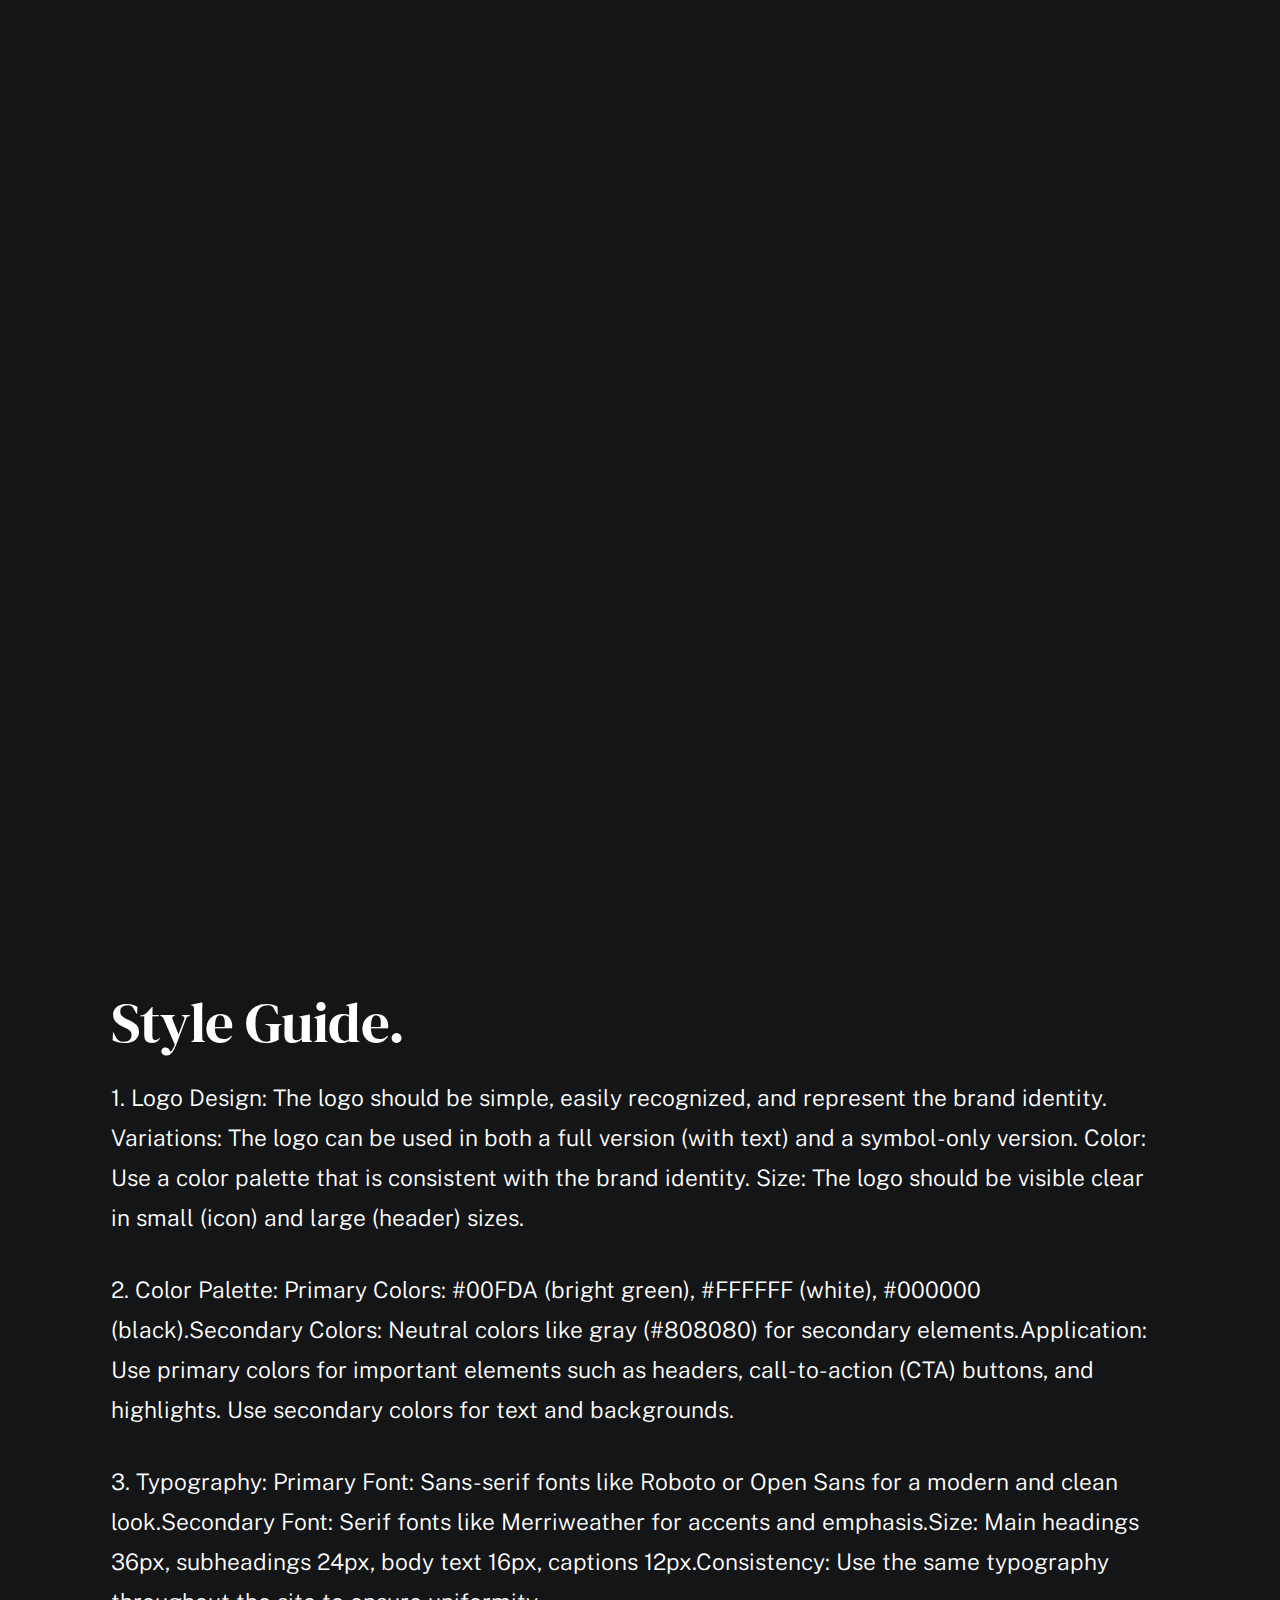
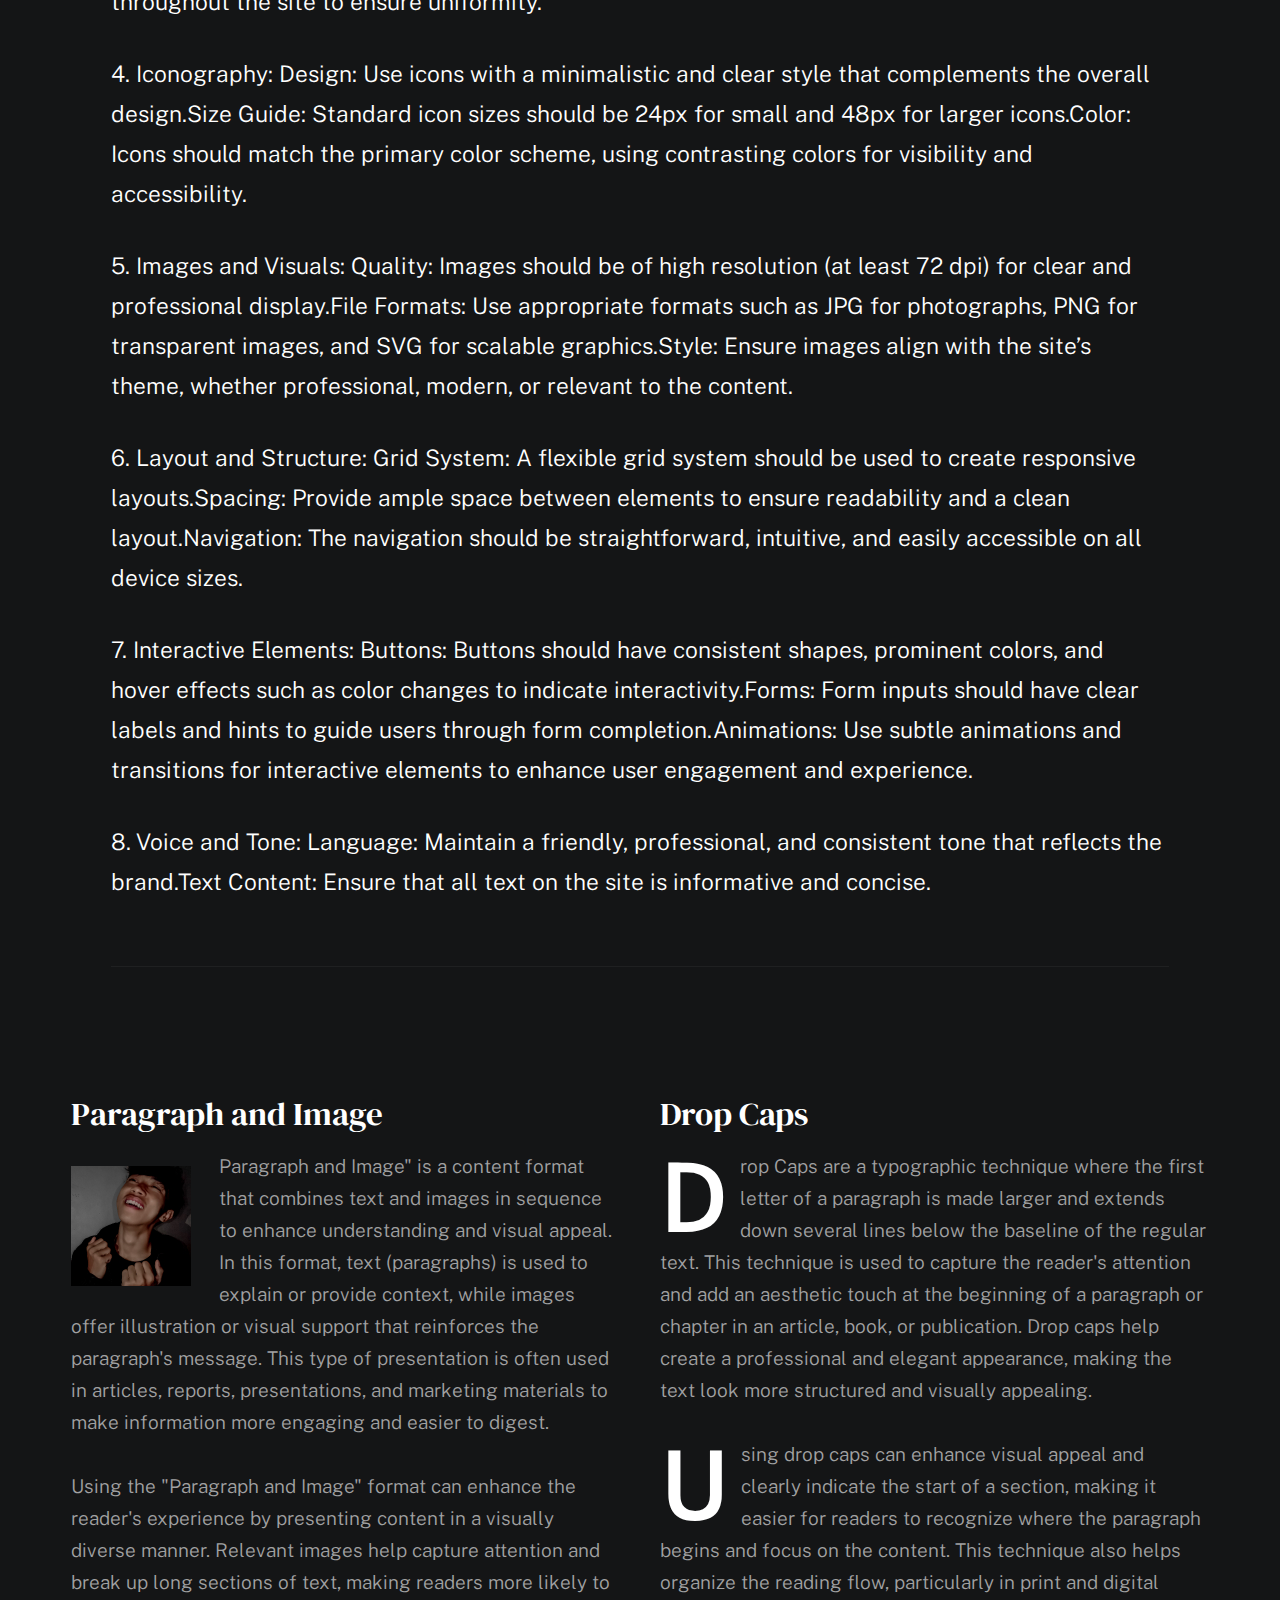
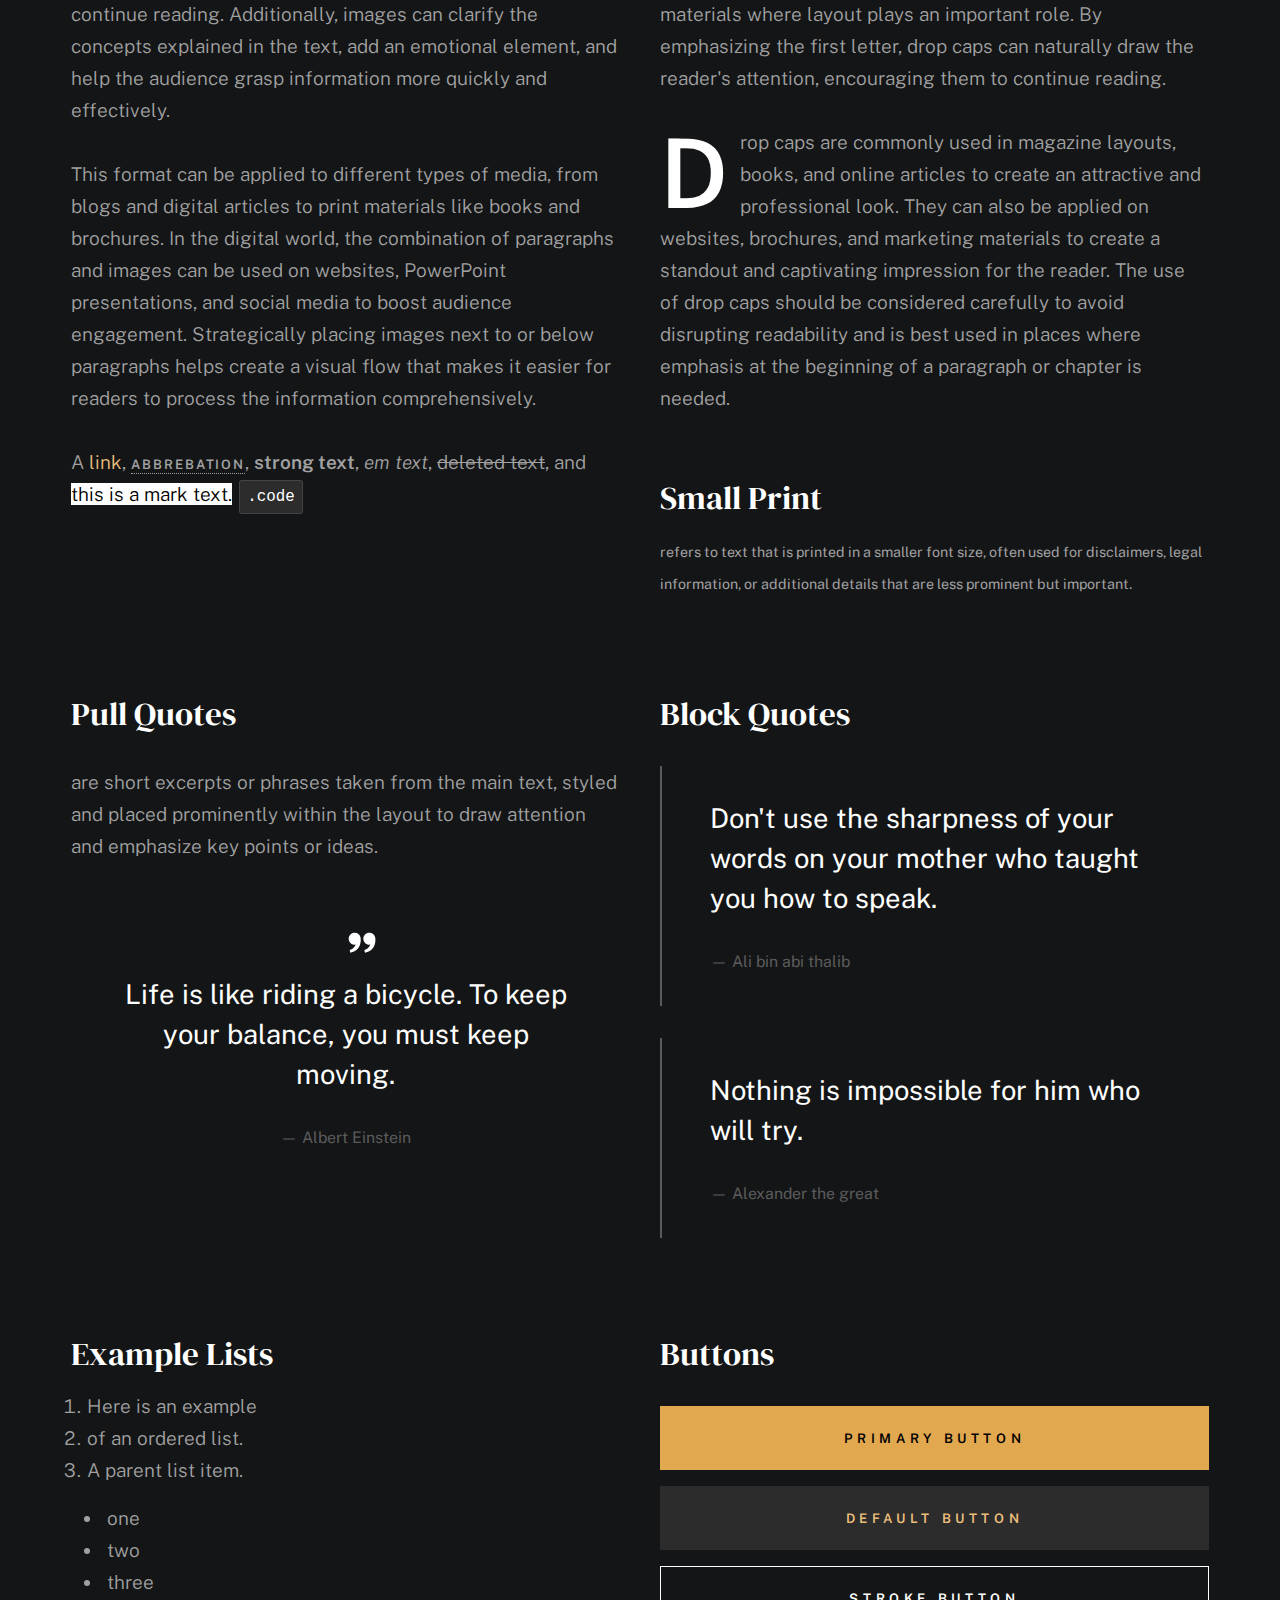
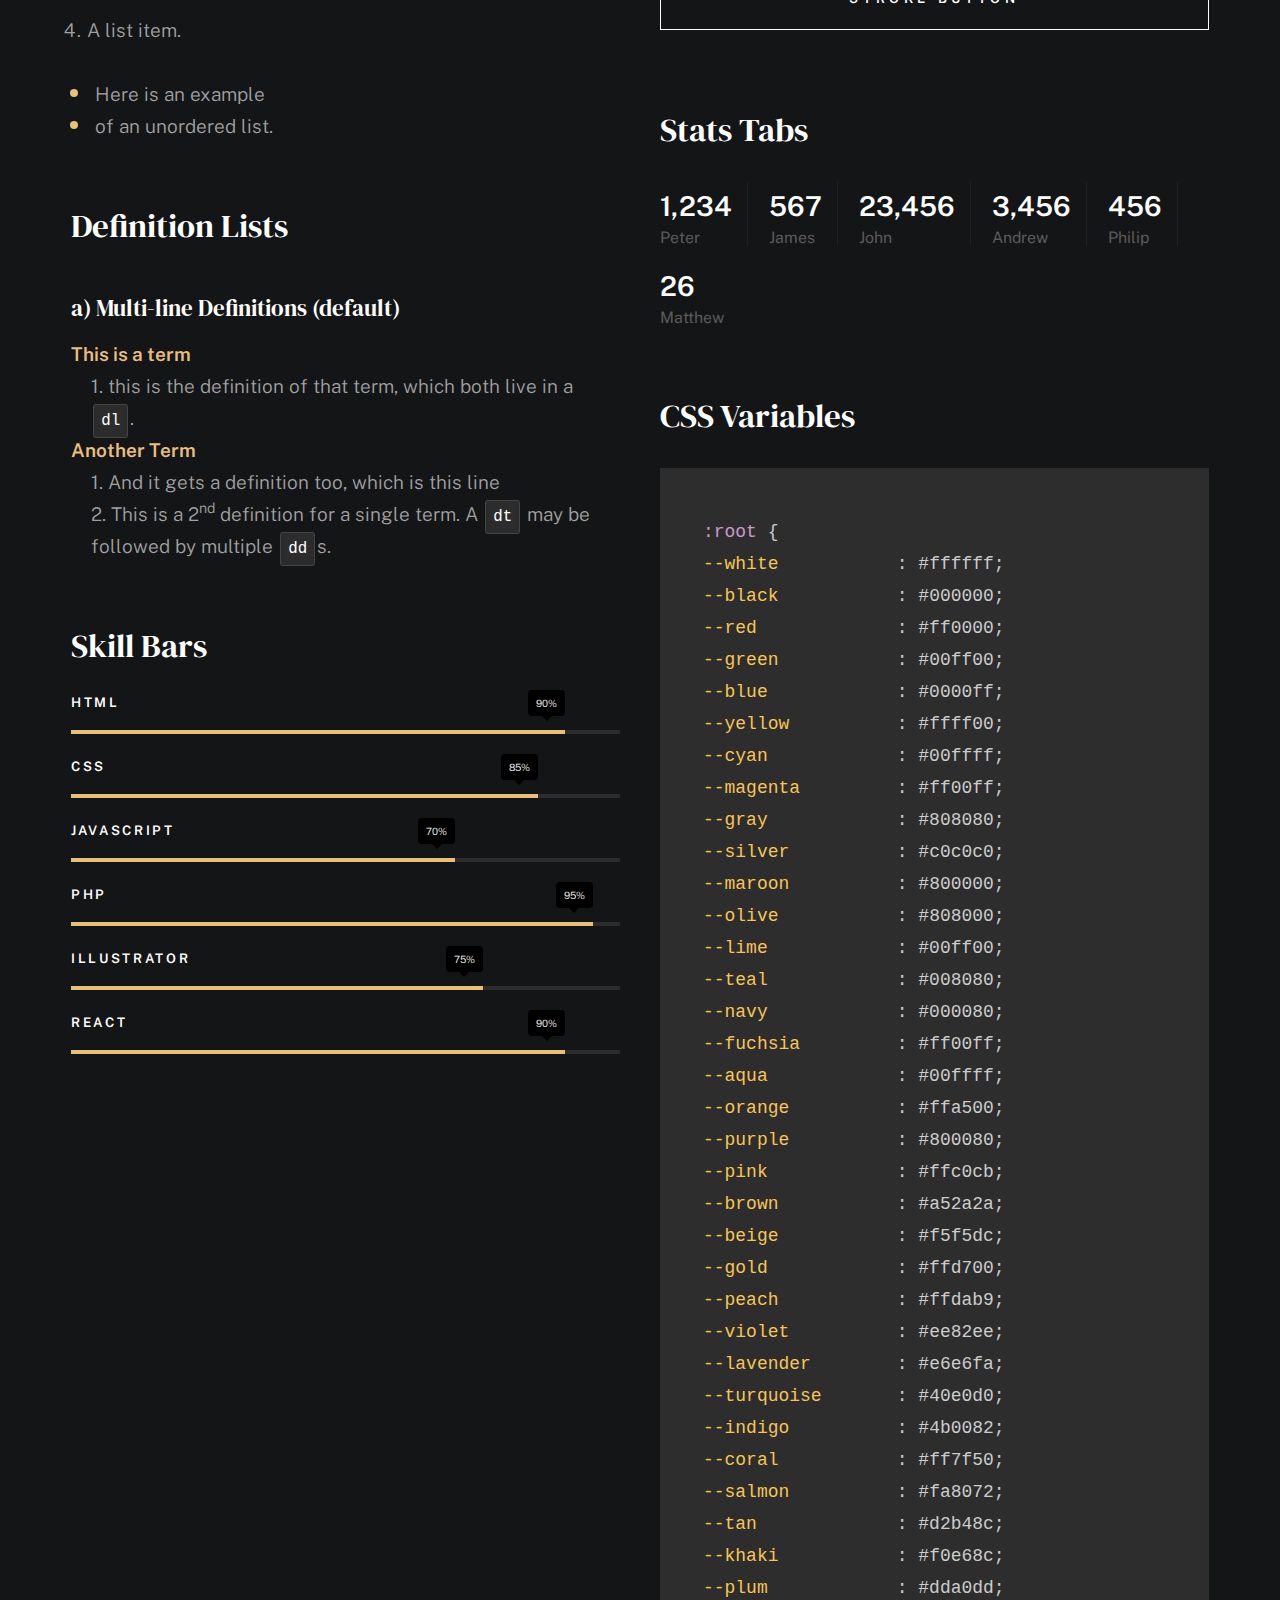
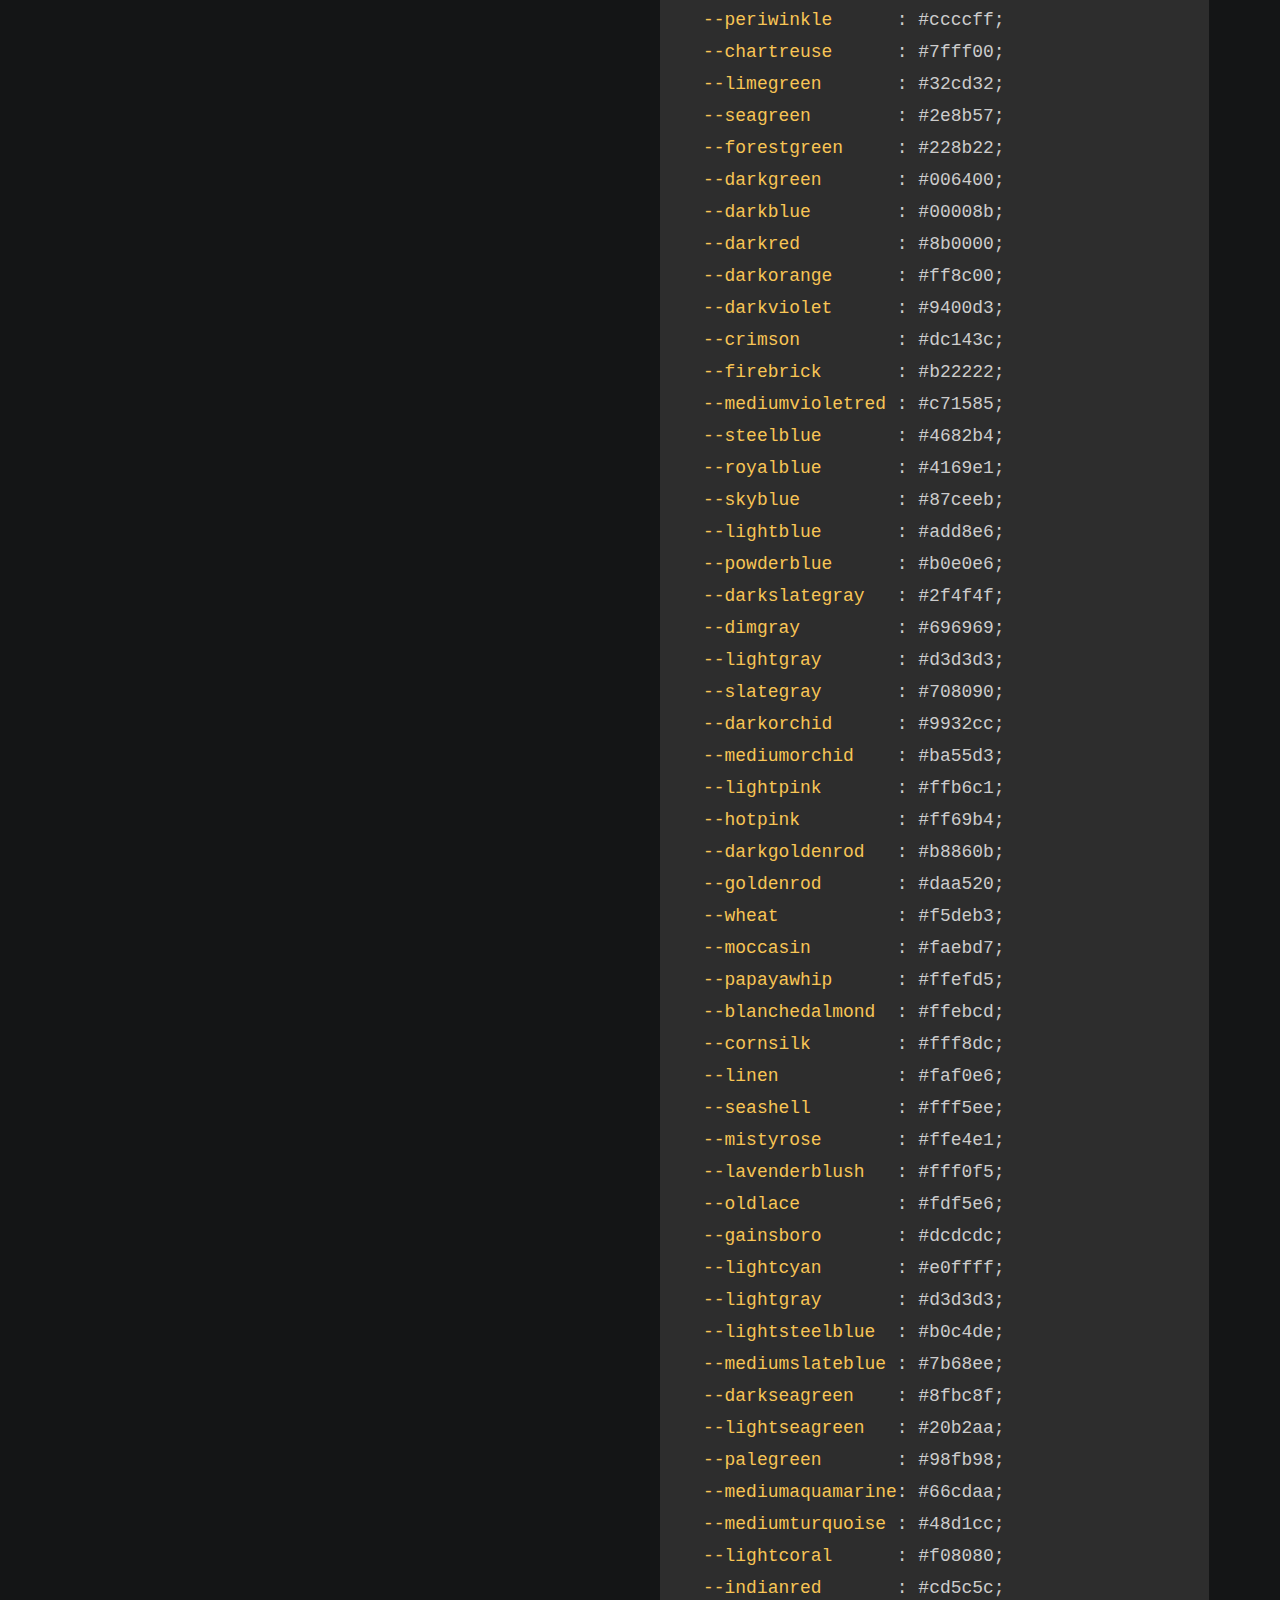
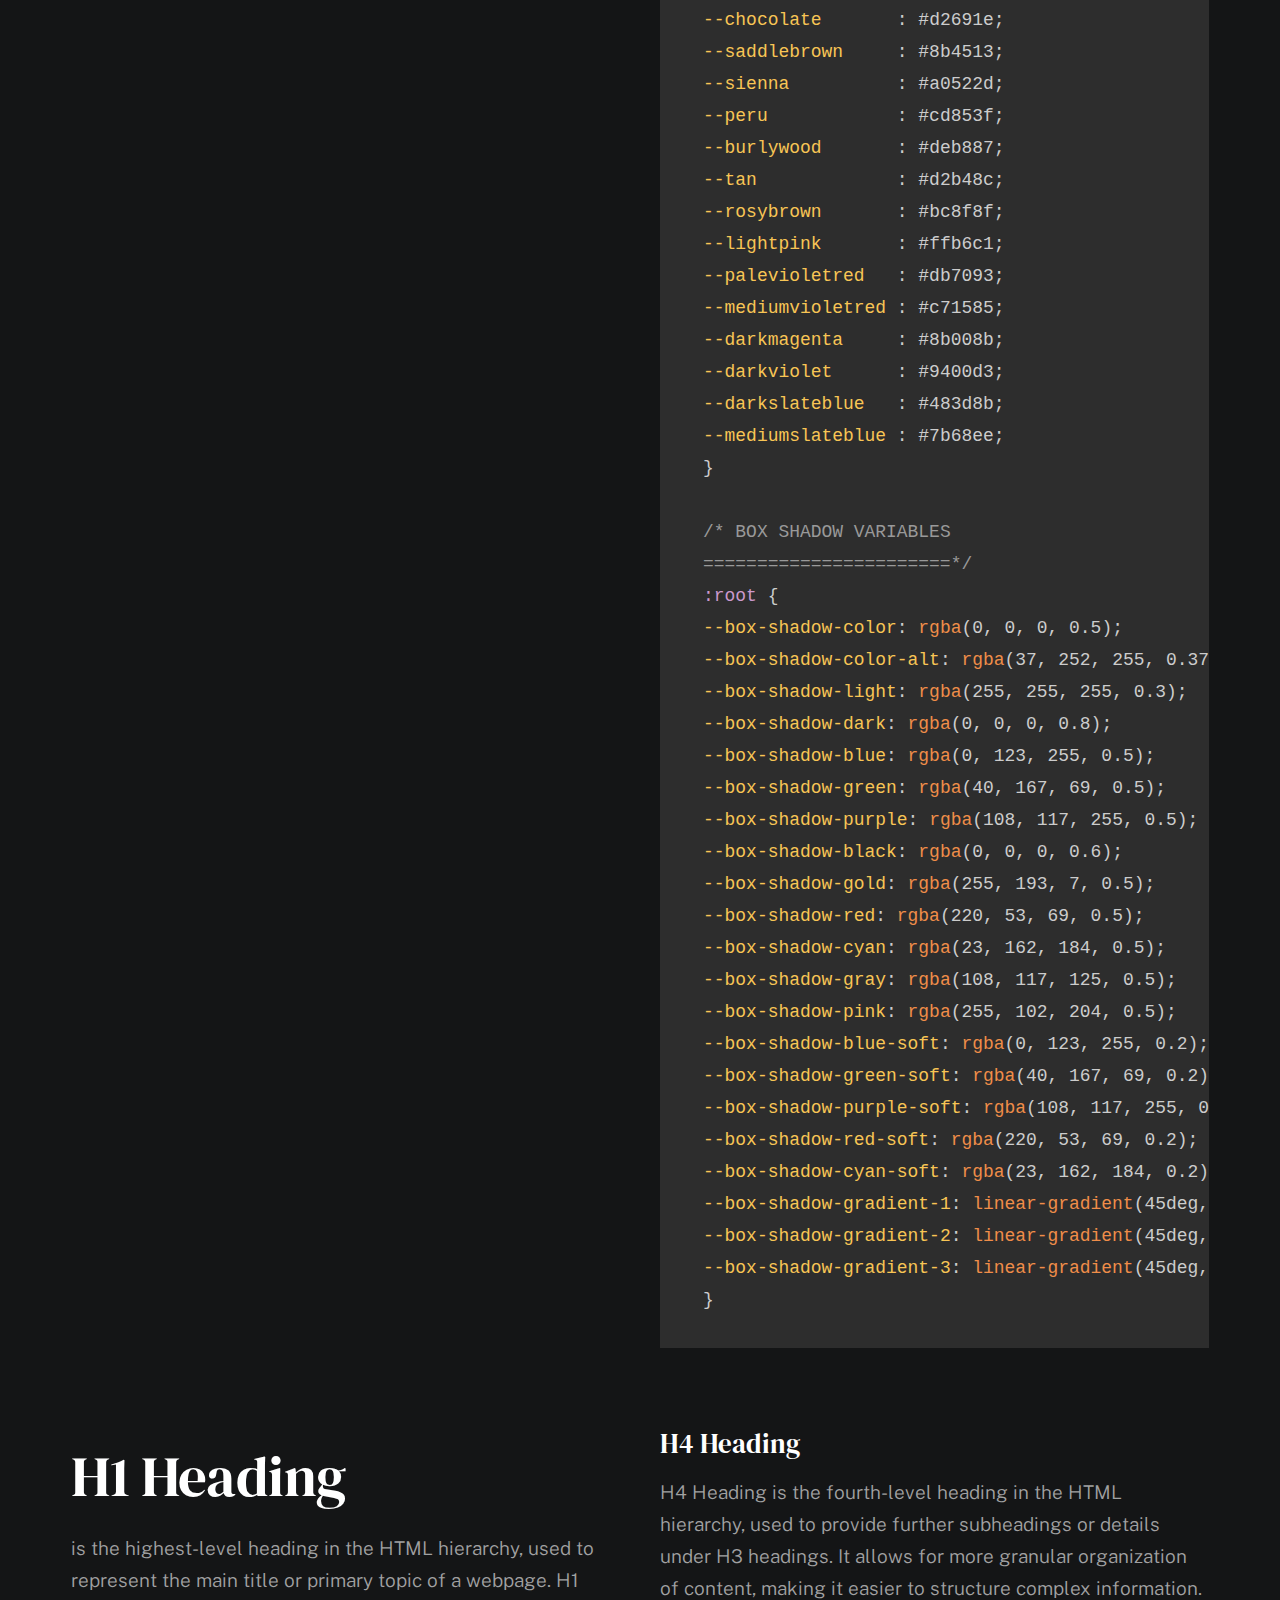
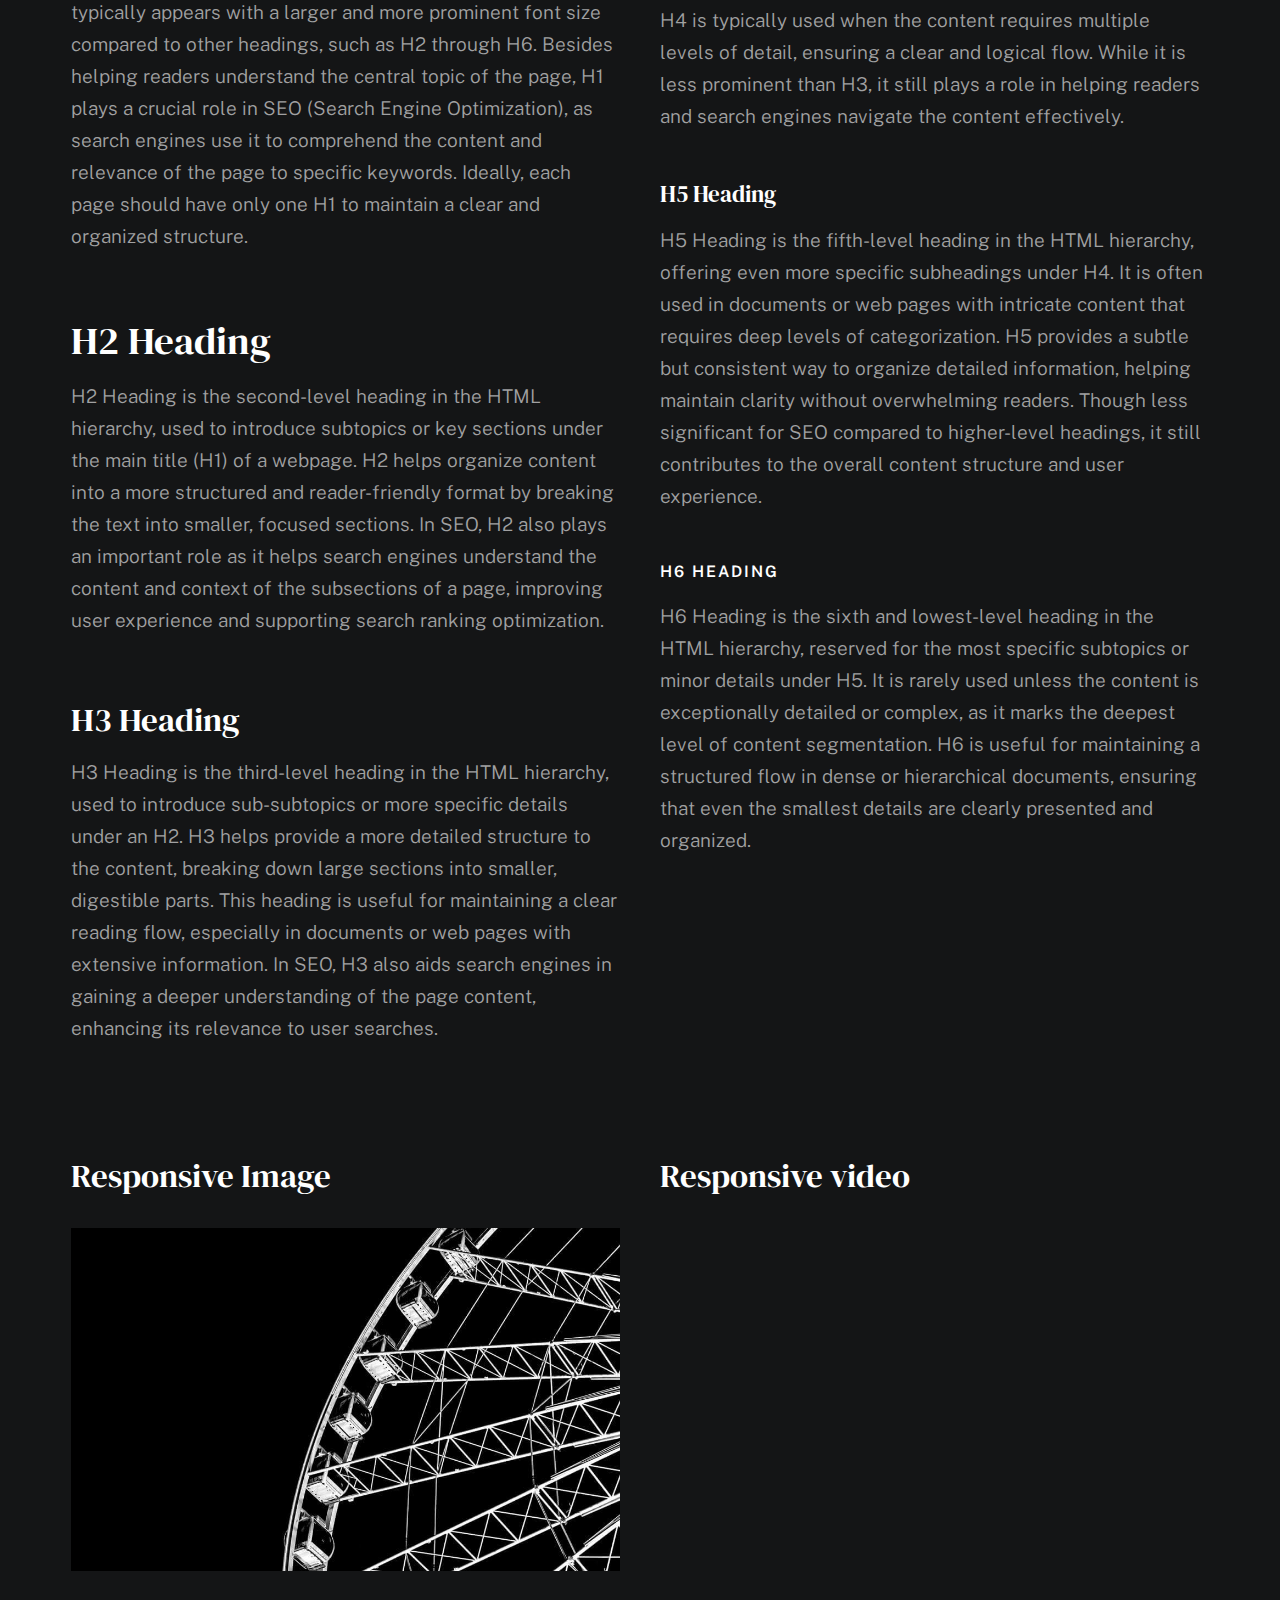
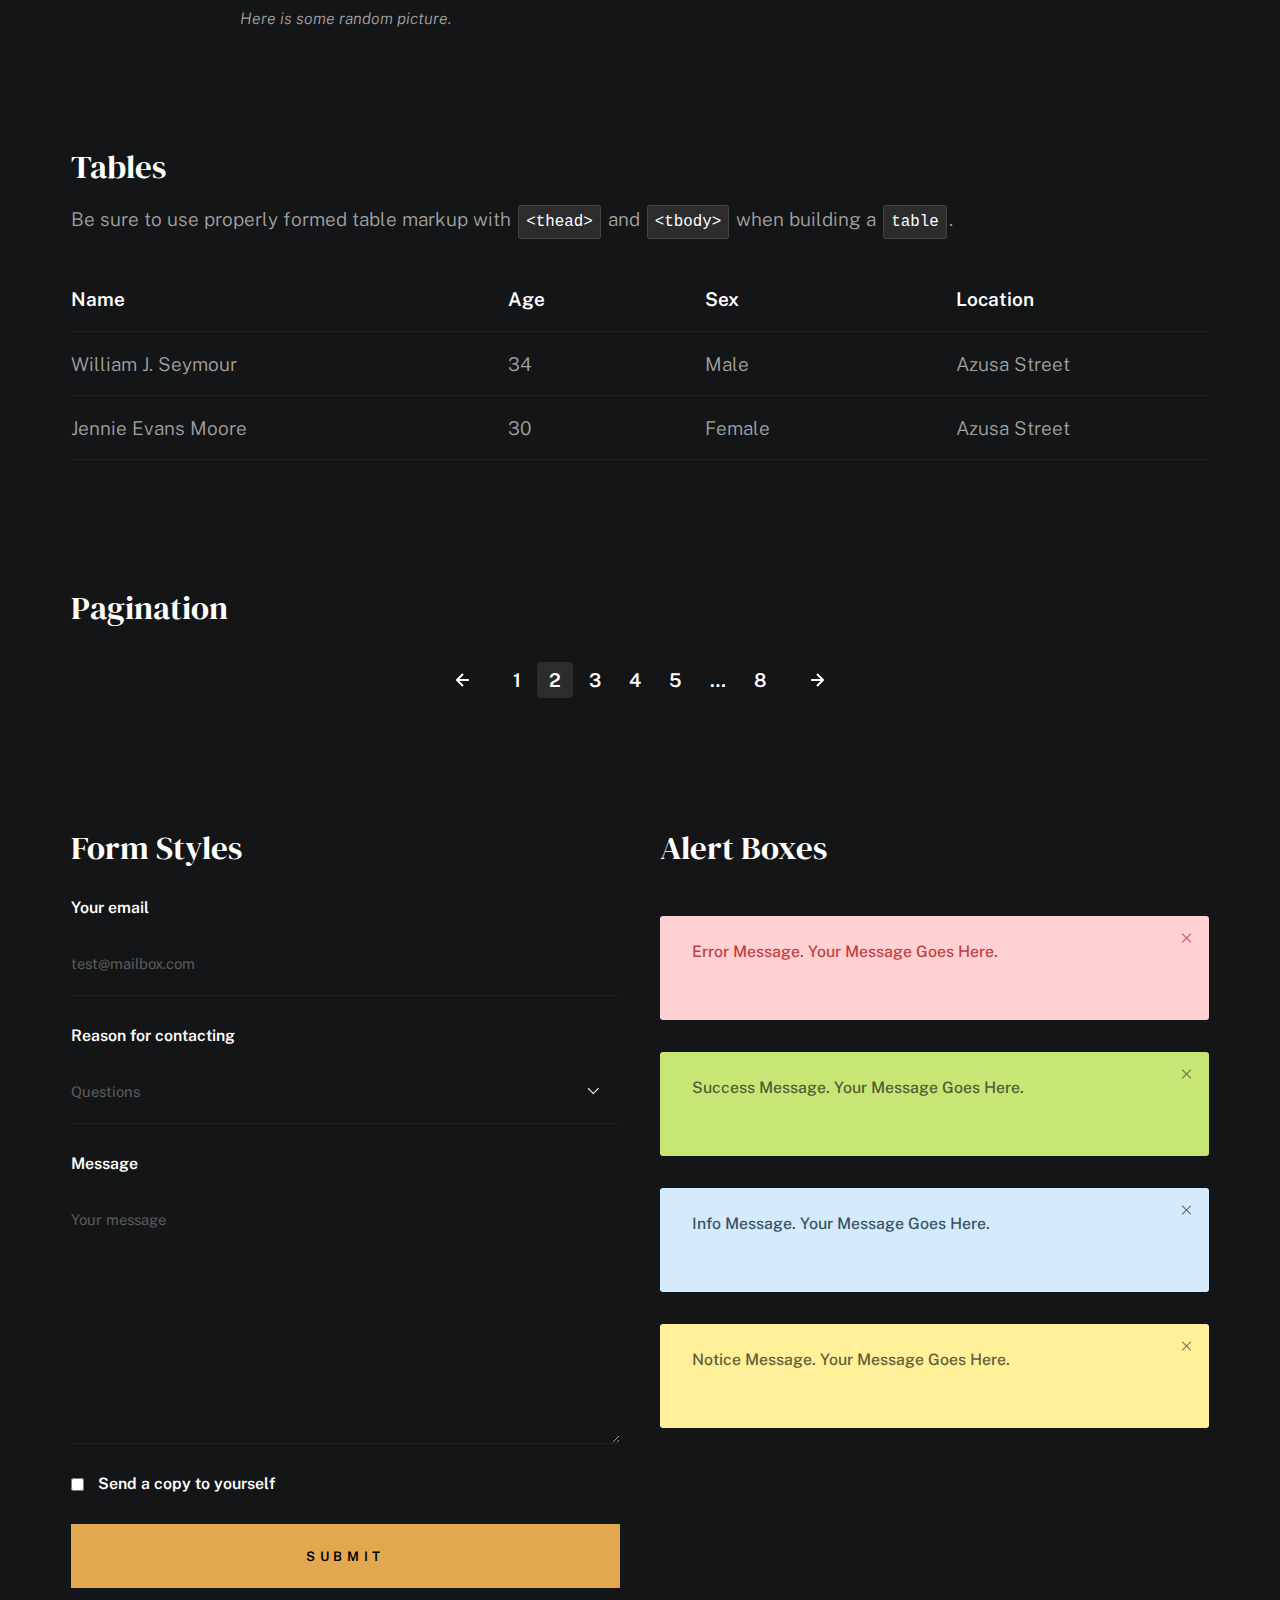
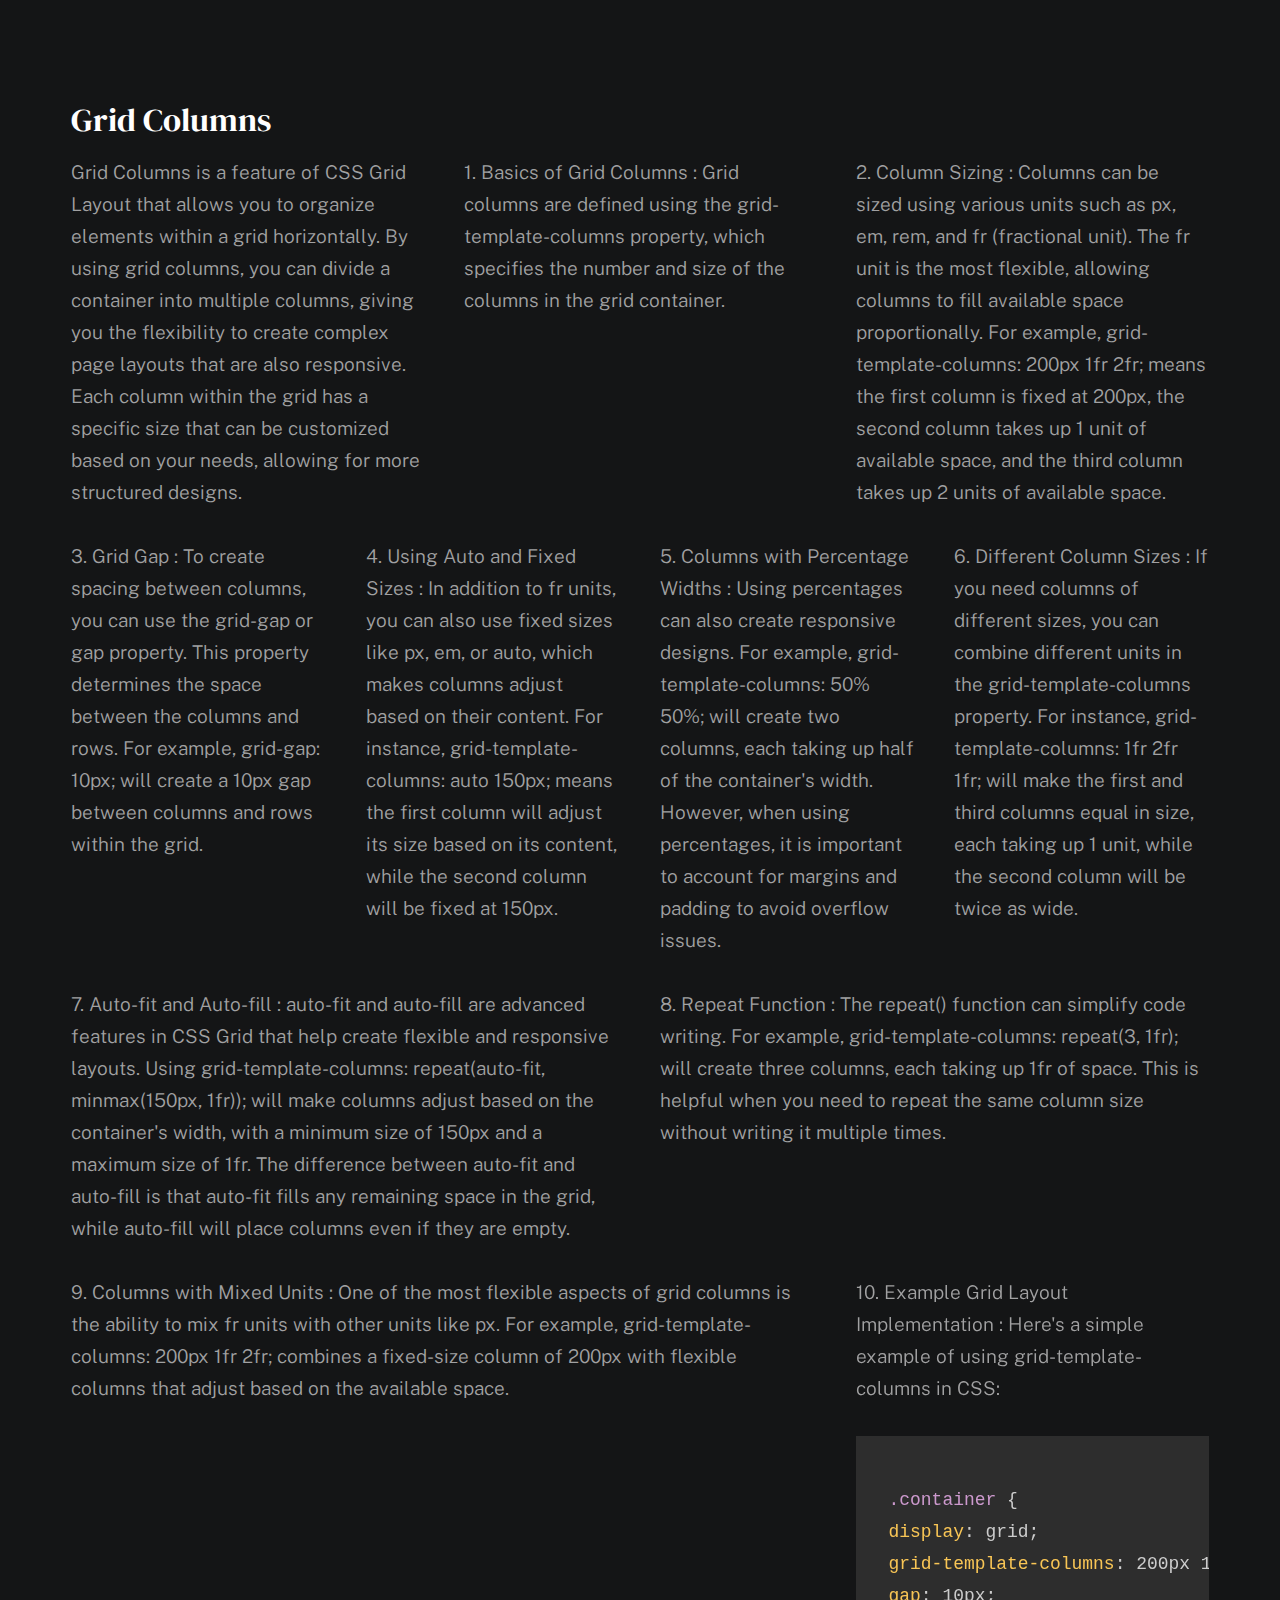
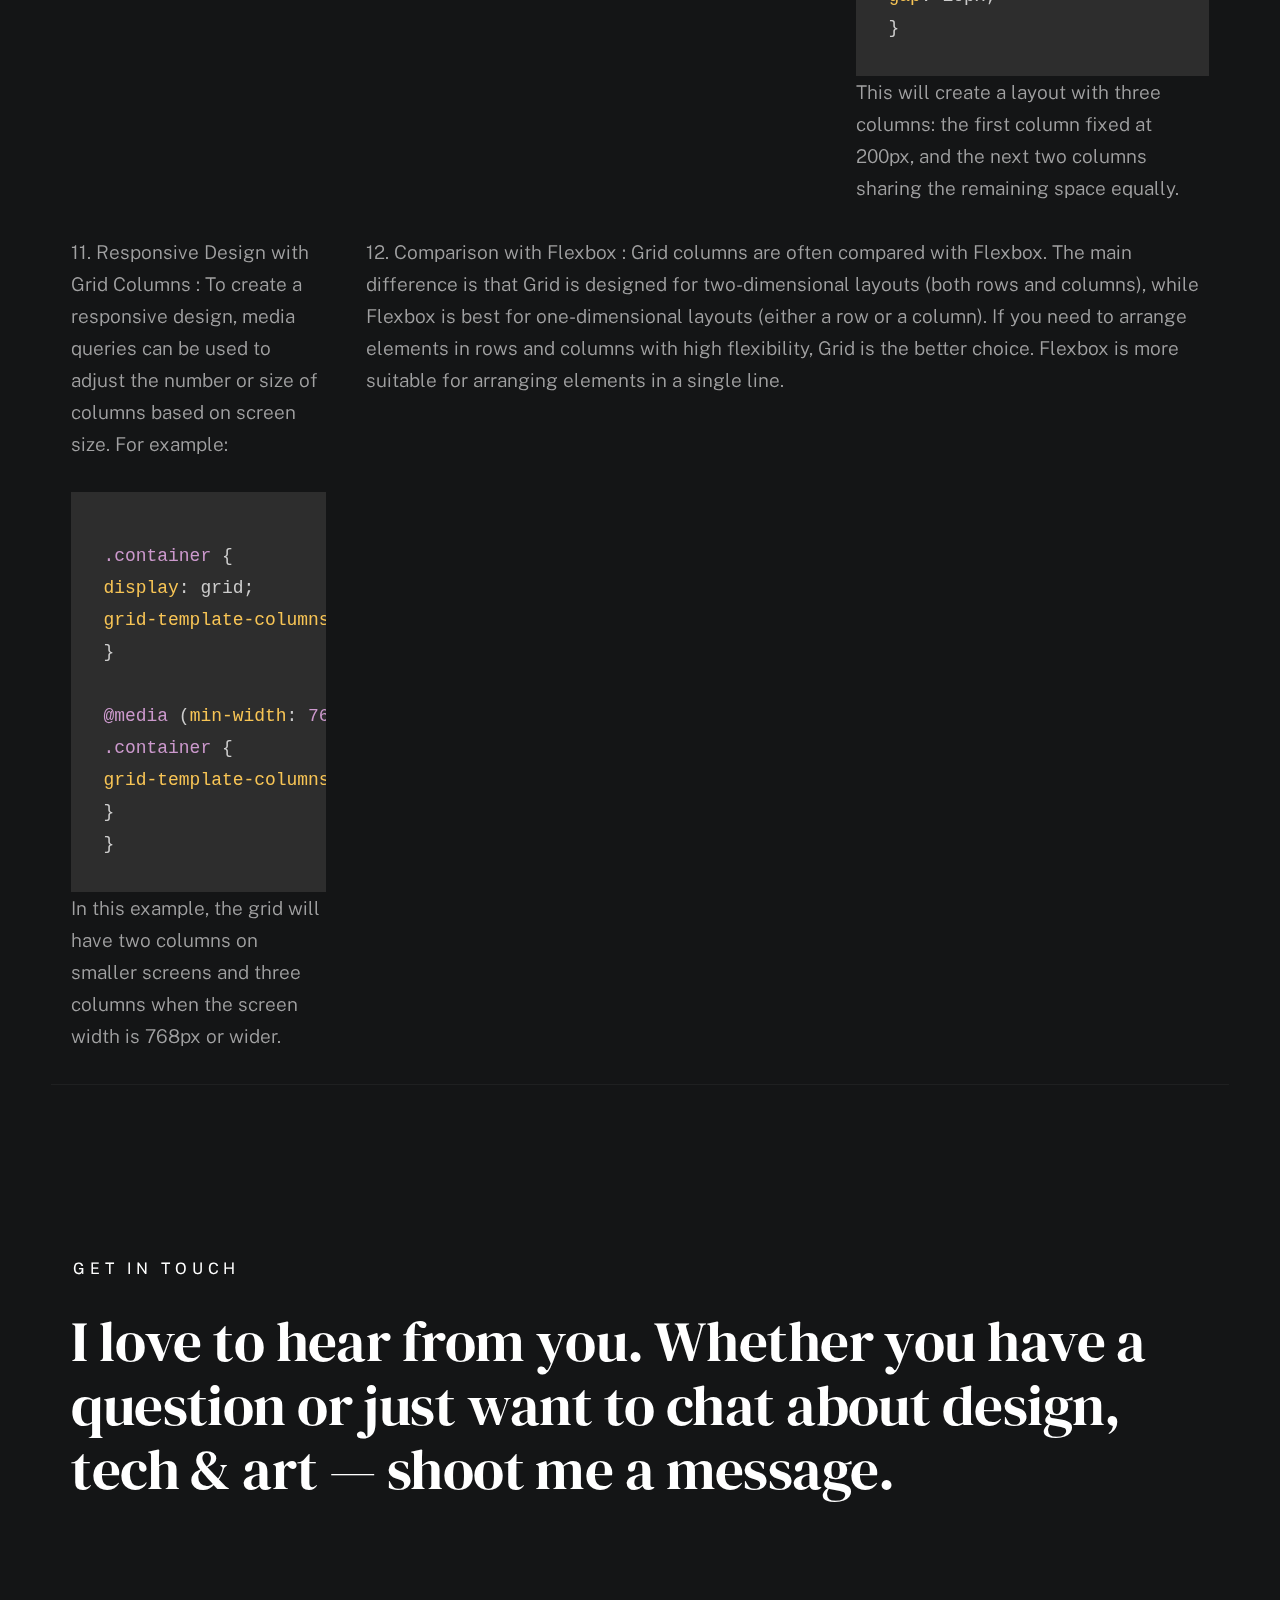
==== commit 919d77e1: "Update styles.html" ====
--- a/styles.html
+++ b/styles.html
@@ -1,22 +1,23 @@
 <!DOCTYPE html>
-<html class="no-js ss-preload" lang="en">
+<html class="no-js preload" lang="en">
 <head>
 <meta charset="UTF-8">
 <meta name="viewport" content="width=device-width, initial-scale=1.0">
 
 <!-- SEO META TAGS -->
-<meta name="description" content="Portofolio profesional Viksry showcasing innovative projects. Explore web development and design expertise. Kontak untuk layanan pengembangan teknologi.">
-<meta name="keywords" content="Viksry, Portofolio Viksry, Web Developer Indonesia, Professional Web Design, IoT Projects, Blockchain Developer, Modern Tech Solutions, Desain UI/UX, Responsive Design">
+<meta name="description" content="This guide contains standard rules and guidelines to ensure consistent, functional, and brand-aligned designs.">
+<meta name="keywords" content="Viksry Portfolio Styles, Viksry Styles">
 <meta name="author" content="Viksry">
 <meta name="robots" content="index, follow">
 <link rel="canonical" href="https://viksry.my.id/">
 
+
 <!-- OG META TAGS -->
 <meta property="og:site_name" content="Viksry Portfolio" />
 <meta property="og:url" content="https://viksry.my.id/" />
-<meta property="og:title" content="Viksry | Portofolio Profesional & Innovative Projects" />
-<meta property="og:description" content="Explore Viksry's portfolio with cutting-edge web solutions and IoT technology. Temukan solusi modern untuk kebutuhan teknologi Anda." />
-<meta property="og:image" content="https://viksry.my.id/assets/img/og-image.jpg" />
+<meta property="og:title" content="Design Guidelines" />
+<meta property="og:description" content="This guide contains standard rules and guidelines to ensure consistent, functional, and brand-aligned designs." />
+<meta property="og:image" content="https://viksry.my.id/images/og-image.jpg" />
 <meta property="og:type" content="website">
 <meta name="twitter:card" content="summary_large_image">
 
@@ -24,8 +25,34 @@
 <meta property="og:locale" content="id_ID" />
 <meta property="og:locale:alternate" content="en_US" />
 
+<!-- FACEBOOK OPEN GRAPH META TAGS -->
+<meta property="og:title" content="Design Guidelines">
+<meta property="og:description" content="This guide contains standard rules and guidelines to ensure consistent, functional, and brand-aligned designs.">
+<meta property="og:type" content="website">
+<meta property="og:url" content="https://viksry.my.id/">
+<meta property="og:image" content="https://viksry.my.id/images/og-image.jpg">
+
+<!-- TWITTER CARD META TAGS -->
+<meta name="twitter:card" content="summary_large_image">
+<meta name="twitter:title" content="Design Guidelines">
+<meta name="twitter:description" content="This guide contains standard rules and guidelines to ensure consistent, functional, and brand-aligned designs.">
+<meta name="twitter:url" content="https://viksry.my.id/">
+<meta name="twitter:image" content="https://viksry.my.id/assets/images/og-image.jpg">
+
+<!-- LINKEDIN META TAGS -->
+<meta property="og:title" content="Design Guidelines">
+<meta property="og:description" content="This guide contains standard rules and guidelines to ensure consistent, functional, and brand-aligned designs.">
+<meta property="og:url" content="https://viksry.my.id/">
+<meta property="og:image" content="https://viksry.my.id/images/og-image.jpg">
+
 <!-- PREFETCHING -->
 <link rel="dns-prefetch" href="//viksry.my.id">
+<link rel="preconnect" href="https://viksry.my.id" crossorigin="anonymous">
+<link rel="preload" href="css/styles.css" as="style">
+<link rel="preload" href="css/vendor.css" as="style">
+<link rel="preload" href="js/main.js" as="script">
+<link rel="preload" href="js/plugins.js" as="script">
+
 
 <!-- SCHEMA MARKUP -->
 <script type="application/ld+json">
@@ -34,42 +61,42 @@
   "@type": "Person",
   "name": "Viksry",
   "url": "https://viksry.my.id",
-  "jobTitle": "Web Developer and IoT Specialist",
-  "description": "Showcasing cutting-edge projects in web development, IoT, and UI/UX design.",
-  "image": "https://viksry.my.id/assets/img/profile-image.jpg",
+  "jobTitle": "Full Stack Developer",
+  "description": "This guide contains standard rules and guidelines to ensure consistent, functional, and brand-aligned designs.",
+  "image": "https://viksry.my.id/images/profile.jpg",
   "sameAs": [
-    "https://linkedin.com/in/viksry",
-    "https://github.com/viksry",
-    "https://twitter.com/viksry"
+    "https://www.linkedin.com/in/viksry",
+    "https://x.com/Vixsry",
+    "https://www.instagram.com/viksry12"
+    "https://github.com/Vixsry",
+    "https://www.behance.net/vikriatantowi",
+    "https://www.pexels.com/@VIKRI AHPAD-TANTOWI-2147727710",
+    "https://www.freelancer.com/u/Viksry",
+    "https://id.jobstreet.com/id/profile/vikriahpad-tantowi-RD5rTxM1g8",
+    "https://fastwork.id/user/viksry12/web-development-29265551?utm_source=app_sharing",
+    "https://www.threads.net/@viksry12",
+    "https://www.facebook.com/share/1UCLKtrwCM/",
+    "https://youtube.com/@viksry",
+    "https://www.tiktok.com/@viksry",
+  
   ]
 }
 </script>
 
-<title>Viksry - IDNTRAP</title>
-
-    <!-- CSS
-    ================================================== -->
-    <link rel="stylesheet" href="css/vendor.css">
-    <link rel="stylesheet" href="css/styles.css">
-
-    <style type="text/css" media="screen">
-        .s-styles {
-            padding-top: var(--vspace-5);
-            padding-bottom: var(--vspace-4);
-            position: relative;
-        }
-        .s-styles .intro h1 {
-            margin-top: 0;
-        }
-    </style>
-
-    <!-- favicons
-    ================================================== -->
-    <link rel="apple-touch-icon" sizes="180x180" href="apple-touch-icon.png">
-    <link rel="icon" type="image/png" sizes="32x32" href="favicon-32x32.png">
-    <link rel="icon" type="image/png" sizes="16x16" href="favicon-16x16.png">
-    <link rel="manifest" href="site.webmanifest">
-
+<title>Styles</title>
+<!-- CSS
+================================================== -->
+<link rel="stylesheet" href="css/vendor.css">
+<link rel="stylesheet" href="css/styles.css">
+
+<!-- favicons
+================================================== -->
+<link rel="icon" type="image/png" href="images/favicon/favicon-96x96.png" sizes="96x96" />
+<link rel="icon" type="image/svg+xml" href="images/favicon/favicon.svg" />
+<link rel="shortcut icon" href="images/favicon/favicon.ico" />
+<link rel="apple-touch-icon" sizes="180x180" href="images/favicon/apple-touch-icon.png" />
+<meta name="apple-mobile-web-app-title" content="Viksry" />
+<link rel="manifest" href="images/favicon/site.webmanifest" />
 </head>
 
 <body id="top">
@@ -85,7 +112,7 @@
 
     <!-- # page wrap
     ================================================== -->
-    <div class="s-pagewrap">
+    <div class="pagewrap">
 
         <div class="circles">
             <span></span>
@@ -98,7 +125,7 @@
 
         <!-- ## site header 
         ================================================== -->
-        <header class="s-header">
+        <header class="header">
 
             <div class="header-mobile">
                 <span class="mobile-home-link"><a href="index.html">Viksry</a></span>
@@ -123,12 +150,12 @@
 
         <!-- ## main content
         ==================================================- -->
-        <main class="s-content">
+        <main class="content">
 
 
             <!-- ### intro
             ================================================== -->
-            <section id="intro" class="s-intro">
+            <section id="intro" class="intro">
 
                 <div class="row intro-content wide">
 
@@ -141,7 +168,7 @@
                             I am Viksry, <br>
                             Full Stack Engineer <br>
                             Investor Crypto <br>
-                            Technology Enthusiast <br>
+                            Tech Enthusiast <br>
                             UI/UX Designer
                         </h1>
                     </div>
@@ -160,12 +187,12 @@
                     <svg width="24" height="24" viewBox="0 0 24 24" xmlns="http://www.w3.org/2000/svg" fill-rule="evenodd" clip-rule="evenodd"><path d="M11 21.883l-6.235-7.527-.765.644 7.521 9 7.479-9-.764-.645-6.236 7.529v-21.884h-1v21.883z"/></svg>
                 </a>
 
-            </section> <!-- end s-intro -->
+            </section>
 
 
             <!-- ### styles
             ================================================== -->
-            <div id="styles" class="s-styles">
+            <div id="styles" class="styles">
 
                 <div class="row">
 
@@ -809,7 +836,7 @@
 
             <!-- ### contact
             ================================================== -->
-            <section id="contact" class="s-contact">
+            <section id="contact" class="contact">
 
                 <div class="row contact-top">
                     <div class="column lg-12">
@@ -831,7 +858,7 @@
                         <h3 class="text-pretitle">Reach me at</h3>
                         <p class="contact-links">
                             <a href="mailto:viksry@proton.me" class="mailtoui">viksry@proton.me</a> <br>
-                            <a href="tel:+62 89651838578">+62 89651838578</a>
+                            <a href="tel:+62 89651837578">+62 89651837578</a>
                         </p>
                     </div>
                     <div class="column lg-4 md-5 tab-6 stack-on-550 contact-block">
@@ -856,7 +883,7 @@
 
         <!-- ## footer
         ================================================== -->
-        <footer class="s-footer">
+        <footer class="footer">
 
             <div class="row">
                 <div class="column ss-copyright">
@@ -864,16 +891,16 @@
                     
                 </div>
 
-                <div class="ss-go-top">
+                <div class="v-go-top">
                     <a class="smoothscroll" title="Back to Top" href="#top">
                         <svg xmlns="http://www.w3.org/2000/svg" viewBox="0 0 24 24" fill-rule="evenodd" clip-rule="evenodd"><path d="M11 2.206l-6.235 7.528-.765-.645 7.521-9 7.479 9-.764.646-6.236-7.53v21.884h-1v-21.883z"/></svg>
                     </a>
                 </div>
             </div>
 
-        </footer> <!-- end s-footer -->
-
-    </div> <!-- end -s-pagewrap -->
+        </footer>
+
+    </div>
 
 
     <!-- Java Script
@@ -882,4 +909,4 @@
     <script src="js/main.js"></script>
 
 </body>
-</html>
+</html>--- a/css/styles.css
+++ b/css/styles.css
@@ -2767,7 +2767,7 @@
  *
  * ------------------------------------------------------------------- */
 
-.s-pagewrap {
+.pagewrap {
     --circle-width  : 70vw;
     --header-height : 6.4rem;
     display         : flex;
@@ -2780,19 +2780,19 @@
 /* --------------------------------------------------------------------
  * ## circles
  * -------------------------------------------------------------------- */
-.s-pagewrap .circles,
-.s-pagewrap .circles span {
+.pagewrap .circles,
+.pagewrap .circles span {
     position : absolute;
 }
 
-.s-pagewrap .circles {
+.pagewrap .circles {
     width  : var(--circle-width);
     height : var(--circle-width);
     top    : calc(100vh - var(--circle-width));
     left   : calc(100% - 33vw);
 }
 
-.s-pagewrap .circles span {
+.pagewrap .circles span {
     display       : block;
     border        : 1px solid var(--color-1);
     border-radius : 50%;
@@ -2802,32 +2802,32 @@
     top           : 50%;
 }
 
-.s-pagewrap .circles span:nth-child(1) {
+.pagewrap .circles span:nth-child(1) {
     height : 100%;
     width  : 100%;
 }
 
-.s-pagewrap .circles span:nth-child(2) {
+.pagewrap .circles span:nth-child(2) {
     height : 80%;
     width  : 80%;
 }
 
-.s-pagewrap .circles span:nth-child(3) {
+.pagewrap .circles span:nth-child(3) {
     height : 60%;
     width  : 60%;
 }
 
-.s-pagewrap .circles span:nth-child(4) {
+.pagewrap .circles span:nth-child(4) {
     height : 40%;
     width  : 40%;
 }
 
-.s-pagewrap .circles span:nth-child(5) {
+.pagewrap .circles span:nth-child(5) {
     height : 20%;
     width  : 20%;
 }
 
-.ss-preload .s-pagewrap {
+.preload .pagewrap {
     visibility : hidden;
 }
 
@@ -2836,7 +2836,7 @@
  * page-wrap
  * ------------------------------------------------------------------- */
 @media screen and (max-width: 800px) {
-    .s-pagewrap .circles {
+    .pagewrap .circles {
         top : calc(var(--header-height) + 5vh);
     }
 }
@@ -2849,7 +2849,7 @@
  *
  * ------------------------------------------------------------------- */
 
-.s-header {
+.header {
     --box-shadow : 0 1px 1px rgba(0, 0, 0, 0.06), 0 2px 2px rgba(0, 0, 0, 0.06), 0 4px 4px rgba(0, 0, 0, 0.06), 0 8px 8px rgba(0, 0, 0, 0.06);
     z-index      : 100;
     width        : 100%;
@@ -3017,7 +3017,7 @@
 }
 
 @media screen and (max-width: 800px) {
-    .s-header {
+    .header {
         height : var(--header-height);
     }
 
@@ -3078,7 +3078,7 @@
         display : none;
     }
 
-    .menu-is-open .s-header {
+    .menu-is-open .header {
         height : auto;
     }
 
@@ -3115,7 +3115,7 @@
  *
  * ------------------------------------------------------------------- */
 
-.s-intro {
+.intro {
     --gutter               : 6rem;
     --text-huge-multiplier : 1;
     position               : relative;
@@ -3202,13 +3202,13 @@
  * intro
  * ------------------------------------------------------------------- */
 @media screen and (max-width: 1600px) {
-    .s-intro {
+    .intro {
         --text-huge-multiplier : .92;
     }
 }
 
 @media screen and (max-width: 1200px) {
-    .s-intro {
+    .intro {
         --text-huge-multiplier : .85;
     }
 
@@ -3222,7 +3222,7 @@
 }
 
 @media screen and (max-width: 1000px) {
-    .s-intro {
+    .intro {
         --text-huge-multiplier : .8;
     }
 
@@ -3232,7 +3232,7 @@
 }
 
 @media screen and (max-width: 900px) {
-    .s-intro {
+    .intro {
         --text-huge-multiplier : .75;
     }
 
@@ -3242,7 +3242,7 @@
 }
 
 @media screen and (max-width: 800px) {
-    .s-intro {
+    .intro {
         --gutter               : 4rem;
         --text-huge-multiplier : .7;
     }
@@ -3274,7 +3274,7 @@
 }
 
 @media screen and (max-width: 600px) {
-    .s-intro {
+    .intro {
         --gutter               : 2rem;
         --text-huge-multiplier : .58;
     }
@@ -3285,7 +3285,7 @@
 }
 
 @media screen and (max-width: 500px) {
-    .s-intro {
+    .intro {
         --text-huge-multiplier : .55;
     }
 
@@ -3319,7 +3319,7 @@
  *
  * ------------------------------------------------------------------- */
 
-.s-about {
+.about {
     padding-top    : var(--vspace-4);
     padding-bottom : var(--vspace-3);
 }
@@ -3510,12 +3510,12 @@
  *
  * ------------------------------------------------------------------- */
 
-.s-works {
+.works {
     padding-top    : var(--vspace-5);
     padding-bottom : var(--vspace-3_5);
 }
 
-.s-works .h1 {
+.works .h1 {
     margin-top : 0;
 }
 
@@ -3890,7 +3890,7 @@
 }
 
 @media screen and (max-width: 800px) {
-    .s-works {
+    .works {
         padding-top    : var(--vspace-4);
         padding-bottom : var(--vspace-3);
     }
@@ -4051,62 +4051,62 @@
  *
  * ------------------------------------------------------------------- */
 
-.s-footer {
+.footer {
     margin-top     : auto;
     padding-top    : var(--vspace-1);
     padding-bottom : var(--vspace-3);
     color          : var(--color-text-light);
 }
 
-.s-footer>.row {
+.footer>.row {
     position : relative;
 }
 
-.s-footer a {
+.footer a {
     color : var(--color-text);
 }
 
-.s-footer a:focus,
-.s-footer a:hover {
+.footer a:focus,
+.footer a:hover {
     color : white;
 }
 
 /* ------------------------------------------------------------------- 
  * ## copyright
  * ------------------------------------------------------------------- */
-.ss-copyright {
+.copyright {
     margin-top   : calc(var(--vspace-0_25) * -1);
     margin-right : 5.2rem;
     line-height  : var(--vspace-0_875);
 }
 
-.ss-copyright span {
+.copyright span {
     font-size : var(--text-sm);
     display   : inline-block;
 }
 
-.ss-copyright span::after {
+.copyright span::after {
     content : "|";
     display : inline-block;
     padding : 0 .8rem 0 1rem;
     color   : rgba(255, 255, 255, 0.1);
 }
 
-.ss-copyright span:last-child::after {
+.copyright span:last-child::after {
     display : none;
 }
 
 /* ------------------------------------------------------------------- 
  * ## go top
  * ------------------------------------------------------------------- */
-.ss-go-top {
+.v-go-top {
     z-index  : 2;
     position : absolute;
     top      : calc(var(--vspace-1) * -1);
     right    : var(--gutter);
 }
 
-.ss-go-top a {
+.v-go-top a {
     display          : flex;
     align-items      : center;
     justify-content  : center;
@@ -4119,24 +4119,24 @@
     border           : 1px solid var(--color-text);
 }
 
-.ss-go-top a:focus,
-.ss-go-top a:hover {
+.v-go-top a:focus,
+.v-go-top a:hover {
     background-color : white;
     border-color     : white;
 }
 
-.ss-go-top a:focus svg path,
-.ss-go-top a:hover svg path {
+.v-go-top a:focus svg path,
+.v-go-top a:hover svg path {
     fill : black;
 }
 
-.ss-go-top svg {
+.v-go-top svg {
     height     : var(--vspace-0_5);
     width      : var(--vspace-0_5);
     transition : all 0.3s ease-in-out;
 }
 
-.ss-go-top svg path {
+.v-go-top svg path {
     fill : white;
 }
 
@@ -4145,15 +4145,15 @@
  * footer
  * ------------------------------------------------------------------- */
 @media screen and (max-width: 600px) {
-    .ss-copyright span {
+    .copyright span {
         display : block;
     }
 
-    .ss-copyright span::after {
+    .copyright span::after {
         display : none;
     }
 
-    .ss-go-top {
+    .v-go-top {
         top   : calc(var(--vspace-0_25) * -1);
         right : calc(6vw + var(--gutter));
     }
@@ -4163,4 +4163,4 @@
     .ss-go-top {
         right : 6vw;
     }
-}
+}--- a/css/styles.css
+++ b/css/styles.css
@@ -2767,7 +2767,7 @@
  *
  * ------------------------------------------------------------------- */
 
-.s-pagewrap {
+.pagewrap {
     --circle-width  : 70vw;
     --header-height : 6.4rem;
     display         : flex;
@@ -2780,19 +2780,19 @@
 /* --------------------------------------------------------------------
  * ## circles
  * -------------------------------------------------------------------- */
-.s-pagewrap .circles,
-.s-pagewrap .circles span {
+.pagewrap .circles,
+.pagewrap .circles span {
     position : absolute;
 }
 
-.s-pagewrap .circles {
+.pagewrap .circles {
     width  : var(--circle-width);
     height : var(--circle-width);
     top    : calc(100vh - var(--circle-width));
     left   : calc(100% - 33vw);
 }
 
-.s-pagewrap .circles span {
+.pagewrap .circles span {
     display       : block;
     border        : 1px solid var(--color-1);
     border-radius : 50%;
@@ -2802,32 +2802,32 @@
     top           : 50%;
 }
 
-.s-pagewrap .circles span:nth-child(1) {
+.pagewrap .circles span:nth-child(1) {
     height : 100%;
     width  : 100%;
 }
 
-.s-pagewrap .circles span:nth-child(2) {
+.pagewrap .circles span:nth-child(2) {
     height : 80%;
     width  : 80%;
 }
 
-.s-pagewrap .circles span:nth-child(3) {
+.pagewrap .circles span:nth-child(3) {
     height : 60%;
     width  : 60%;
 }
 
-.s-pagewrap .circles span:nth-child(4) {
+.pagewrap .circles span:nth-child(4) {
     height : 40%;
     width  : 40%;
 }
 
-.s-pagewrap .circles span:nth-child(5) {
+.pagewrap .circles span:nth-child(5) {
     height : 20%;
     width  : 20%;
 }
 
-.ss-preload .s-pagewrap {
+.preload .pagewrap {
     visibility : hidden;
 }
 
@@ -2836,7 +2836,7 @@
  * page-wrap
  * ------------------------------------------------------------------- */
 @media screen and (max-width: 800px) {
-    .s-pagewrap .circles {
+    .pagewrap .circles {
         top : calc(var(--header-height) + 5vh);
     }
 }
@@ -2849,7 +2849,7 @@
  *
  * ------------------------------------------------------------------- */
 
-.s-header {
+.header {
     --box-shadow : 0 1px 1px rgba(0, 0, 0, 0.06), 0 2px 2px rgba(0, 0, 0, 0.06), 0 4px 4px rgba(0, 0, 0, 0.06), 0 8px 8px rgba(0, 0, 0, 0.06);
     z-index      : 100;
     width        : 100%;
@@ -3017,7 +3017,7 @@
 }
 
 @media screen and (max-width: 800px) {
-    .s-header {
+    .header {
         height : var(--header-height);
     }
 
@@ -3078,7 +3078,7 @@
         display : none;
     }
 
-    .menu-is-open .s-header {
+    .menu-is-open .header {
         height : auto;
     }
 
@@ -3115,7 +3115,7 @@
  *
  * ------------------------------------------------------------------- */
 
-.s-intro {
+.intro {
     --gutter               : 6rem;
     --text-huge-multiplier : 1;
     position               : relative;
@@ -3202,13 +3202,13 @@
  * intro
  * ------------------------------------------------------------------- */
 @media screen and (max-width: 1600px) {
-    .s-intro {
+    .intro {
         --text-huge-multiplier : .92;
     }
 }
 
 @media screen and (max-width: 1200px) {
-    .s-intro {
+    .intro {
         --text-huge-multiplier : .85;
     }
 
@@ -3222,7 +3222,7 @@
 }
 
 @media screen and (max-width: 1000px) {
-    .s-intro {
+    .intro {
         --text-huge-multiplier : .8;
     }
 
@@ -3232,7 +3232,7 @@
 }
 
 @media screen and (max-width: 900px) {
-    .s-intro {
+    .intro {
         --text-huge-multiplier : .75;
     }
 
@@ -3242,7 +3242,7 @@
 }
 
 @media screen and (max-width: 800px) {
-    .s-intro {
+    .intro {
         --gutter               : 4rem;
         --text-huge-multiplier : .7;
     }
@@ -3274,7 +3274,7 @@
 }
 
 @media screen and (max-width: 600px) {
-    .s-intro {
+    .intro {
         --gutter               : 2rem;
         --text-huge-multiplier : .58;
     }
@@ -3285,7 +3285,7 @@
 }
 
 @media screen and (max-width: 500px) {
-    .s-intro {
+    .intro {
         --text-huge-multiplier : .55;
     }
 
@@ -3319,7 +3319,7 @@
  *
  * ------------------------------------------------------------------- */
 
-.s-about {
+.about {
     padding-top    : var(--vspace-4);
     padding-bottom : var(--vspace-3);
 }
@@ -3510,12 +3510,12 @@
  *
  * ------------------------------------------------------------------- */
 
-.s-works {
+.works {
     padding-top    : var(--vspace-5);
     padding-bottom : var(--vspace-3_5);
 }
 
-.s-works .h1 {
+.works .h1 {
     margin-top : 0;
 }
 
@@ -3890,7 +3890,7 @@
 }
 
 @media screen and (max-width: 800px) {
-    .s-works {
+    .works {
         padding-top    : var(--vspace-4);
         padding-bottom : var(--vspace-3);
     }
@@ -4051,62 +4051,62 @@
  *
  * ------------------------------------------------------------------- */
 
-.s-footer {
+.footer {
     margin-top     : auto;
     padding-top    : var(--vspace-1);
     padding-bottom : var(--vspace-3);
     color          : var(--color-text-light);
 }
 
-.s-footer>.row {
+.footer>.row {
     position : relative;
 }
 
-.s-footer a {
+.footer a {
     color : var(--color-text);
 }
 
-.s-footer a:focus,
-.s-footer a:hover {
+.footer a:focus,
+.footer a:hover {
     color : white;
 }
 
 /* ------------------------------------------------------------------- 
  * ## copyright
  * ------------------------------------------------------------------- */
-.ss-copyright {
+.copyright {
     margin-top   : calc(var(--vspace-0_25) * -1);
     margin-right : 5.2rem;
     line-height  : var(--vspace-0_875);
 }
 
-.ss-copyright span {
+.copyright span {
     font-size : var(--text-sm);
     display   : inline-block;
 }
 
-.ss-copyright span::after {
+.copyright span::after {
     content : "|";
     display : inline-block;
     padding : 0 .8rem 0 1rem;
     color   : rgba(255, 255, 255, 0.1);
 }
 
-.ss-copyright span:last-child::after {
+.copyright span:last-child::after {
     display : none;
 }
 
 /* ------------------------------------------------------------------- 
  * ## go top
  * ------------------------------------------------------------------- */
-.ss-go-top {
+.v-go-top {
     z-index  : 2;
     position : absolute;
     top      : calc(var(--vspace-1) * -1);
     right    : var(--gutter);
 }
 
-.ss-go-top a {
+.v-go-top a {
     display          : flex;
     align-items      : center;
     justify-content  : center;
@@ -4119,24 +4119,24 @@
     border           : 1px solid var(--color-text);
 }
 
-.ss-go-top a:focus,
-.ss-go-top a:hover {
+.v-go-top a:focus,
+.v-go-top a:hover {
     background-color : white;
     border-color     : white;
 }
 
-.ss-go-top a:focus svg path,
-.ss-go-top a:hover svg path {
+.v-go-top a:focus svg path,
+.v-go-top a:hover svg path {
     fill : black;
 }
 
-.ss-go-top svg {
+.v-go-top svg {
     height     : var(--vspace-0_5);
     width      : var(--vspace-0_5);
     transition : all 0.3s ease-in-out;
 }
 
-.ss-go-top svg path {
+.v-go-top svg path {
     fill : white;
 }
 
@@ -4145,15 +4145,15 @@
  * footer
  * ------------------------------------------------------------------- */
 @media screen and (max-width: 600px) {
-    .ss-copyright span {
+    .copyright span {
         display : block;
     }
 
-    .ss-copyright span::after {
+    .copyright span::after {
         display : none;
     }
 
-    .ss-go-top {
+    .v-go-top {
         top   : calc(var(--vspace-0_25) * -1);
         right : calc(6vw + var(--gutter));
     }
@@ -4163,4 +4163,4 @@
     .ss-go-top {
         right : 6vw;
     }
-}
+}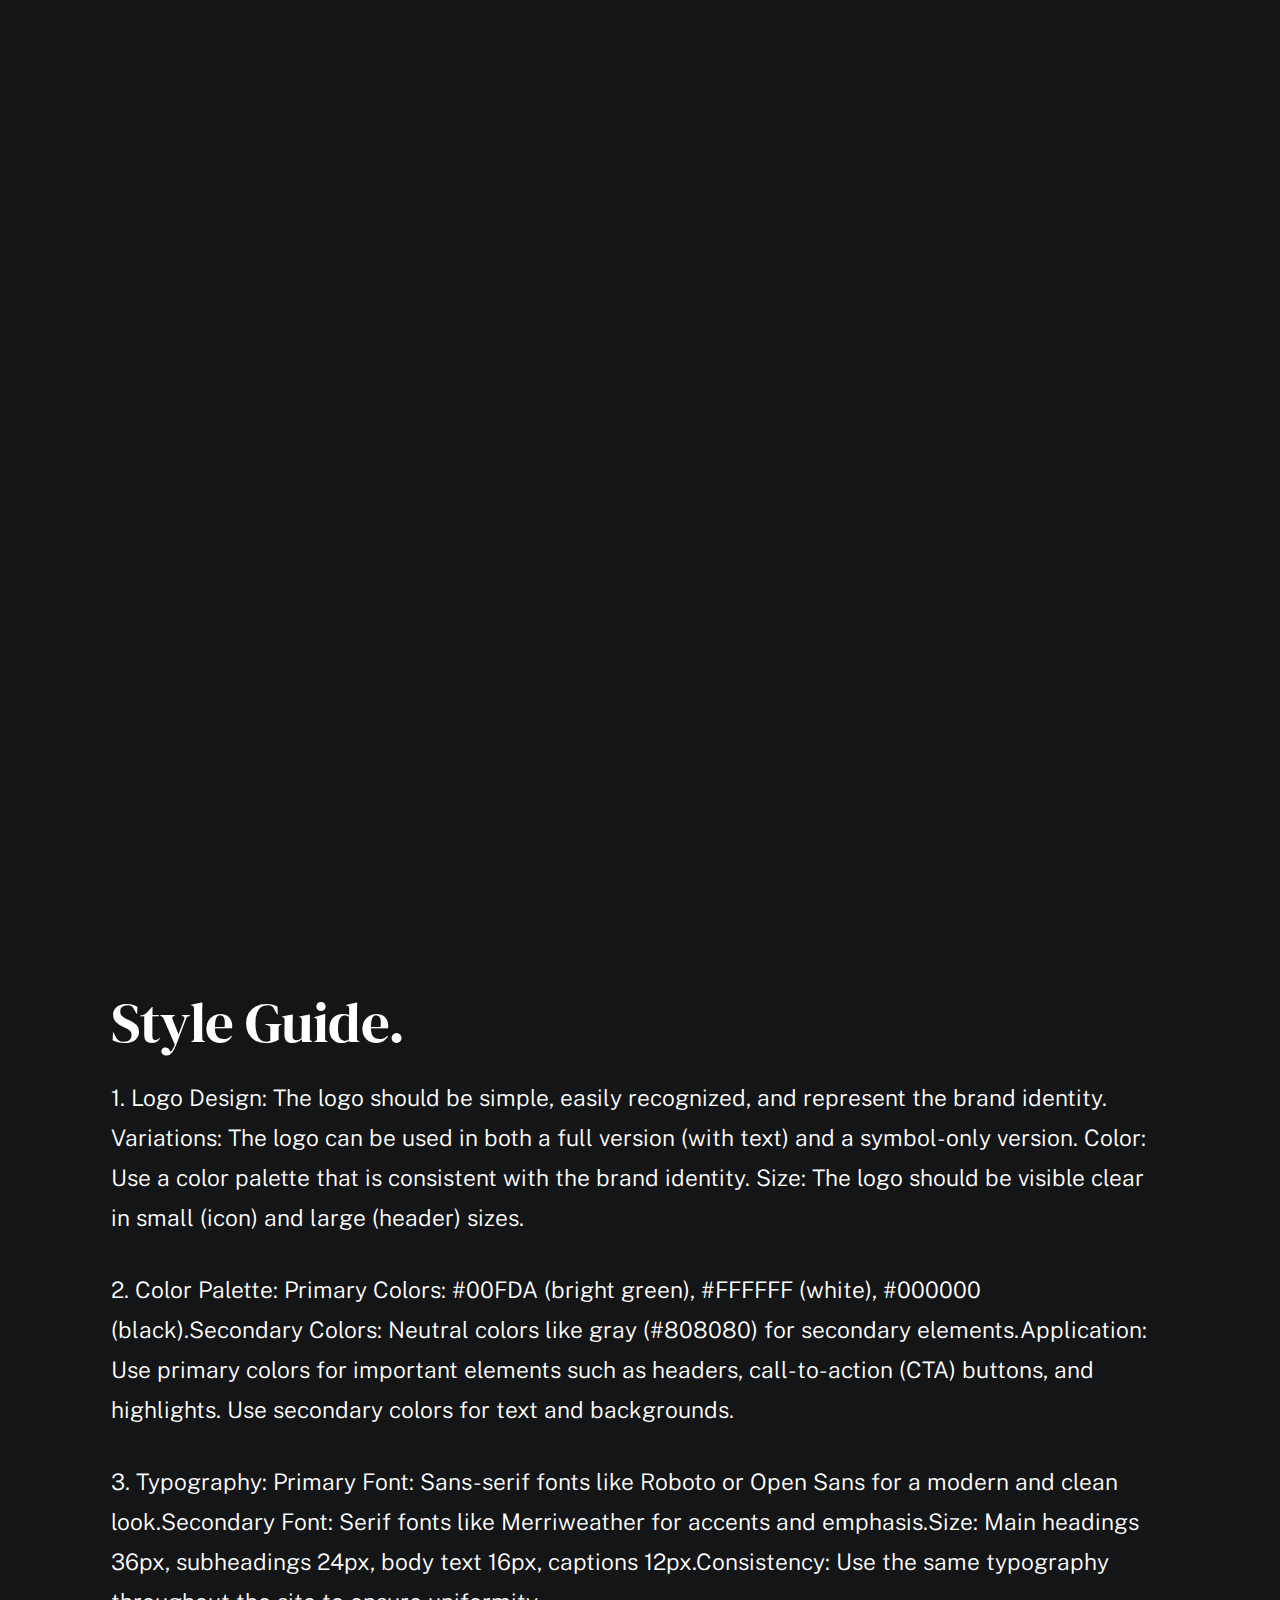
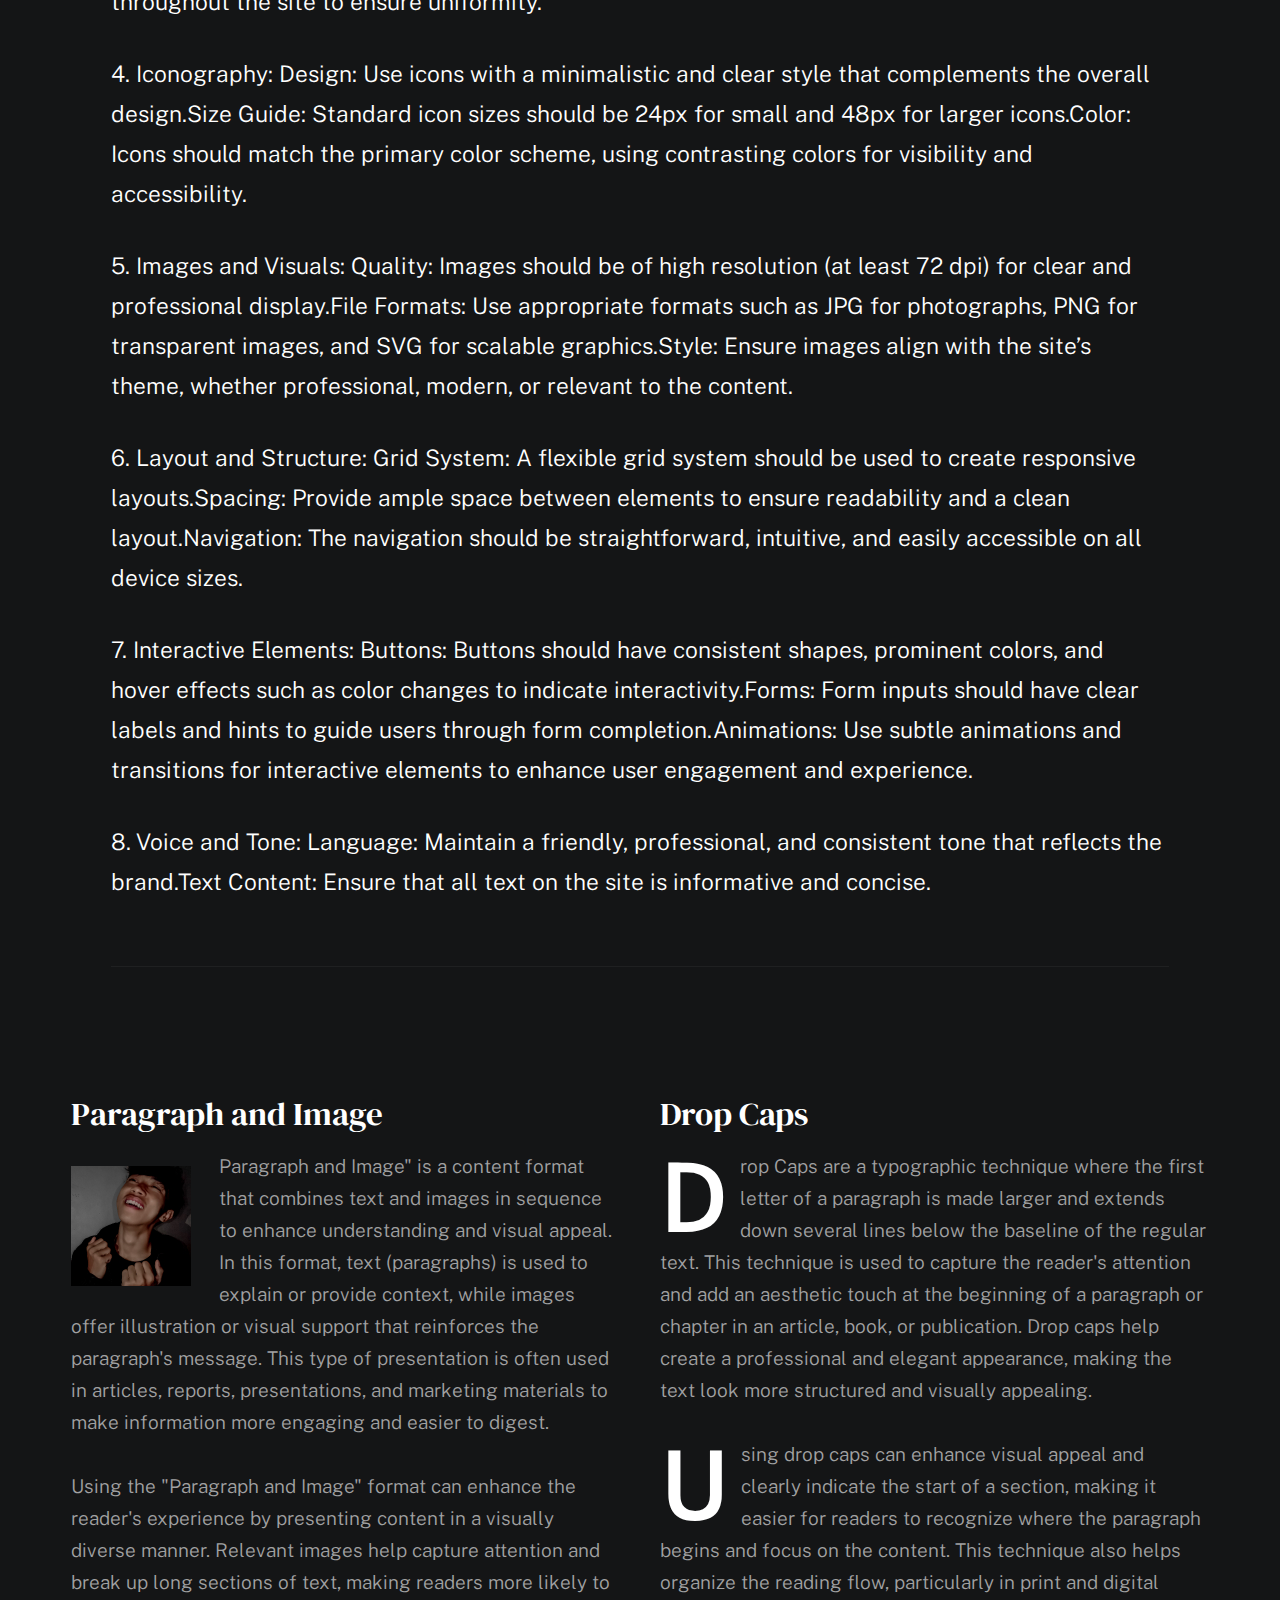
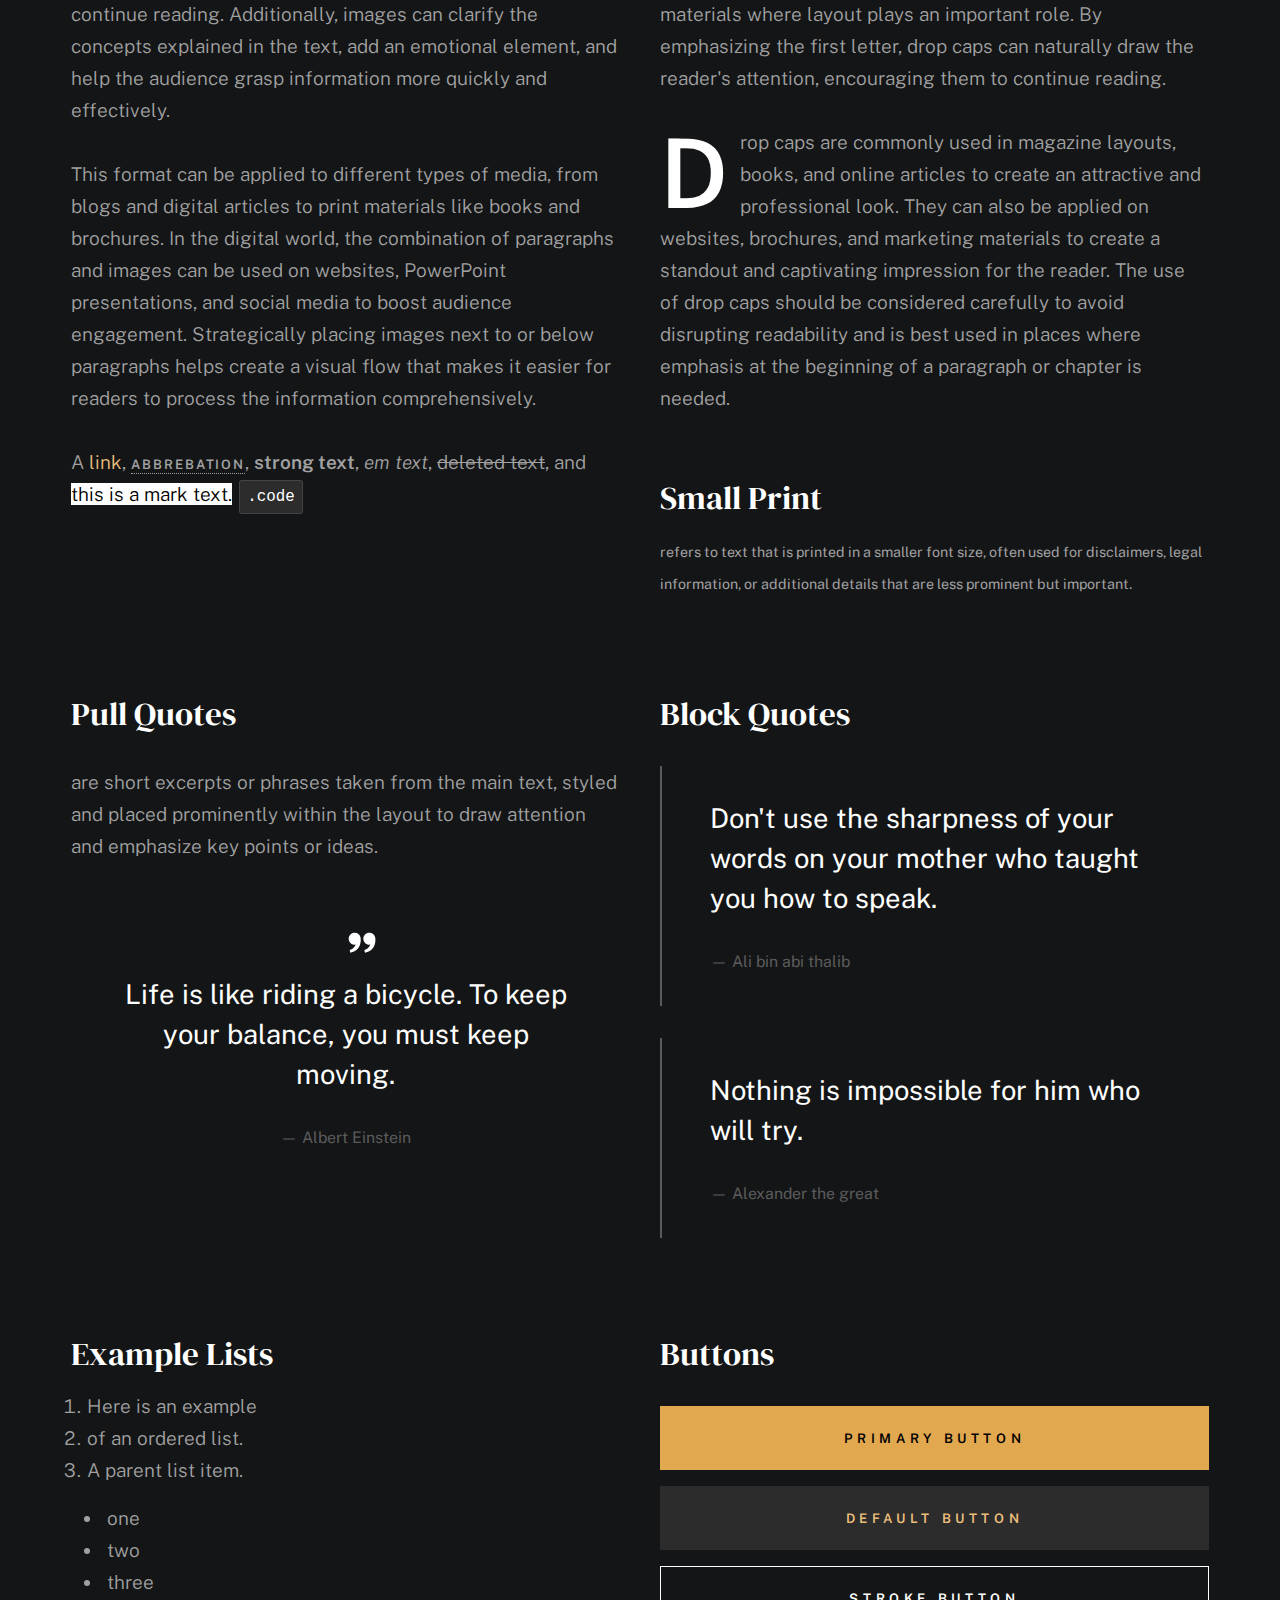
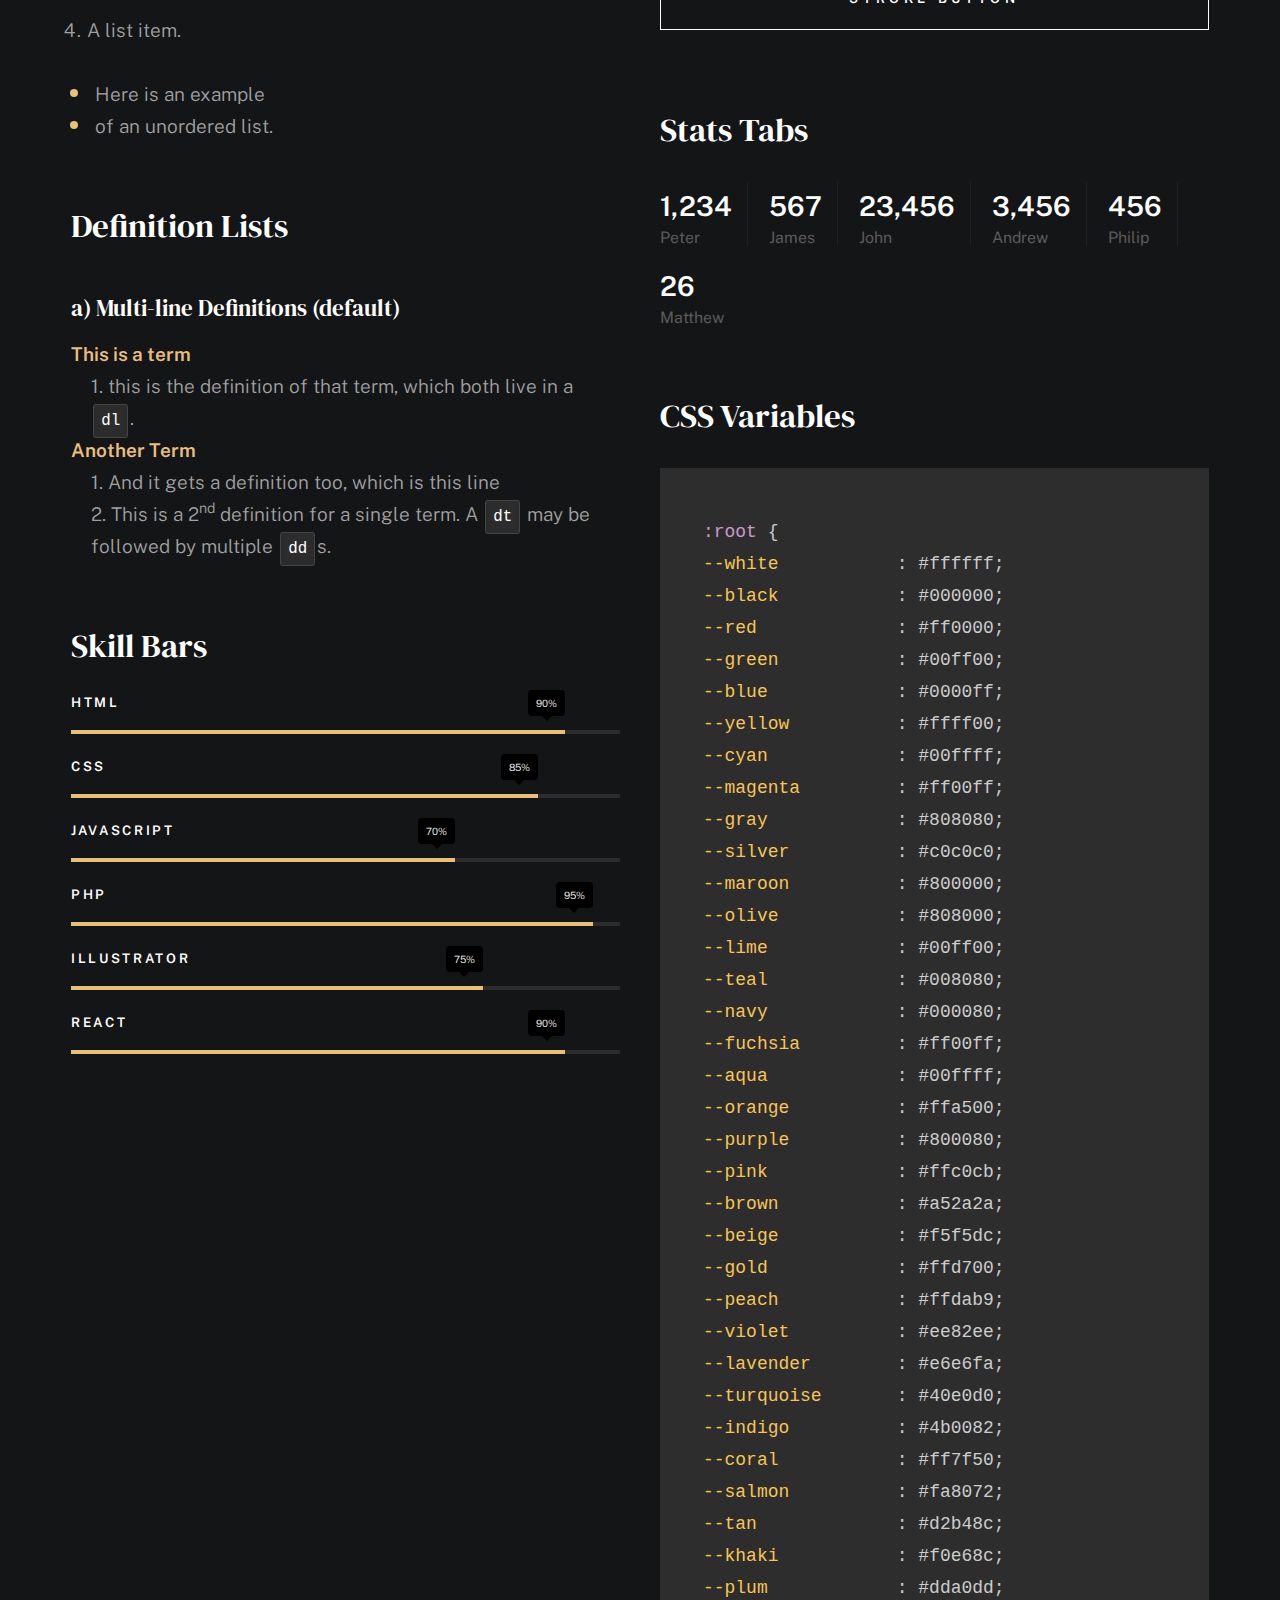
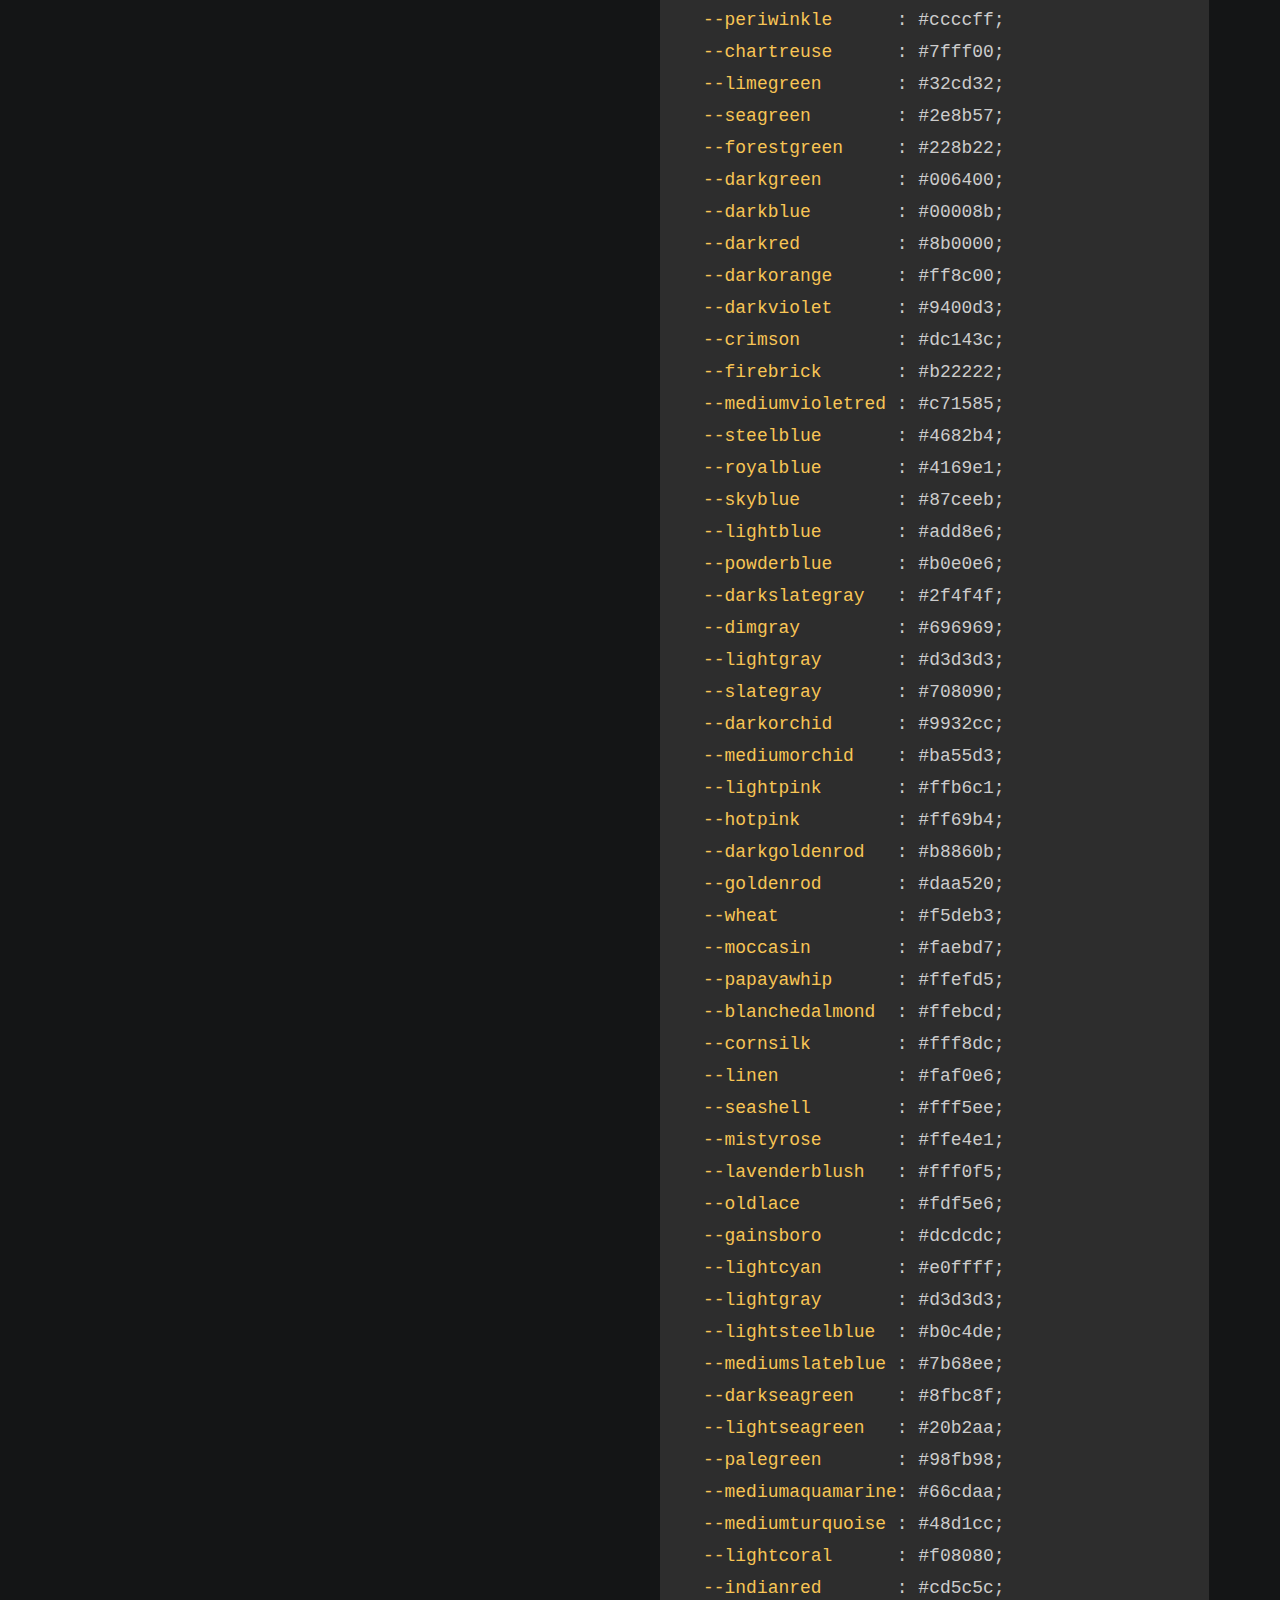
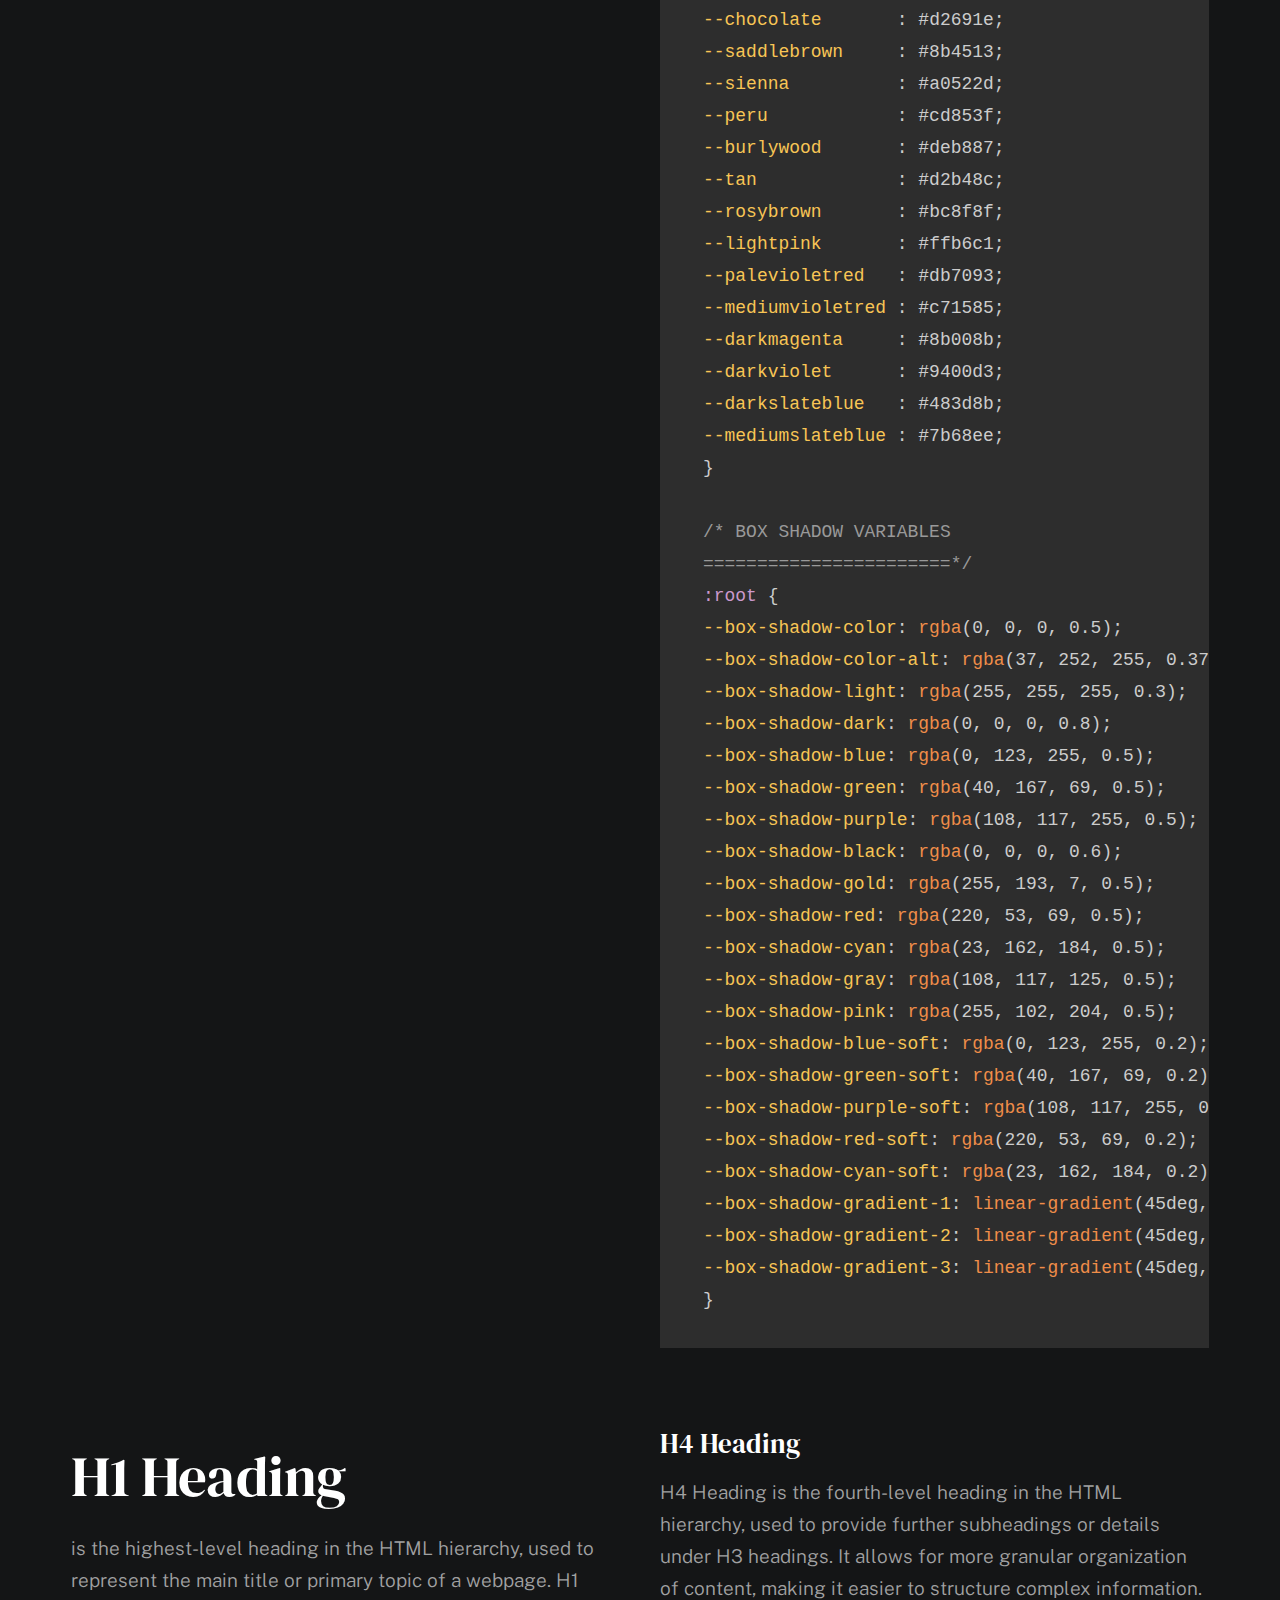
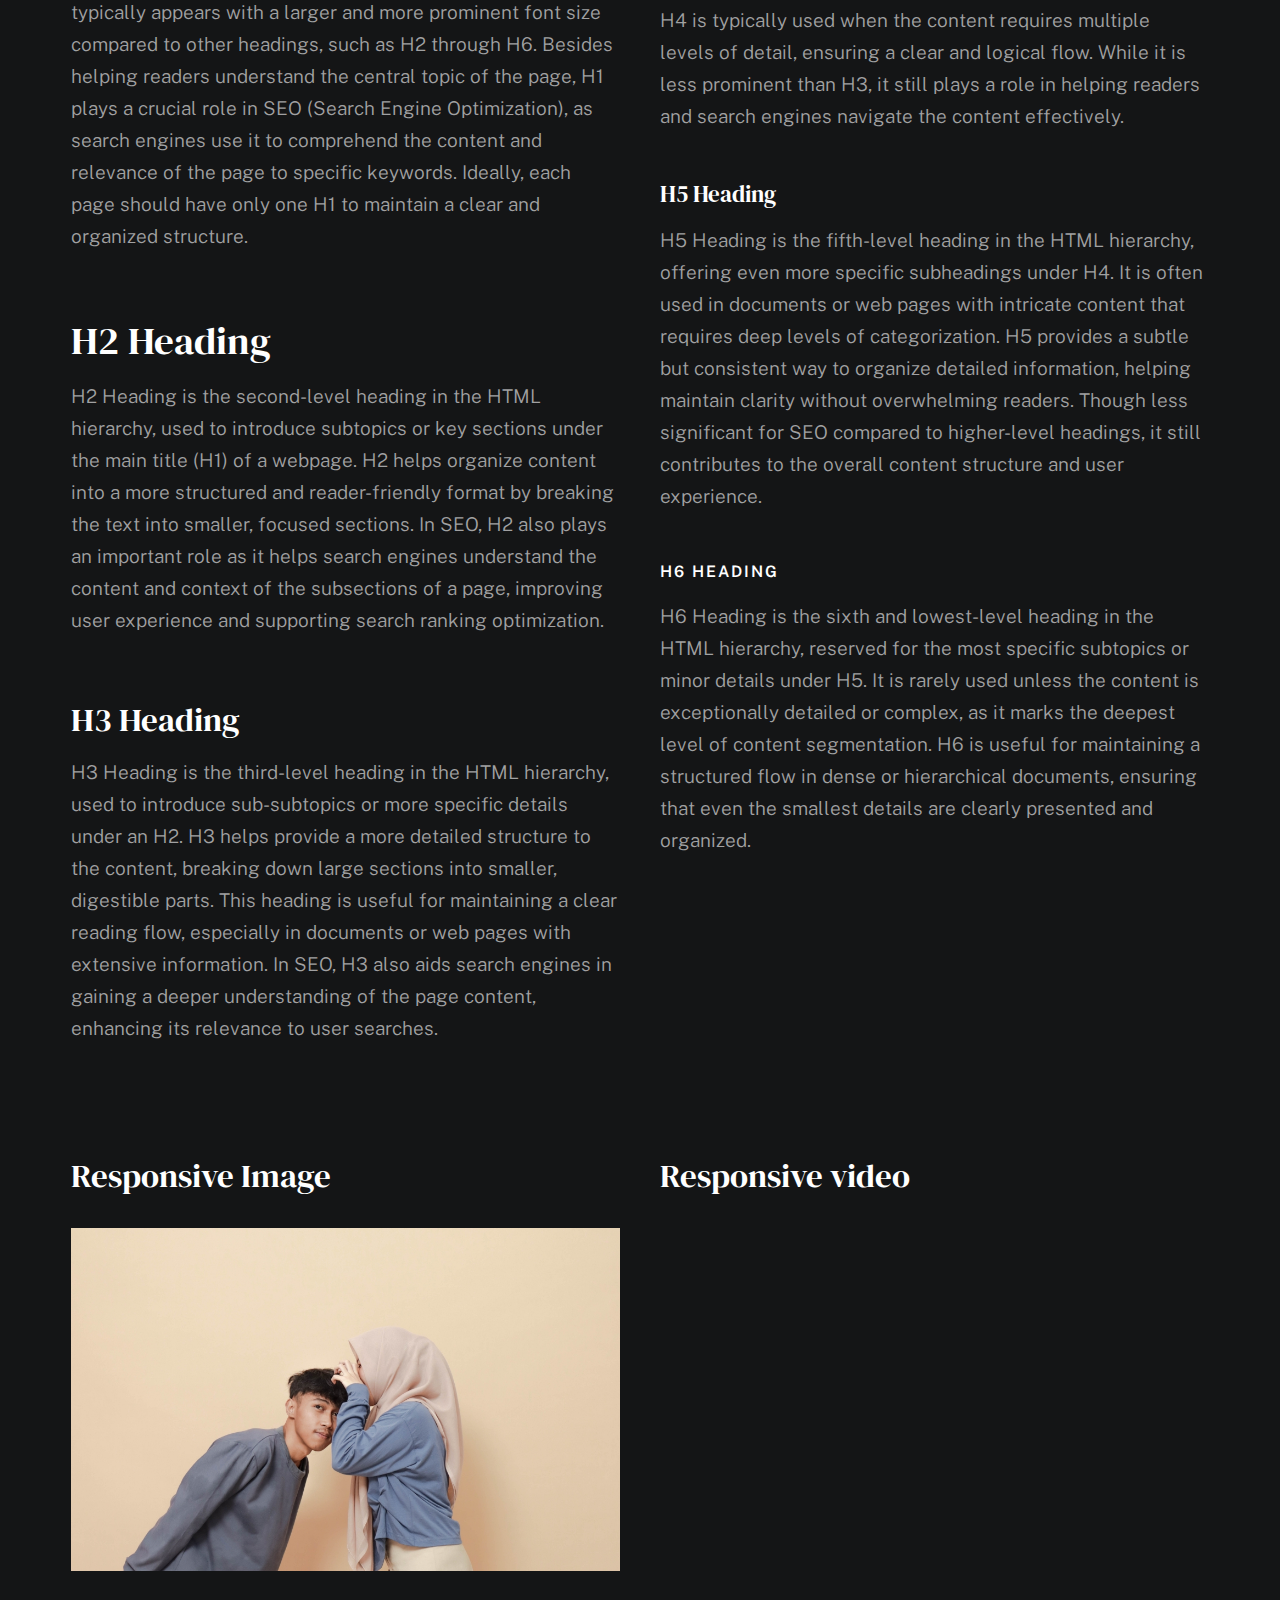
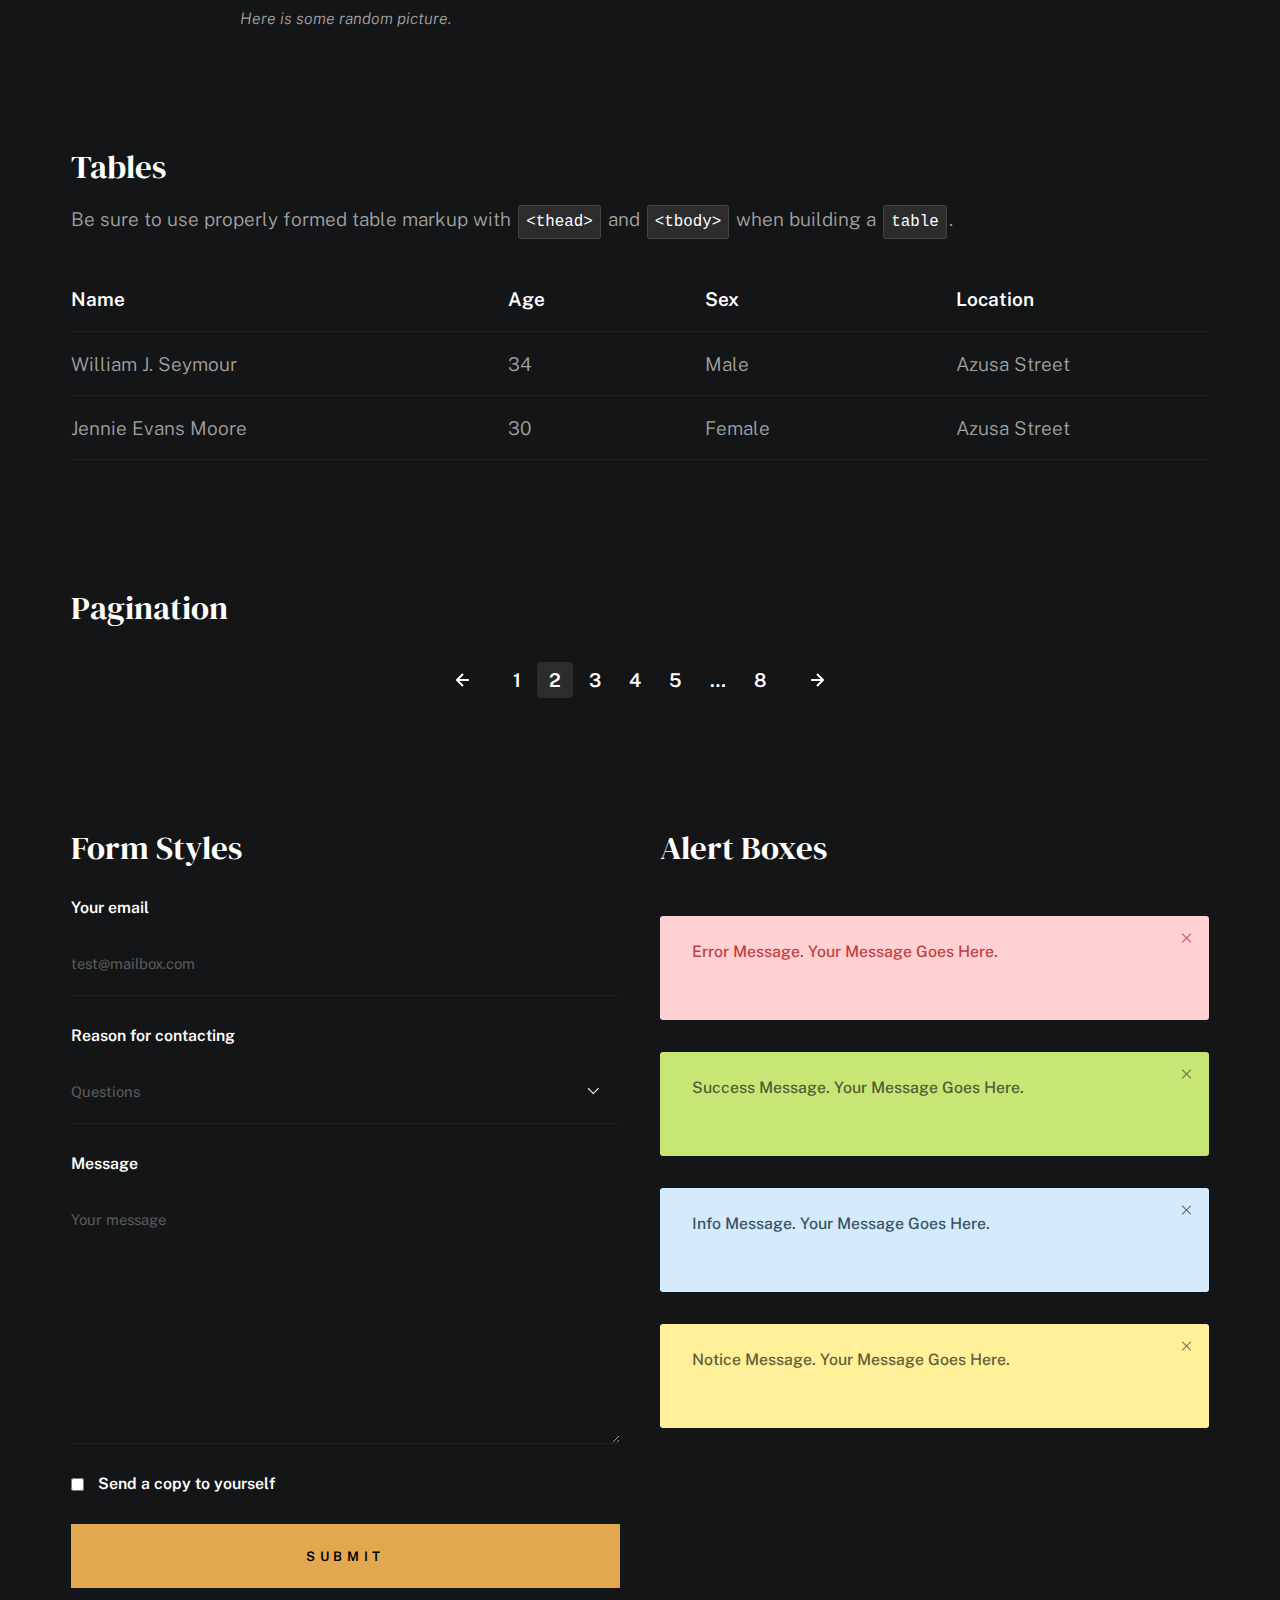
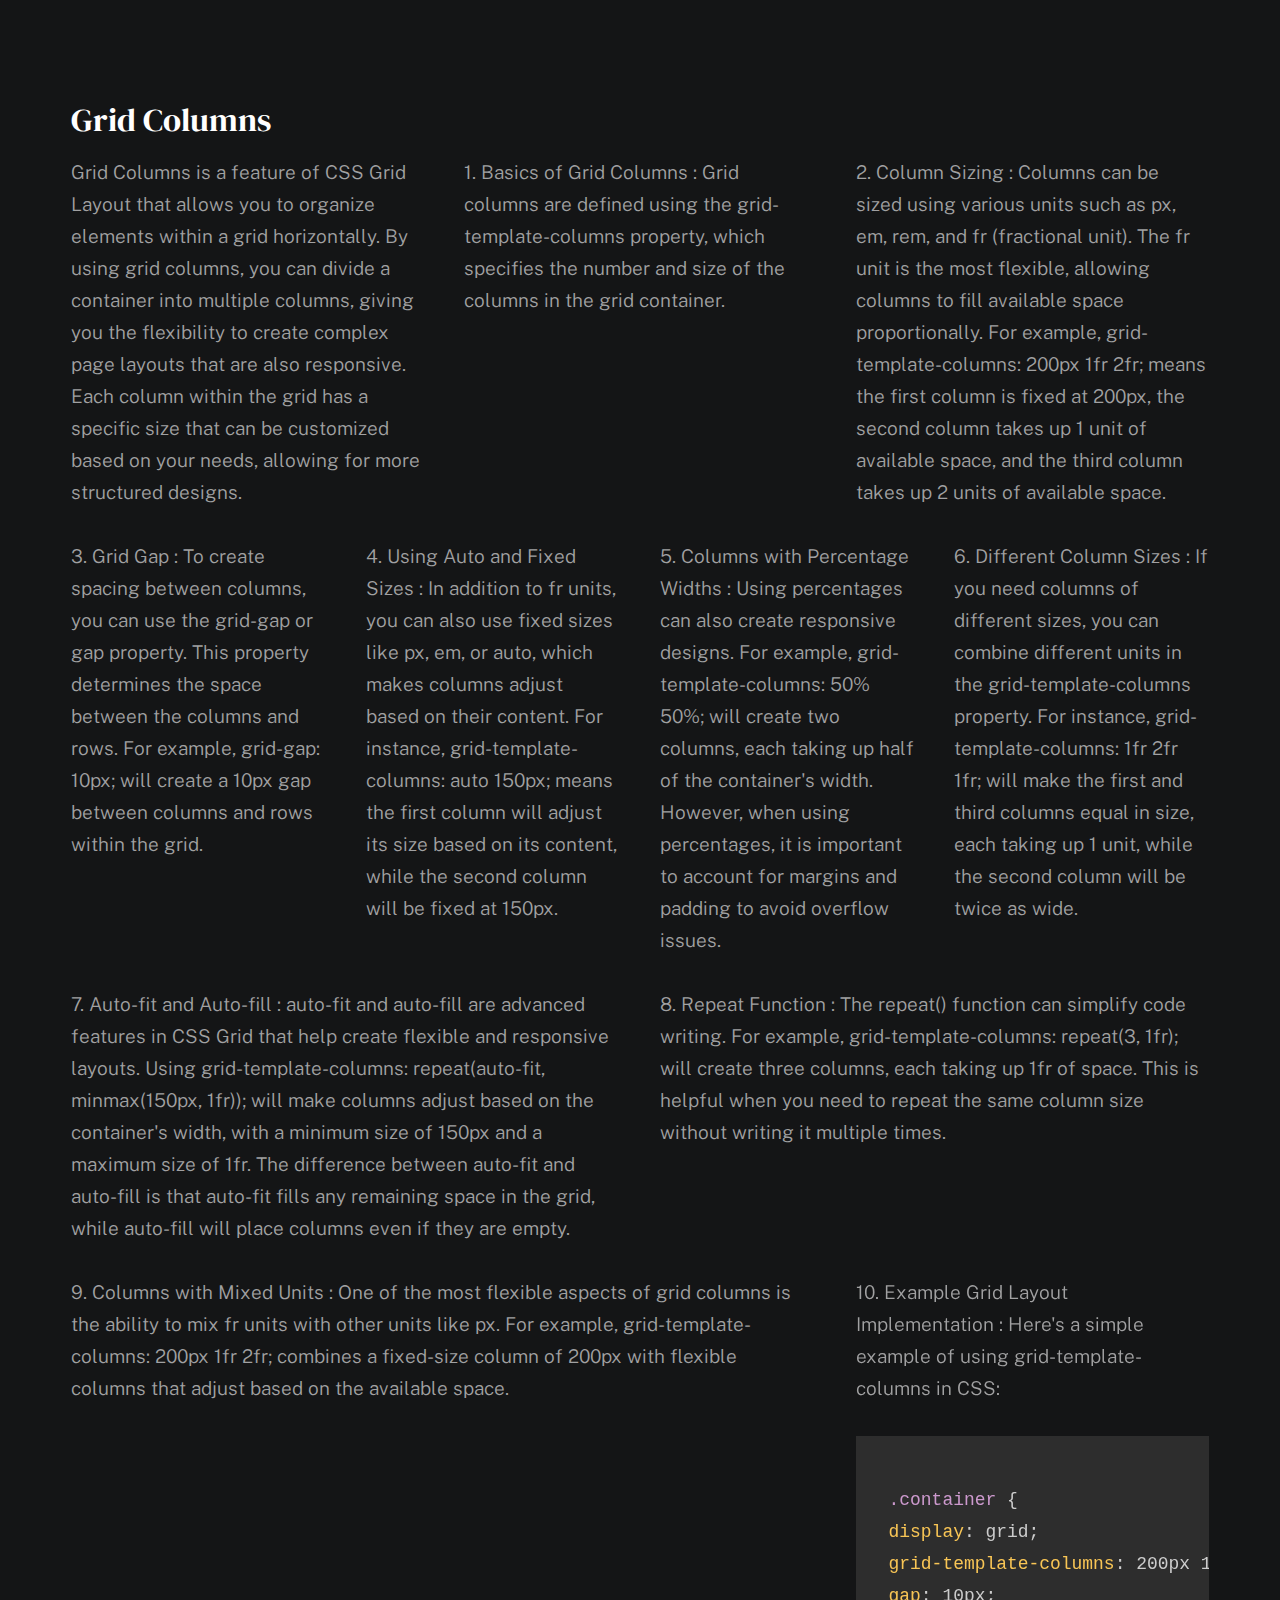
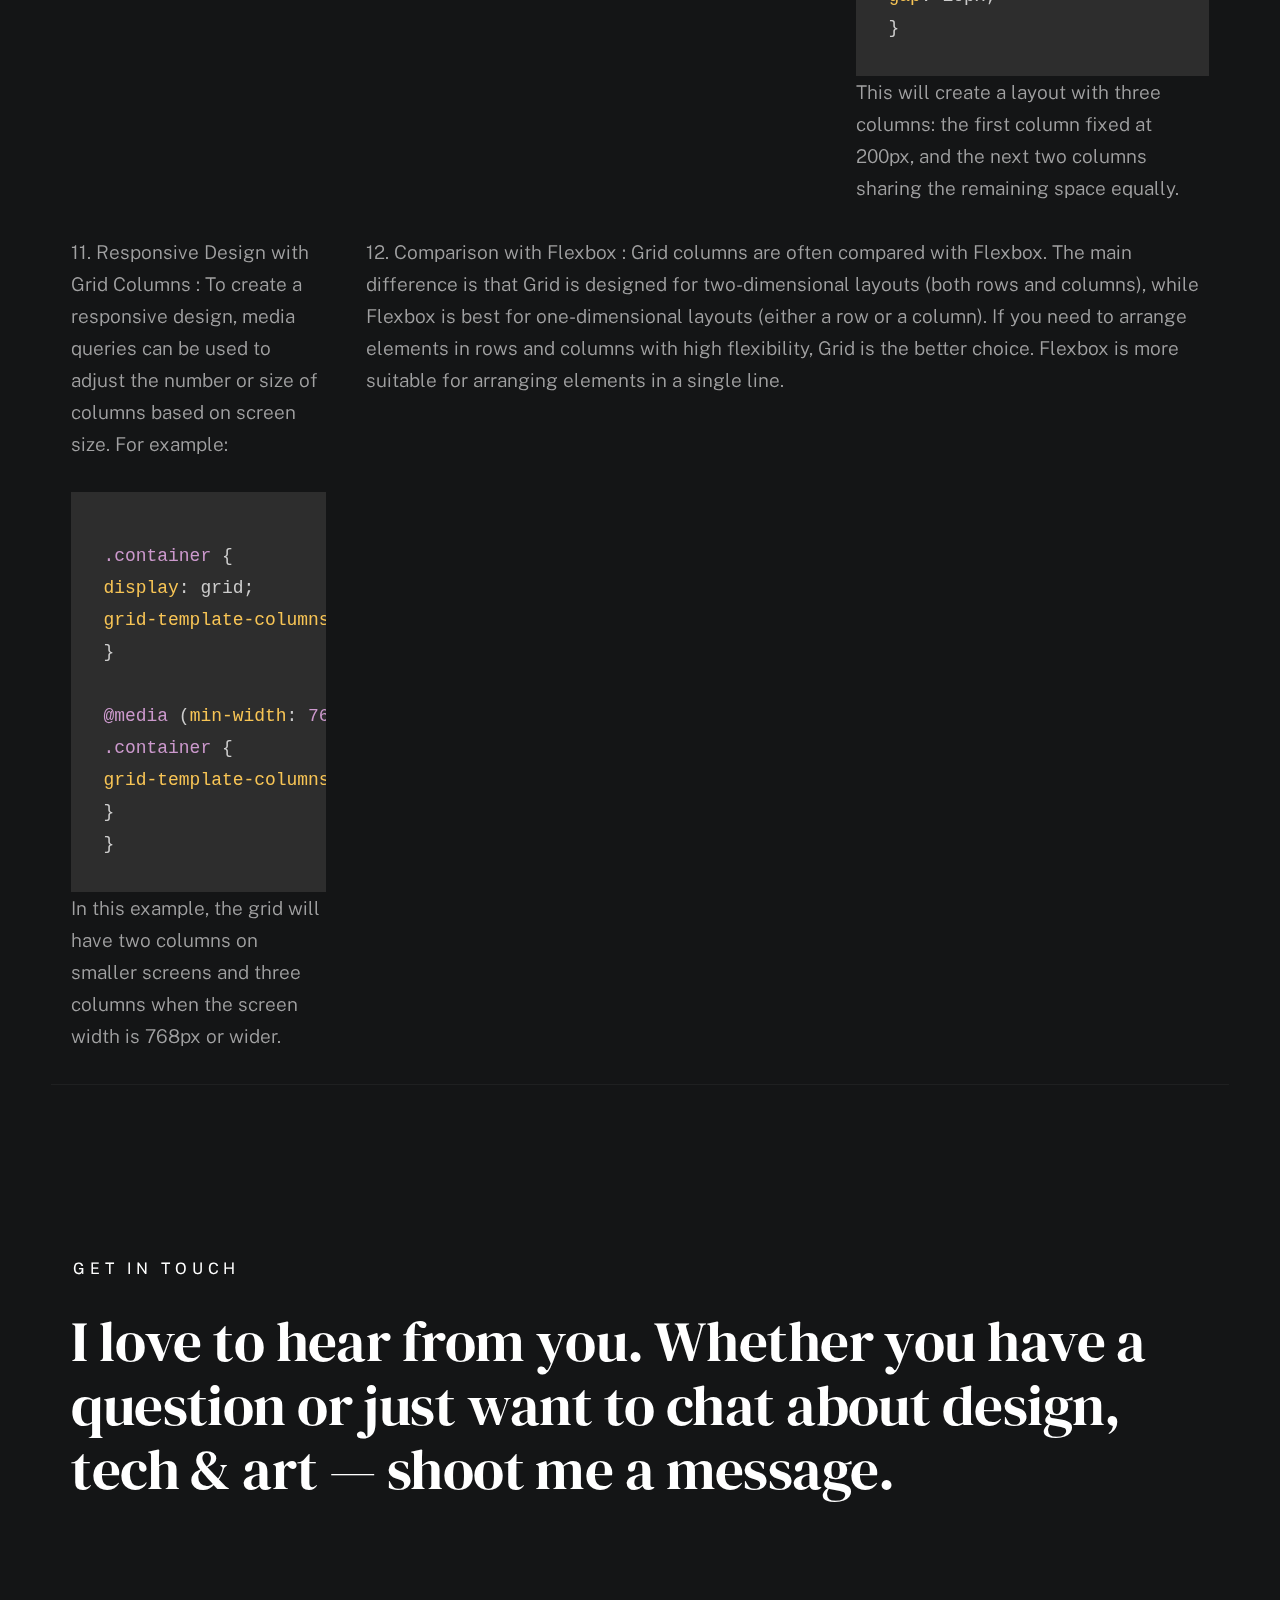
==== commit 82ebb170: "Update styles.html" ====
--- a/styles.html
+++ b/styles.html
@@ -123,8 +123,8 @@
         </div>
 
 
-        <!-- ## site header 
-        ================================================== -->
+<!-- HEADER
+================================================== -->
         <header class="header">
 
             <div class="header-mobile">
@@ -181,7 +181,7 @@
                         <li><a href="https://www.instagram.com/viksry12">Instagram</a></li>
                     </ul>
 
-                </div> <!-- end intro content -->
+                </div>
 
                 <a href="#styles" class="intro-scrolldown smoothscroll">
                     <svg width="24" height="24" viewBox="0 0 24 24" xmlns="http://www.w3.org/2000/svg" fill-rule="evenodd" clip-rule="evenodd"><path d="M11 21.883l-6.235-7.527-.765.644 7.521 9 7.479-9-.764-.645-6.236 7.529v-21.884h-1v21.883z"/></svg>
@@ -831,10 +831,10 @@
         
                 </div>
 
-            </div> <!-- end content-wrap -->
-
-
-            <!-- ### contact
+            </div>
+
+
+<!-- CONTACT
             ================================================== -->
             <section id="contact" class="contact">
 
@@ -850,7 +850,7 @@
                             want to chat about design, tech &amp; art — shoot me a message.
                         </p>
                     </div>
-                </div> <!-- end contact-top -->
+                </div>
 
                 <div class="row contact-bottom">
                     <div class="row contact-bottom">
@@ -874,14 +874,14 @@
                     <div class="column lg-4 md-12 contact-block">
                         <a href="mailto:viksry@proton.me" class="mailtoui btn btn--medium u-fullwidth contact-btn">Say Hello.</a>
                     </div>
-                </div> <!-- end contact-bottom -->
+                </div>
               </div>
-            </section> <!-- end contact -->
-
-        </main> <!-- end s-content -->
-
-
-        <!-- ## footer
+            </section>
+
+        </main>
+
+
+<!-- FOOTER
         ================================================== -->
         <footer class="footer">
 
@@ -903,7 +903,7 @@
     </div>
 
 
-    <!-- Java Script
+<!-- JAVA SCRIPT
     ================================================== -->
     <script src="js/plugins.js"></script>
     <script src="js/main.js"></script>
